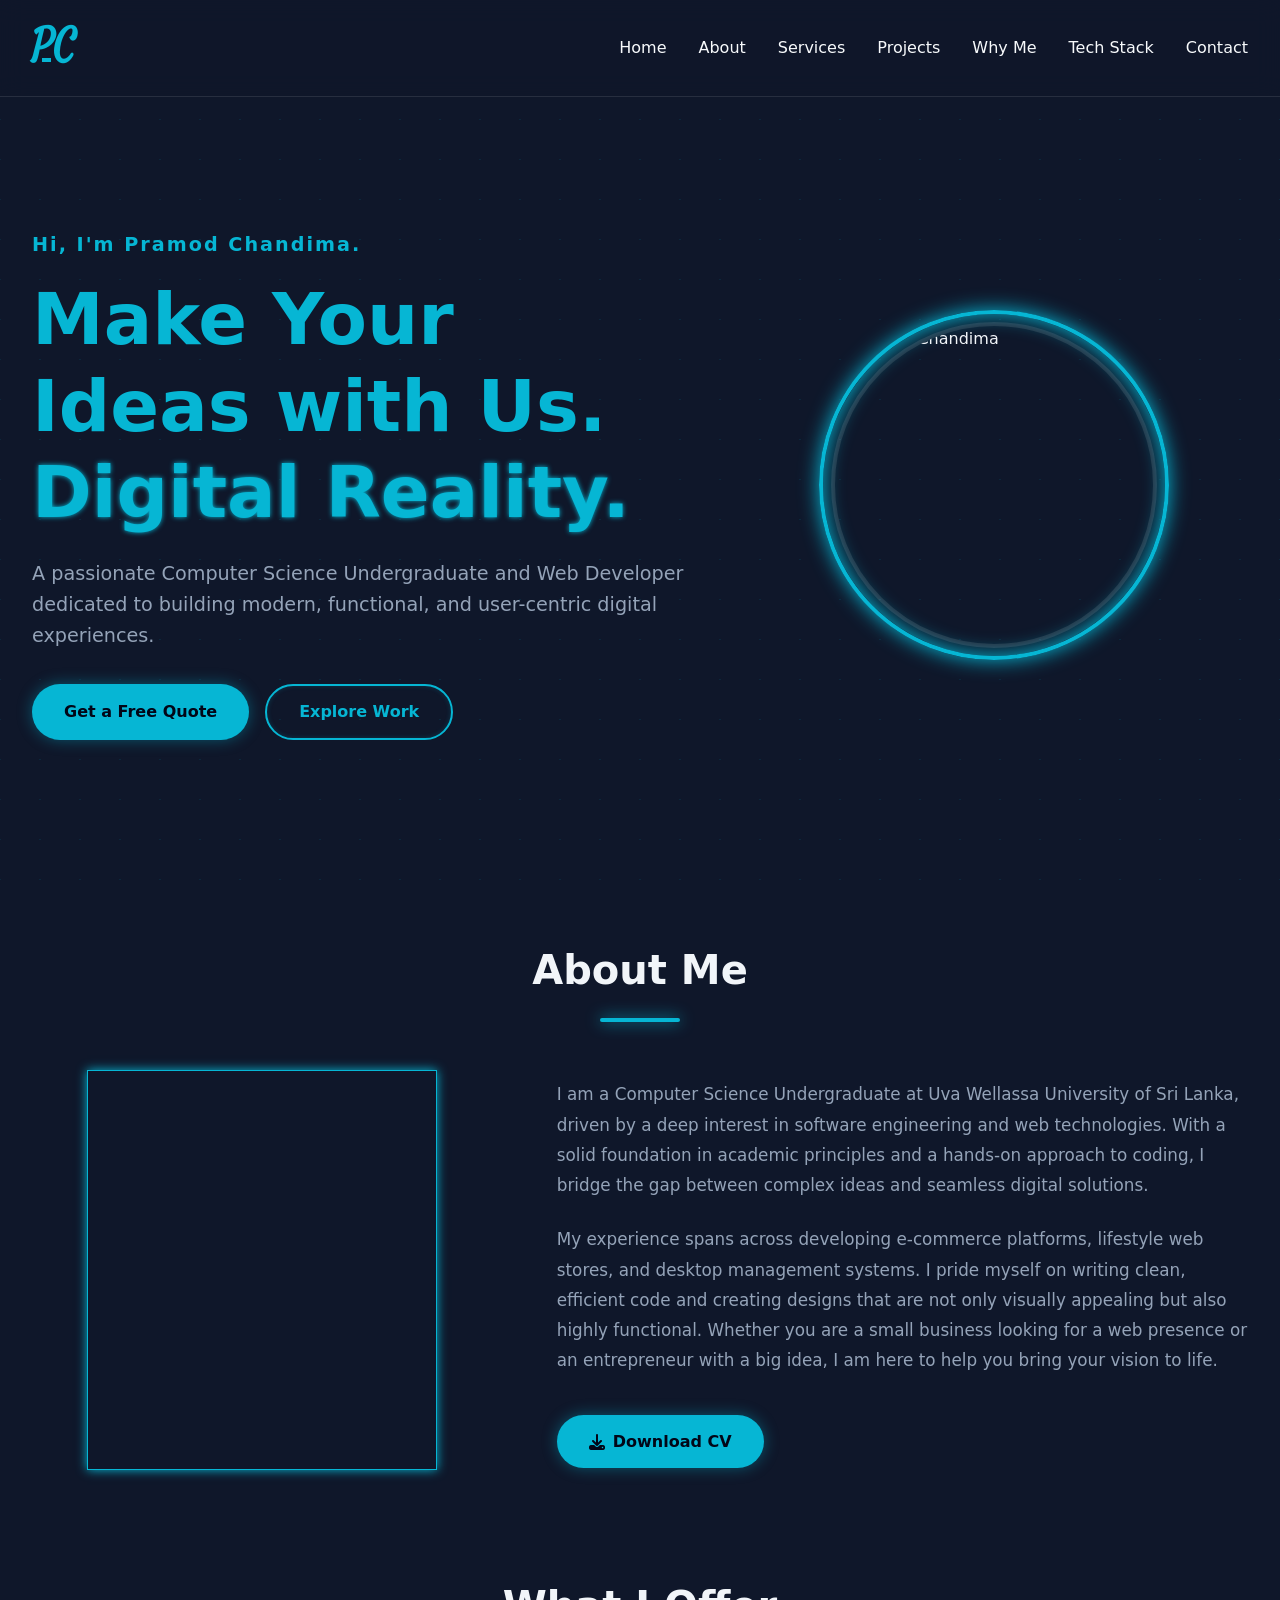
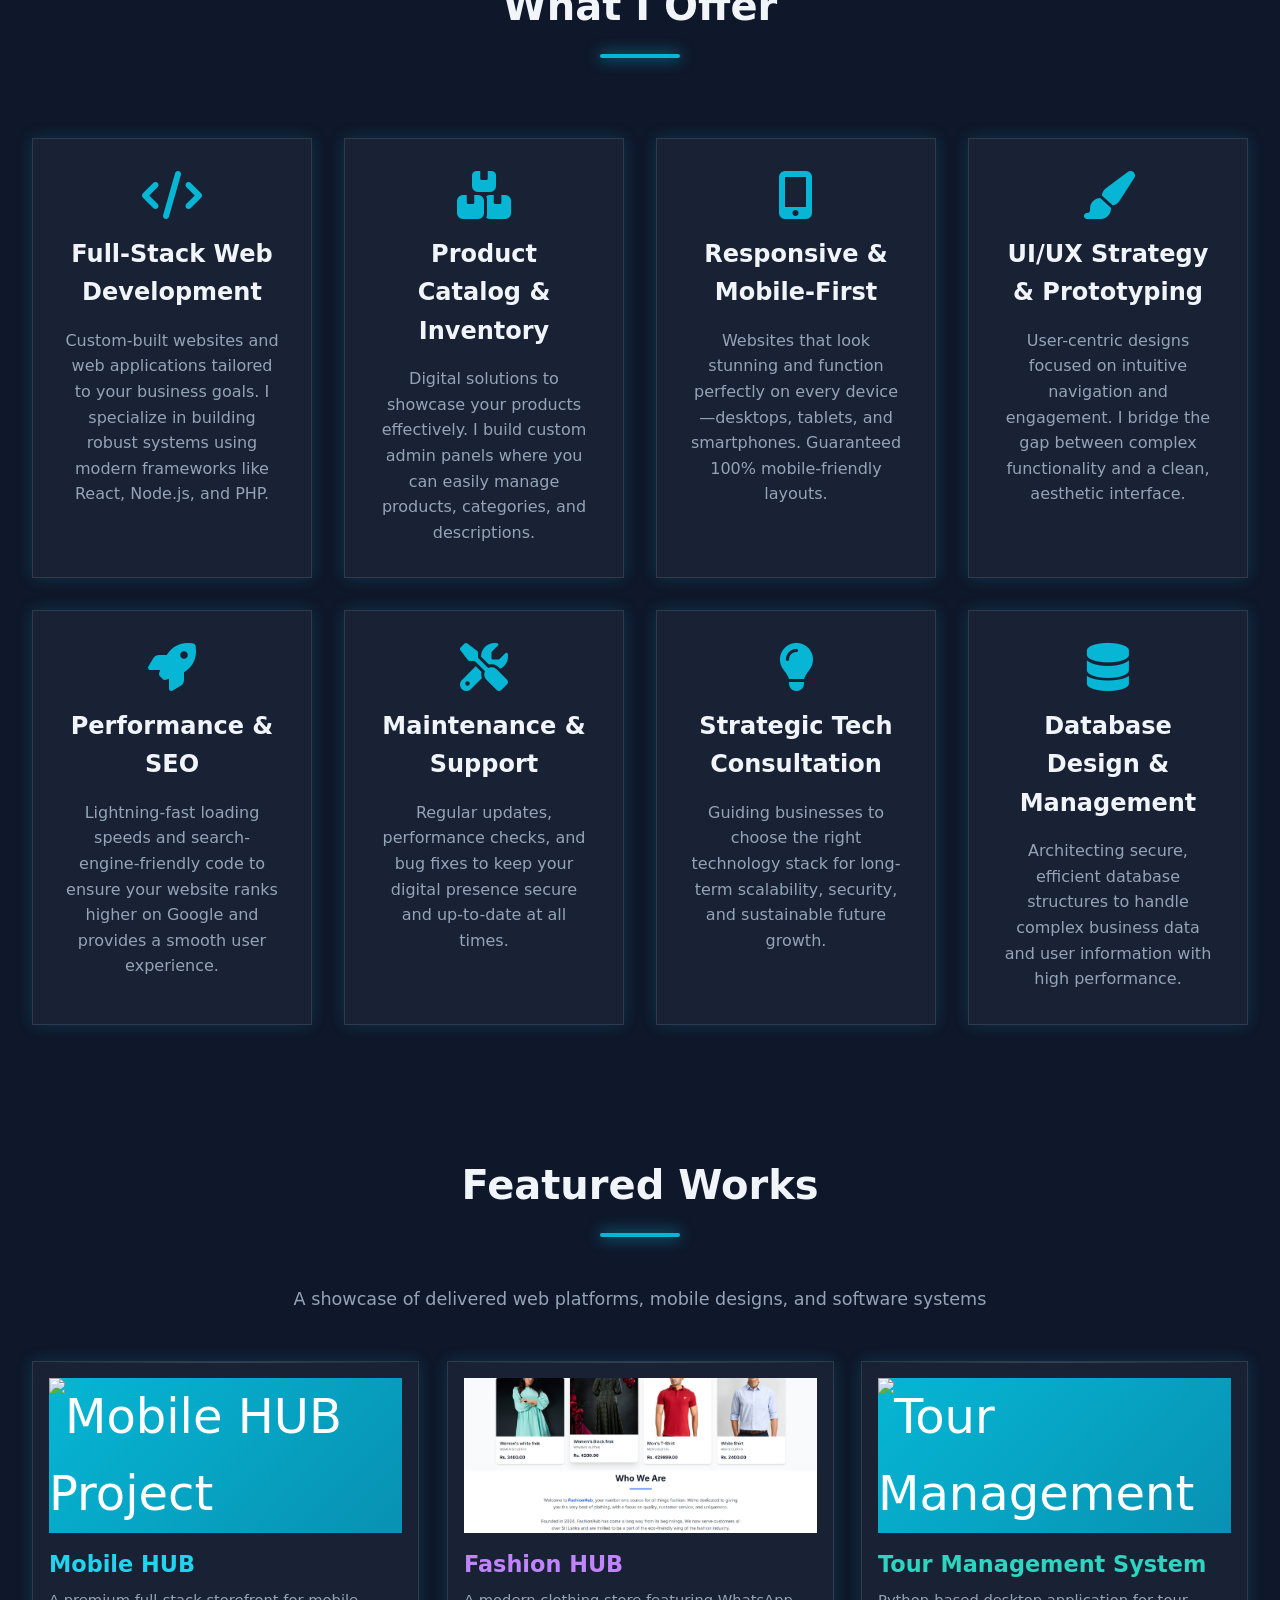
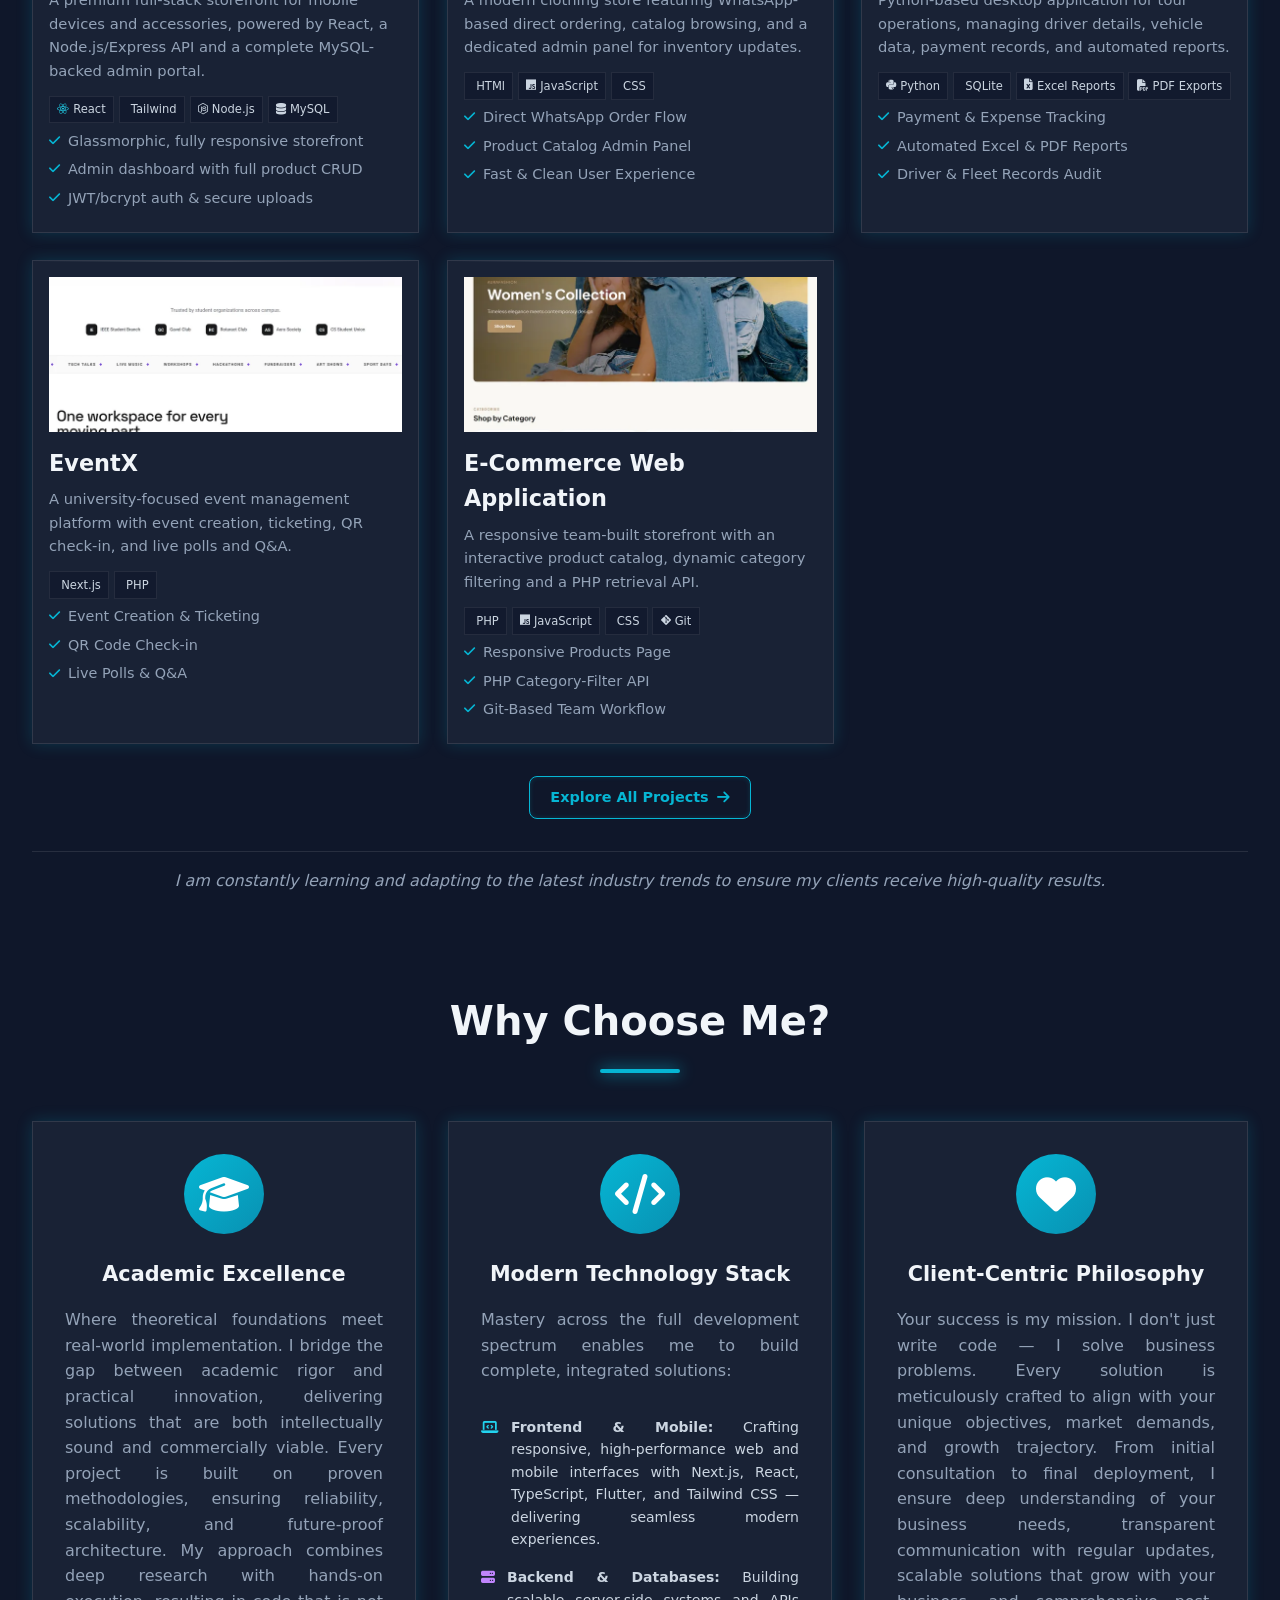
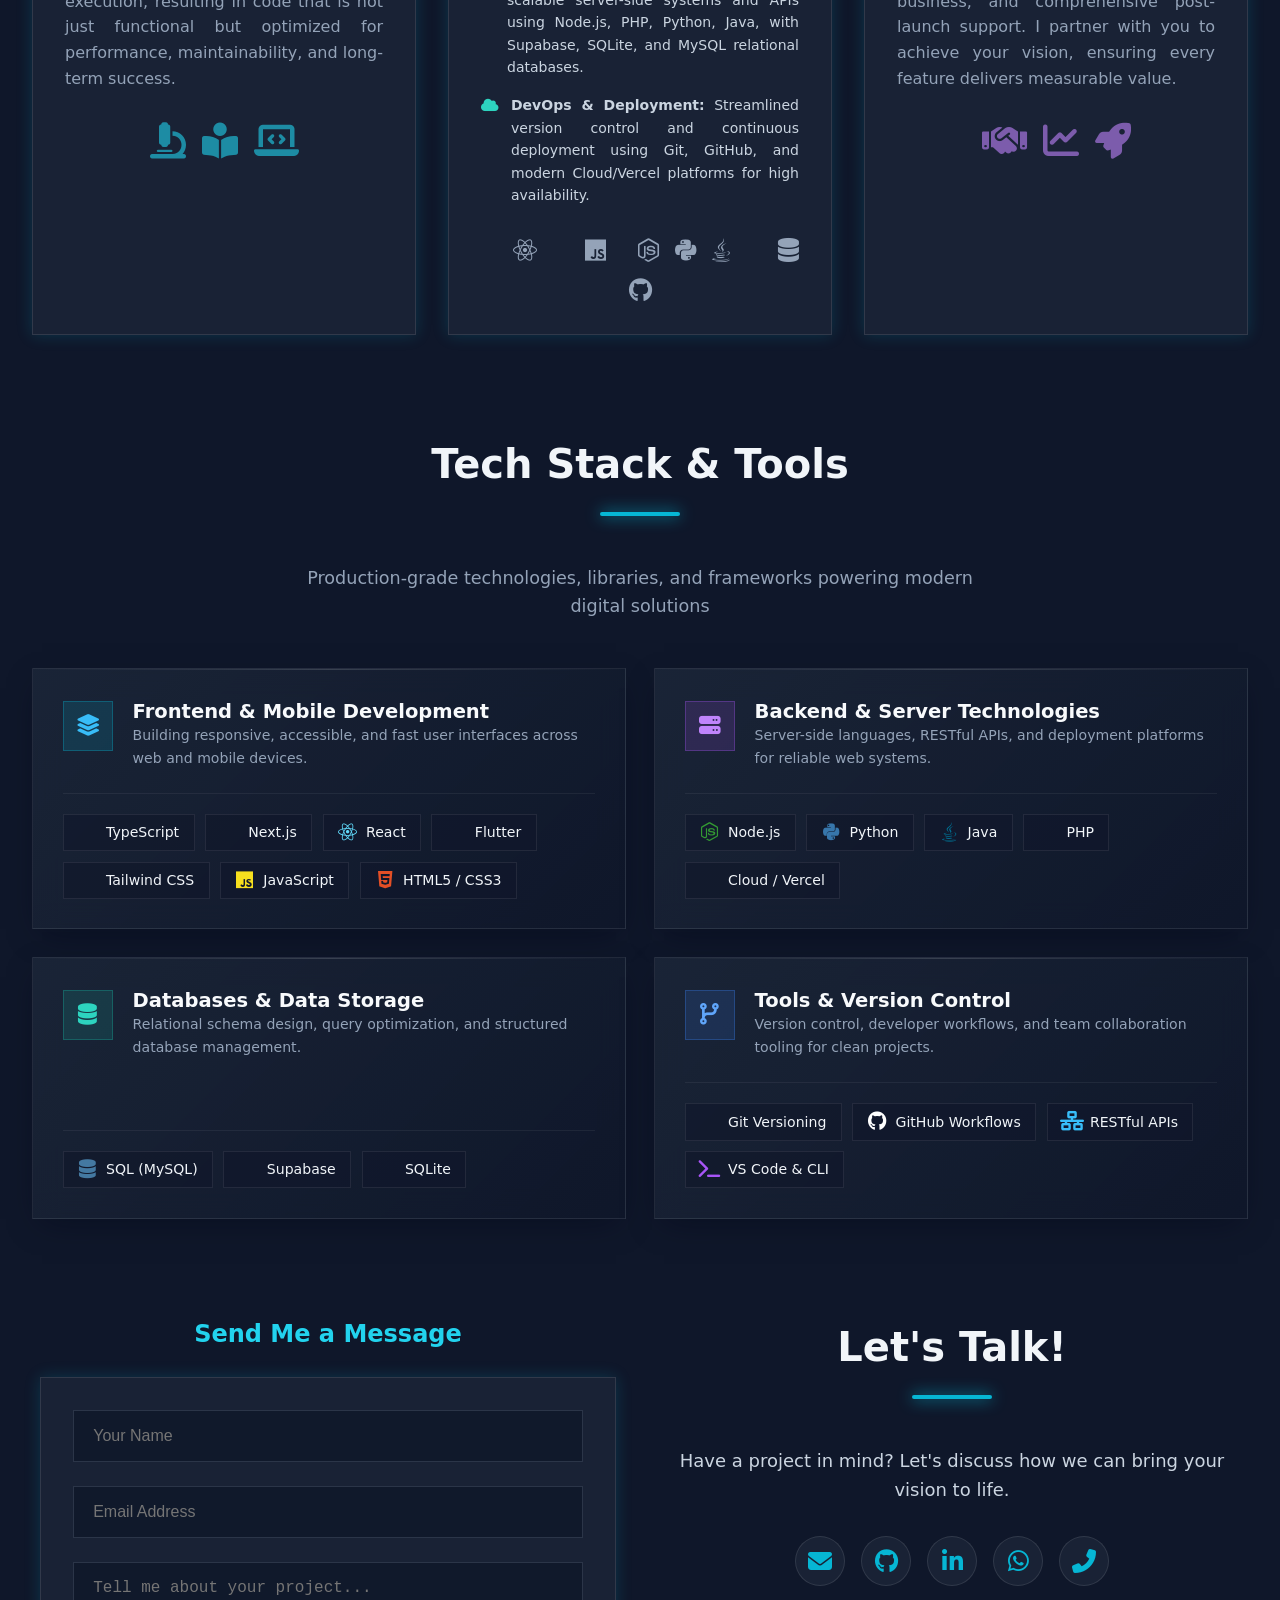
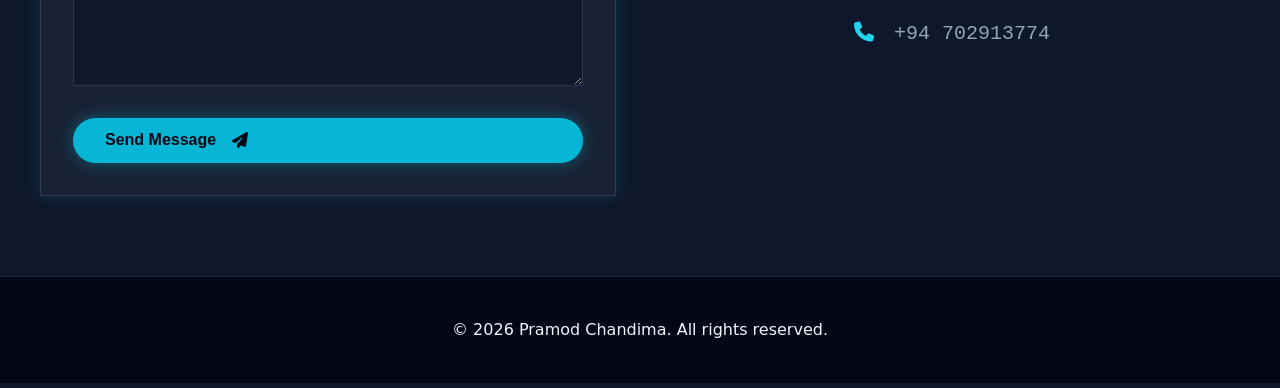
==== index.html @ fe50df1c "add images for events and ecommerce projects" ====
<!DOCTYPE html>
<html lang="en">

<head>
  <meta charset="UTF-8">
  <meta name="viewport" content="width=device-width, initial-scale=1.0, viewport-fit=cover">
  <title>Pramod Chandima | Web Developer Portfolio</title>
  <meta name="description"
    content="Pramod Chandima — Computer Science Undergraduate & Web Developer. Building modern, responsive websites and full-stack web applications. Available for freelance projects.">
  <meta name="author" content="Pramod Chandima">
  <meta name="theme-color" content="#0b1120">

  <!-- Favicon -->
  <link rel="icon" type="image/png" href="images/favicon.png">
  <link rel="apple-touch-icon" href="images/favicon.png">

  <!-- Open Graph / WhatsApp / LinkedIn / Facebook -->
  <meta property="og:type" content="website">
  <meta property="og:site_name" content="Pramod Chandima Portfolio">
  <meta property="og:title" content="Pramod Chandima | Web Developer & Software Engineer">
  <meta property="og:description"
    content="Computer Science Undergraduate & Web Developer specializing in Next.js, React, Node.js, Flutter, and Full-Stack digital solutions.">
  <meta property="og:image" content="images/Profile.jpeg">
  <meta property="og:image:type" content="image/jpeg">
  <meta property="og:image:alt" content="Pramod Chandima Portfolio Preview">

  <!-- Twitter / X Cards -->
  <meta name="twitter:card" content="summary_large_image">
  <meta name="twitter:title" content="Pramod Chandima | Web Developer & Software Engineer">
  <meta name="twitter:description"
    content="Computer Science Undergraduate & Web Developer specializing in Next.js, React, Node.js, Flutter, and Full-Stack digital solutions.">
  <meta name="twitter:image" content="images/Profile.jpeg">

  <!-- Preconnect to CDN origins for faster DNS + TLS -->
  <link rel="preconnect" href="https://cdnjs.cloudflare.com" crossorigin>
  <link rel="preconnect" href="https://unpkg.com" crossorigin>
  <link rel="preconnect" href="https://cdn.jsdelivr.net" crossorigin>

  <!-- Critical CSS first -->
  <link rel="stylesheet" href="style.css">

  <!-- Devicon for modern tech stack icons -->
  <link rel="stylesheet" href="https://cdn.jsdelivr.net/gh/devicons/devicon@latest/devicon.min.css">

  <!-- Font Awesome — non-blocking load -->
  <link rel="preload" href="https://cdnjs.cloudflare.com/ajax/libs/font-awesome/6.5.1/css/all.min.css" as="style"
    onload="this.onload=null;this.rel='stylesheet'">
  <noscript>
    <link rel="stylesheet" href="https://cdnjs.cloudflare.com/ajax/libs/font-awesome/6.5.1/css/all.min.css">
  </noscript>

  <!-- AOS animations — non-blocking -->
  <link rel="preload" href="https://unpkg.com/aos@2.3.1/dist/aos.css" as="style"
    onload="this.onload=null;this.rel='stylesheet'">
  <noscript>
    <link rel="stylesheet" href="https://unpkg.com/aos@2.3.1/dist/aos.css">
  </noscript>
  <script src="https://unpkg.com/aos@2.3.1/dist/aos.js" defer></script>

  <!-- Heavy 3D libraries — deferred, loaded only if needed -->
  <script src="https://cdnjs.cloudflare.com/ajax/libs/three.js/r128/three.min.js" defer></script>
  <script src="https://cdnjs.cloudflare.com/ajax/libs/p5.js/1.4.0/p5.min.js" defer></script>
  <link href="https://fonts.googleapis.com/css2?family=Satisfy&display=swap" rel="stylesheet">

</head>

<body class="dark bg-slate-900 text-slate-100 font-sans antialiased relative overflow-x-hidden">
  <div id="threejs-canvas-container"></div>
  <div id="p5js-canvas-container"></div>

  <div id="formFeedback"></div>

  <div id="siteHeader"></div>

  <main class="relative z-10">
    <section id="home" class="hero">
      <div class="hero-bg-pattern"></div>
      <div class="container hero-content" data-aos="fade-up" data-aos-duration="1000">
        <div class="hero-flex-container">
          <div class="hero-text-content">
            <span class="hero-greeting">Hi, I'm Pramod Chandima.</span>
            <h1 class="text-5xl md:text-7xl font-extrabold mb-4 neon-text">Make Your Ideas with Us.<br><span
                class="hero-highlight">Digital Reality.</span></h1>
            <p class="text-xl md:text-2xl text-slate-300 mb-8 max-w-2xl">A passionate Computer Science Undergraduate and
              Web
              Developer dedicated to building modern, functional, and user-centric digital experiences.</p>
            <div class="cta-group">
              <a href="#contact" class="btn btn-primary">Get a Free Quote</a>
              <a href="#about" class="btn btn-outline">Explore Work</a>
            </div>
          </div>
          <div class="hero-visual">
            <div class="profile-image-container">
              <div class="profile-image-overlay"></div>
              <img src="images/Profile.jpeg" alt="Pramod Chandima" class="profile-image">
            </div>
          </div>
        </div>
      </div>
    </section>

    <section id="about">
      <div class="container">
        <h2 class="section-title" data-aos="fade-up">About Me</h2>
        <div class="about-grid">
          <div class="about-image" data-aos="fade-right" data-aos-delay="100">
            <div class="relative group">
              <video autoplay loop muted playsinline poster="images/gif3.jpg"
                class="w-full max-w-[350px] h-[400px] object-cover neon-border transition-transform duration-300 group-hover:scale-105"
                width="350" height="400">
                <source src="images/gif3.mp4" type="video/mp4">
                Your browser does not support the video tag.
              </video>
              <div
                class="absolute inset-0 flex flex-col items-center justify-center bg-black/40 opacity-0 group-hover:opacity-100 transition-opacity duration-300">
                <span class="text-xl font-bold text-white uppercase tracking-wider"></span>
              </div>
            </div>
          </div>
          <div class="about-text" data-aos="fade-left" data-aos-delay="200">
            <p>I am a Computer Science Undergraduate at Uva Wellassa University of Sri Lanka, driven by a deep interest
              in software engineering and web technologies. With a solid foundation in academic principles and a
              hands-on approach to coding, I bridge the gap between complex ideas and seamless digital solutions.</p>
            <p>My experience spans across developing e-commerce platforms, lifestyle web stores, and desktop management
              systems. I pride myself on writing clean, efficient code and creating designs that are not only visually
              appealing but also highly functional. Whether you are a small business looking for a web presence or an
              entrepreneur with a big idea, I am here to help you bring your vision to life.</p>
            <a href="images/Pramod Chandima CV.pdf" class="btn btn-primary download-cv" id="downloadCV" download>
              <i class="fas fa-download"></i> Download CV
            </a>
          </div>
        </div>
      </div>
    </section>

    <section id="services">
      <div class="container">
        <h2 class="section-title" data-aos="fade-up">What I Offer</h2>
        <div class="services-grid">
          <div class="service-card" data-aos="zoom-in" data-aos-delay="100">
            <i class="fas fa-code"></i>
            <h3>Full-Stack Web Development</h3>
            <p>Custom-built websites and web applications tailored to your business goals. I specialize in building
              robust systems using modern frameworks like React, Node.js, and PHP.</p>
          </div>

          <div class="service-card" data-aos="zoom-in" data-aos-delay="200">
            <i class="fas fa-boxes"></i>
            <h3>Product Catalog & Inventory</h3>
            <p>Digital solutions to showcase your products effectively. I build custom admin panels where you can easily
              manage products, categories, and descriptions.</p>
          </div>

          <div class="service-card" data-aos="zoom-in" data-aos-delay="300">
            <i class="fas fa-mobile-alt"></i>
            <h3>Responsive & Mobile-First</h3>
            <p>Websites that look stunning and function perfectly on every device—desktops, tablets, and smartphones.
              Guaranteed 100% mobile-friendly layouts.</p>
          </div>

          <div class="service-card" data-aos="zoom-in" data-aos-delay="400">
            <i class="fas fa-paint-brush"></i>
            <h3>UI/UX Strategy & Prototyping</h3>
            <p>User-centric designs focused on intuitive navigation and engagement. I bridge the gap between complex
              functionality and a clean, aesthetic interface.</p>
          </div>

          <div class="service-card" data-aos="zoom-in" data-aos-delay="500">
            <i class="fas fa-rocket"></i>
            <h3>Performance & SEO</h3>
            <p>Lightning-fast loading speeds and search-engine-friendly code to ensure your website ranks higher on
              Google and provides a smooth user experience.</p>
          </div>

          <div class="service-card" data-aos="zoom-in" data-aos-delay="600">
            <i class="fas fa-tools"></i>
            <h3>Maintenance & Support</h3>
            <p>Regular updates, performance checks, and bug fixes to keep your digital presence secure and up-to-date at
              all times.</p>
          </div>

          <div class="service-card" data-aos="zoom-in" data-aos-delay="700">
            <i class="fas fa-lightbulb"></i>
            <h3>Strategic Tech Consultation</h3>
            <p>Guiding businesses to choose the right technology stack for long-term scalability, security, and
              sustainable future growth.</p>
          </div>

          <div class="service-card" data-aos="zoom-in" data-aos-delay="800">
            <i class="fas fa-database"></i>
            <h3>Database Design & Management</h3>
            <p>Architecting secure, efficient database structures to handle complex business data and user information
              with high performance.</p>
          </div>

        </div>
      </div>
    </section>

    <section id="projects">
      <div class="container">
        <h2 class="section-title" data-aos="fade-up">Featured Works</h2>
        <p class="section-subtitle" data-aos="fade-up" data-aos-delay="50">A showcase of delivered web platforms, mobile
          designs, and software systems</p>

        <div class="bento-grid-projects">
          <!-- Project Card 1: Mobile HUB -->
          <div class="bento-card project-card group" data-aos="fade-up" data-aos-delay="100">
            <div class="project-img bg-slate-800 relative overflow-hidden">
              <img src="images/MobileHub design.png" alt="Mobile HUB Project" loading="lazy" decoding="async"
                class="w-full h-full object-cover transition-transform duration-500 group-hover:scale-110">
              <div class="img-overlay">
                <div class="overlay-text">Double click to view</div>
              </div>
            </div>
            <div class="project-content">
              <div>
                <h3 class="text-cyan-400">Mobile HUB</h3>
                <p class="bento-desc">A premium full-stack storefront for mobile devices and accessories, powered by React,
                  a Node.js/Express API and a complete MySQL-backed admin portal.</p>
                <div class="bento-tags">
                  <span class="tech-tag"><i class="fab fa-react text-cyan-400"></i> React</span>
                  <span class="tech-tag"><i class="devicon-tailwindcss-plain text-cyan-400"></i> Tailwind</span>
                  <span class="tech-tag"><i class="fab fa-node-js text-green-400"></i> Node.js</span>
                  <span class="tech-tag"><i class="fas fa-database text-blue-400"></i> MySQL</span>
                </div>
              </div>
              <ul class="project-features">
                <li><i class="fas fa-check text-cyan-400"></i> Glassmorphic, fully responsive storefront</li>
                <li><i class="fas fa-check text-cyan-400"></i> Admin dashboard with full product CRUD</li>
                <li><i class="fas fa-check text-cyan-400"></i> JWT/bcrypt auth &amp; secure uploads</li>
              </ul>
            </div>
          </div>

          <!-- Project Card 2: Fashion HUB -->
          <div class="bento-card project-card group" data-aos="fade-up" data-aos-delay="200">
            <div class="project-img bg-slate-800 relative overflow-hidden">
              <img src="images/fashion-hub-design.png" alt="Fashion HUB Project" loading="lazy" decoding="async"
                class="w-full h-full object-cover transition-transform duration-500 group-hover:scale-110">
              <div class="img-overlay">
                <div class="overlay-text">Double click to view</div>
              </div>
            </div>
            <div class="project-content">
              <div>
                <h3 class="text-purple-400">Fashion HUB</h3>
                <p class="bento-desc">A modern clothing store featuring WhatsApp-based direct ordering, catalog
                  browsing, and a dedicated admin panel for inventory updates.</p>
                <div class="bento-tags">
                  <span class="tech-tag"><i class="devicon-html5-plain text-indigo-400"></i> HTMl</span>
                  <span class="tech-tag"><i class="fab fa-js text-yellow-400"></i> JavaScript</span>
                  <span class="tech-tag"><i class="devicon-css-plain text-cyan-400"></i> CSS</span>
                </div>
              </div>
              <ul class="project-features">
                <li><i class="fas fa-check text-purple-400"></i> Direct WhatsApp Order Flow</li>
                <li><i class="fas fa-check text-purple-400"></i> Product Catalog Admin Panel</li>
                <li><i class="fas fa-check text-purple-400"></i> Fast & Clean User Experience</li>
              </ul>
            </div>
          </div>

          <!-- Project Card 3: Tour Management System -->
          <div class="bento-card project-card group" data-aos="fade-up" data-aos-delay="300">
            <div class="project-img bg-slate-800 relative overflow-hidden">
              <img src="images/TourManagement design.png" alt="Tour Management Project" loading="lazy" decoding="async"
                class="w-full h-full object-cover transition-transform duration-500 group-hover:scale-110">
              <div class="img-overlay">
                <div class="overlay-text">Double click to view</div>
              </div>
            </div>
            <div class="project-content">
              <div>
                <h3 class="text-teal-400">Tour Management System</h3>
                <p class="bento-desc">Python-based desktop application for tour operations, managing driver details,
                  vehicle data, payment records, and automated reports.</p>
                <div class="bento-tags">
                  <span class="tech-tag"><i class="fab fa-python text-yellow-400"></i> Python</span>
                  <span class="tech-tag"><i class="devicon-sqlite-plain text-sky-400"></i> SQLite</span>
                  <span class="tech-tag"><i class="fas fa-file-excel text-emerald-400"></i> Excel Reports</span>
                  <span class="tech-tag"><i class="fas fa-file-pdf text-red-400"></i> PDF Exports</span>
                </div>
              </div>
              <ul class="project-features">
                <li><i class="fas fa-check text-teal-400"></i> Payment & Expense Tracking</li>
                <li><i class="fas fa-check text-teal-400"></i> Automated Excel & PDF Reports</li>
                <li><i class="fas fa-check text-teal-400"></i> Driver & Fleet Records Audit</li>
              </ul>
            </div>
          </div>

          <a href="project-detail.html?project=event-x" class="bento-card project-card group" data-aos="fade-up" data-aos-delay="400" aria-label="View EventX details">
            <div class="project-img bg-slate-800 relative overflow-hidden">
              <img src="images/eventx-design.webp" alt="EventX Project" loading="lazy" decoding="async" class="w-full h-full object-cover transition-transform duration-500 group-hover:scale-110">
              <div class="img-overlay">
                <div class="overlay-text">View Details</div>
              </div>
            </div>
            <div class="project-content">
              <div>
                <h3 class="text-indigo-400">EventX</h3>
                <p class="bento-desc">A university-focused event management platform with event creation, ticketing, QR check-in, and live polls and Q&amp;A.</p>
                <div class="bento-tags">
                  <span class="tech-tag"><i class="devicon-nextjs-plain" style="color: #FFFFFF;"></i> Next.js</span>
                  <span class="tech-tag"><i class="devicon-php-plain" style="color: #8892BF;"></i> PHP</span>
                </div>
              </div>
              <ul class="project-features">
                <li><i class="fas fa-check text-indigo-400"></i> Event Creation &amp; Ticketing</li>
                <li><i class="fas fa-check text-indigo-400"></i> QR Code Check-in</li>
                <li><i class="fas fa-check text-indigo-400"></i> Live Polls &amp; Q&amp;A</li>
              </ul>
            </div>
          </a>

          <a href="project-detail.html?project=ecommerce-system" class="bento-card project-card group" data-aos="fade-up" data-aos-delay="500" aria-label="View E-Commerce Web Application details">
            <div class="project-img bg-slate-800 relative overflow-hidden">
              <img src="images/ecommerce-system-design.webp" alt="E-Commerce Web Application Project" loading="lazy" decoding="async" class="w-full h-full object-cover transition-transform duration-500 group-hover:scale-110">
              <div class="img-overlay">
                <div class="overlay-text">View Details</div>
              </div>
            </div>
            <div class="project-content">
              <div>
                <h3 class="text-yellow-400">E-Commerce Web Application</h3>
                <p class="bento-desc">A responsive team-built storefront with an interactive product catalog, dynamic category filtering and a PHP retrieval API.</p>
                <div class="bento-tags">
                  <span class="tech-tag"><i class="devicon-php-plain" style="color: #8892BF;"></i> PHP</span>
                  <span class="tech-tag"><i class="fab fa-js text-yellow-400"></i> JavaScript</span>
                  <span class="tech-tag"><i class="devicon-css-plain text-cyan-400"></i> CSS</span>
                  <span class="tech-tag"><i class="fab fa-git-alt text-orange-400"></i> Git</span>
                </div>
              </div>
              <ul class="project-features">
                <li><i class="fas fa-check text-yellow-400"></i> Responsive Products Page</li>
                <li><i class="fas fa-check text-yellow-400"></i> PHP Category-Filter API</li>
                <li><i class="fas fa-check text-yellow-400"></i> Git-Based Team Workflow</li>
              </ul>
            </div>
          </a>
        </div>

        <div class="projects-more-link" data-aos="fade-up">
          <a href="projects.html" class="btn btn-outline">
            Explore All Projects <i class="fas fa-arrow-right"></i>
          </a>
        </div>

        <p class="projects-footer" data-aos="fade-up">I am constantly learning and adapting to the latest industry
          trends to ensure my clients receive high-quality results.</p>
      </div>
    </section>

    <section id="why-me">
      <div class="container">
        <h2 class="section-title" data-aos="fade-up">Why Choose Me?</h2>
        <div class="why-grid">
          <div class="why-card" data-aos="fade-up" data-aos-delay="100">
            <div class="why-icon"><i class="fas fa-graduation-cap"></i></div>
            <h3>Academic Excellence</h3>
            <p class="text-justify">Where theoretical foundations meet real-world implementation. I bridge the gap
              between academic rigor and
              practical innovation, delivering solutions that are both intellectually sound and commercially viable.
              Every project is built on proven methodologies, ensuring reliability, scalability, and future-proof
              architecture. My approach combines deep research with hands-on execution, resulting in code that is not
              just functional but optimized for performance, maintainability, and long-term success.</p>
            <div class="mt-6 flex justify-center gap-4 text-4xl text-cyan-400/60">
              <i class="fas fa-microscope"></i>
              <i class="fas fa-book-reader"></i>
              <i class="fas fa-laptop-code"></i>
            </div>
          </div>
          <div class="why-card" data-aos="fade-up" data-aos-delay="200">
            <div class="why-icon"><i class="fas fa-code"></i></div>
            <h3>Modern Technology Stack</h3>
            <p class="text-justify">Mastery across the full development spectrum enables me to build complete,
              integrated solutions:</p>
            <div class="mt-4 space-y-4 text-left text-sm text-slate-300">
              <div class="flex items-start gap-3 text-justify">
                <i class="fas fa-laptop-code text-cyan-400 mt-1"></i>
                <span><strong>Frontend & Mobile:</strong> Crafting responsive, high-performance web and mobile
                  interfaces with
                  Next.js, React, TypeScript, Flutter, and Tailwind CSS — delivering seamless modern experiences.</span>
              </div>
              <div class="flex items-start gap-3 text-justify">
                <i class="fas fa-server text-purple-400 mt-1"></i>
                <span><strong>Backend & Databases:</strong> Building scalable server-side systems and APIs using
                  Node.js, PHP, Python, Java, with Supabase, SQLite, and MySQL relational databases.</span>
              </div>
              <div class="flex items-start gap-3 text-justify">
                <i class="fas fa-cloud text-teal-400 mt-1"></i>
                <span><strong>DevOps & Deployment:</strong> Streamlined version control and continuous deployment using
                  Git, GitHub, and modern Cloud/Vercel platforms for high availability.</span>
              </div>
            </div>
            <div class="mt-6 flex flex-wrap justify-center gap-4 text-2xl text-slate-400">
              <i class="devicon-typescript-plain hover:text-blue-400" title="TypeScript"></i>
              <i class="devicon-nextjs-plain hover:text-white" title="Next.js"></i>
              <i class="fab fa-react hover:text-cyan-400" title="React"></i>
              <i class="devicon-flutter-plain hover:text-sky-400" title="Flutter"></i>
              <i class="devicon-tailwindcss-plain hover:text-cyan-400" title="Tailwind CSS"></i>
              <i class="fab fa-js hover:text-yellow-400" title="JavaScript"></i>
              <i class="devicon-php-plain hover:text-indigo-400" title="PHP"></i>
              <i class="fab fa-node-js hover:text-green-500" title="Node.js"></i>
              <i class="fab fa-python hover:text-yellow-500" title="Python"></i>
              <i class="fab fa-java hover:text-red-500" title="Java"></i>
              <i class="devicon-supabase-plain hover:text-emerald-400" title="Supabase"></i>
              <i class="devicon-sqlite-plain hover:text-sky-400" title="SQLite"></i>
              <i class="fas fa-database hover:text-blue-500" title="SQL"></i>
              <i class="devicon-git-plain hover:text-orange-500" title="Git"></i>
              <i class="fab fa-github hover:text-white" title="GitHub"></i>
              <i class="devicon-vercel-original hover:text-white" title="Vercel"></i>
            </div>
          </div>
          <div class="why-card" data-aos="fade-up" data-aos-delay="300">
            <div class="why-icon"><i class="fas fa-heart"></i></div>
            <h3>Client-Centric Philosophy</h3>
            <p class="text-justify">Your success is my mission. I don't just write code — I solve business problems.
              Every solution is
              meticulously crafted to align with your unique objectives, market demands, and growth trajectory. From
              initial consultation to final deployment, I ensure deep understanding of your business needs, transparent
              communication with regular updates, scalable solutions that grow with your business, and comprehensive
              post-launch support. I partner with you to achieve your vision, ensuring every feature delivers measurable
              value.</p>
            <div class="mt-6 flex justify-center gap-4 text-4xl text-purple-400/60">
              <i class="fas fa-handshake"></i>
              <i class="fas fa-chart-line"></i>
              <i class="fas fa-rocket"></i>
            </div>
          </div>
        </div>
      </div>
    </section>

    <section id="tech-stack">
      <div class="container">
        <h2 class="section-title" data-aos="fade-up">Tech Stack & Tools</h2>
        <p class="section-subtitle" data-aos="fade-up" data-aos-delay="50">Production-grade technologies, libraries, and
          frameworks powering modern digital solutions</p>

        <div class="bento-grid-skills">
          <!-- Skill Bento Box 1: Frontend & Mobile -->
          <div class="bento-card bento-skill-card" data-aos="fade-up" data-aos-delay="100">
            <div class="skill-header-main">
              <div class="skill-icon-bubble cyan">
                <i class="fas fa-layer-group"></i>
              </div>
              <div class="skill-title-group">
                <h3 class="skill-card-title">Frontend & Mobile Development</h3>
                <p class="skill-card-desc">Building responsive, accessible, and fast user interfaces across web and
                  mobile devices.</p>
              </div>
            </div>

            <div class="skill-pill-cluster">
              <div class="skill-pill" title="TypeScript"><i class="devicon-typescript-plain"
                  style="color: #3178C6;"></i> <span>TypeScript</span></div>
              <div class="skill-pill" title="Next.js"><i class="devicon-nextjs-plain" style="color: #FFFFFF;"></i>
                <span>Next.js</span>
              </div>
              <div class="skill-pill" title="React"><i class="fab fa-react" style="color: #61DAFB;"></i>
                <span>React</span>
              </div>
              <div class="skill-pill" title="Flutter"><i class="devicon-flutter-plain" style="color: #54C5F8;"></i>
                <span>Flutter</span>
              </div>
              <div class="skill-pill" title="Tailwind CSS"><i class="devicon-tailwindcss-plain"
                  style="color: #06B6D4;"></i> <span>Tailwind CSS</span></div>
              <div class="skill-pill" title="JavaScript"><i class="fab fa-js" style="color: #F7DF1E;"></i>
                <span>JavaScript</span>
              </div>
              <div class="skill-pill" title="HTML5 & CSS3"><i class="fab fa-html5" style="color: #E34F26;"></i>
                <span>HTML5 / CSS3</span>
              </div>
            </div>
          </div>

          <!-- Skill Bento Box 2: Backend Architecture & Cloud -->
          <div class="bento-card bento-skill-card" data-aos="fade-up" data-aos-delay="200">
            <div class="skill-header-main">
              <div class="skill-icon-bubble purple">
                <i class="fas fa-server"></i>
              </div>
              <div class="skill-title-group">
                <h3 class="skill-card-title">Backend & Server Technologies</h3>
                <p class="skill-card-desc">Server-side languages, RESTful APIs, and deployment platforms for reliable
                  web systems.</p>
              </div>
            </div>

            <div class="skill-pill-cluster">
              <div class="skill-pill" title="Node.js"><i class="fab fa-node-js" style="color: #339933;"></i>
                <span>Node.js</span>
              </div>
              <div class="skill-pill" title="Python"><i class="fab fa-python" style="color: #3776AB;"></i>
                <span>Python</span>
              </div>
              <div class="skill-pill" title="Java"><i class="fab fa-java" style="color: #007396;"></i> <span>Java</span>
              </div>
              <div class="skill-pill" title="PHP"><i class="devicon-php-plain" style="color: #8892BF;"></i>
                <span>PHP</span>
              </div>
              <div class="skill-pill" title="Cloud & Vercel"><i class="devicon-vercel-original"
                  style="color: #FFFFFF;"></i> <span>Cloud / Vercel</span></div>
            </div>
          </div>

          <!-- Skill Bento Box 3: Databases & Storage -->
          <div class="bento-card bento-skill-card" data-aos="fade-up" data-aos-delay="300">
            <div class="skill-header-main">
              <div class="skill-icon-bubble teal">
                <i class="fas fa-database"></i>
              </div>
              <div class="skill-title-group">
                <h3 class="skill-card-title">Databases & Data Storage</h3>
                <p class="skill-card-desc">Relational schema design, query optimization, and structured database
                  management.</p>
              </div>
            </div>

            <div class="skill-pill-cluster">
              <div class="skill-pill" title="MySQL / Relational SQL"><i class="fas fa-database"
                  style="color: #4479A1;"></i> <span>SQL (MySQL)</span></div>
              <div class="skill-pill" title="Supabase Realtime"><i class="devicon-supabase-plain"
                  style="color: #3FCF8E;"></i> <span>Supabase</span></div>
              <div class="skill-pill" title="SQLite Embedded"><i class="devicon-sqlite-plain"
                  style="color: #29B5E8;"></i> <span>SQLite</span></div>
            </div>
          </div>

          <!-- Skill Bento Box 4: DevOps & Engineering Workflow -->
          <div class="bento-card bento-skill-card" data-aos="fade-up" data-aos-delay="400">
            <div class="skill-header-main">
              <div class="skill-icon-bubble blue">
                <i class="fas fa-code-branch"></i>
              </div>
              <div class="skill-title-group">
                <h3 class="skill-card-title">Tools & Version Control</h3>
                <p class="skill-card-desc">Version control, developer workflows, and team collaboration tooling for
                  clean projects.</p>
              </div>
            </div>

            <div class="skill-pill-cluster">
              <div class="skill-pill" title="Git Version Control"><i class="devicon-git-plain"
                  style="color: #F05032;"></i> <span>Git Versioning</span></div>
              <div class="skill-pill" title="GitHub Collaboration"><i class="fab fa-github" style="color: #FFFFFF;"></i>
                <span>GitHub Workflows</span>
              </div>
              <div class="skill-pill" title="RESTful APIs"><i class="fas fa-network-wired" style="color: #38BDF8;"></i>
                <span>RESTful APIs</span>
              </div>
              <div class="skill-pill" title="Modern Tooling & IDEs"><i class="fas fa-terminal"
                  style="color: #A855F7;"></i> <span>VS Code & CLI</span></div>
            </div>
          </div>
        </div>
      </div>
    </section>

    <section id="contact">
      <div class="container">
        <div class="contact-wrapper">
          <div class="contact-form-container" data-aos="fade-right" data-aos-delay="100">
            <h3 class="text-2xl font-bold mb-6 text-cyan-400 text-center">Send Me a Message</h3>
            <form id="contactForm" class="contact-form">
              <input type="hidden" name="access_key" value="e1d48ab1-daa3-4543-b4d3-a084418f12f1">
              <input type="hidden" name="subject" value="New Portfolio Message!">
              <input type="checkbox" name="botcheck" class="hidden" style="display: none;">

              <div class="form-group mb-4">
                <input type="text" id="name" name="name" placeholder="Your Name" class="w-full" required>
              </div>
              <div class="form-group mb-4">
                <input type="email" id="email" name="email" placeholder="Email Address" class="w-full" required>
              </div>
              <div class="form-group mb-4">
                <textarea id="message" name="message" placeholder="Tell me about your project..." rows="5"
                  class="w-full" required></textarea>
              </div>
              <button type="submit" class="btn btn-primary w-full">
                <span>Send Message</span>
                <i class="fas fa-paper-plane ml-2"></i>
              </button>
            </form>
          </div>

          <div class="contact-info text-center" data-aos="fade-left" data-aos-delay="200">
            <h2 class="section-title">Let's Talk!</h2>
            <p class="text-lg text-slate-300 mb-8">Have a project in mind? Let's discuss how we can bring your vision to
              life.</p>

            <div class="flex justify-center gap-4 mb-8">
              <a href="mailto:chandimapramod6@gmail.com" class="social-icon" title="Email"><i
                  class="fas fa-envelope"></i></a>
              <a href="https://github.com/pramodchandima" target="_blank" class="social-icon" title="GitHub"><i
                  class="fab fa-github"></i></a>
              <a href="https://www.linkedin.com/in/pramod-fernando/" target="_blank" class="social-icon"
                title="LinkedIn"><i class="fab fa-linkedin-in"></i></a>
              <a href="https://wa.me/94702913774" target="_blank" class="social-icon" title="WhatsApp"><i
                  class="fab fa-whatsapp"></i></a>
              <a href="tel:+94702913774" class="social-icon" title="Call Me"><i class="fas fa-phone-alt"></i></a>
            </div>

            <p class="text-slate-400 font-mono text-xl text-center"><i class="fas fa-phone mr-2 text-cyan-400"></i> +94
              702913774
            </p>
          </div>
        </div>
      </div>
    </section>
  </main>

  <div id="siteFooter"></div>

  <div class="image-modal" id="imageModal">
    <div class="modal-close" id="modalClose">&times;</div>
    <img src="" alt="Fullscreen Project Image" class="modal-content" id="modalImage">
  </div>

  <!-- AOS.init is called inside script.js after DOMContentLoaded -->
  <script src="site-chrome.js" defer></script>
  <script src="script.js" defer></script>
</body>

</html>
---- style.css ----
:root {
  /* Neon Palette */
  --neon-cyan: #06b6d4;
  --neon-purple: #a855f7;
  --neon-teal: #14b8a6;
  --neon-pink: #ec4899;
  --neon-blue: #3b82f6;

  /* Permanent Dark Theme */
  --bg-primary: #0f172a;
  --bg-secondary: #1e293b;
  --text-primary: #f8fafc;
  --text-secondary: #94a3b8;
  --accent: var(--neon-cyan);
  --accent-hover: #0891b2;
  --card-bg: rgba(30, 41, 59, 0.7);
  --border-light: rgba(255, 255, 255, 0.1);
  --shadow-sm: 0 0 15px rgba(6, 182, 212, 0.2);
  --shadow-md: 0 0 30px rgba(6, 182, 212, 0.4);
  --nav-bg: rgba(15, 23, 42, 0.8);
  --footer-bg: #020617;
  --input-bg: #1e293b;
  --pattern-opacity: 0.1;
}

/* ==============================================
   Utility Shim (replaces Tailwind CDN)
   ============================================== */
.hidden {
  display: none !important;
}

.w-full {
  width: 100%;
}

.h-full {
  height: 100%;
}

.object-cover {
  object-fit: cover;
}

.font-mono {
  font-family: ui-monospace, monospace;
}

.font-bold {
  font-weight: 700;
}

.font-extrabold {
  font-weight: 800;
}

.text-center {
  text-align: center;
}

.mb-4 {
  margin-bottom: 1rem;
}

.mb-6 {
  margin-bottom: 1.5rem;
}

.mb-8 {
  margin-bottom: 2rem;
}

.mr-2 {
  margin-right: .5rem;
}

.mt-1 {
  margin-top: .25rem;
}

.mt-4 {
  margin-top: 1rem;
}

.mt-6 {
  margin-top: 1.5rem;
}

.ml-2 {
  margin-left: .5rem;
}

.p-10 {
  padding: 2.5rem;
}

.gap-3 {
  gap: .75rem;
}

.gap-4 {
  gap: 1rem;
}

.space-y-4>*+* {
  margin-top: 1rem;
}

.flex {
  display: flex;
}

.items-center {
  align-items: center;
}

.items-start {
  align-items: flex-start;
}

.justify-center {
  justify-content: center;
}

.justify-between {
  justify-content: space-between;
}

.flex-col {
  flex-direction: column;
}

.flex-wrap {
  flex-wrap: wrap;
}

.relative {
  position: relative;
}

.absolute {
  position: absolute;
}

.inset-0 {
  top: 0;
  right: 0;
  bottom: 0;
  left: 0;
}

.overflow-hidden {
  overflow: hidden;
}

.overflow-x-hidden {
  overflow-x: hidden;
}

.rounded-\[30px\] {
  border-radius: 30px;
}

.max-w-\[350px\] {
  max-width: 350px;
}

.h-\[400px\] {
  height: 400px;
}

.max-w-2xl {
  max-width: 42rem;
}

.text-sm {
  font-size: .875rem;
}

.text-lg {
  font-size: 1.125rem;
}

.text-xl {
  font-size: 1.25rem;
}

.text-2xl {
  font-size: 1.5rem;
}

.text-4xl {
  font-size: 2.25rem;
}

.uppercase {
  text-transform: uppercase;
}

.tracking-wider {
  letter-spacing: .05em;
}

.antialiased {
  -webkit-font-smoothing: antialiased;
}

.font-sans {
  font-family: ui-sans-serif, system-ui, sans-serif;
}

.transition-transform {
  transition-property: transform;
  transition-timing-function: cubic-bezier(.4, 0, .2, 1);
  transition-duration: 150ms;
}

.transition-opacity {
  transition-property: opacity;
  transition-timing-function: cubic-bezier(.4, 0, .2, 1);
  transition-duration: 150ms;
}

.duration-300 {
  transition-duration: 300ms;
}

.duration-500 {
  transition-duration: 500ms;
}

.opacity-0 {
  opacity: 0;
}

.opacity-100 {
  opacity: 1;
}

.border-t {
  border-top-width: 1px;
}

.border-slate-800 {
  border-color: #1e293b;
}

.text-slate-300 {
  color: #cbd5e1;
}

.text-slate-400 {
  color: #94a3b8;
}

.text-slate-100 {
  color: #f1f5f9;
}

.bg-slate-900 {
  background-color: #0f172a;
}

.bg-slate-800 {
  background-color: #1e293b;
}

.bg-black\/40 {
  background-color: rgba(0, 0, 0, .4);
}

.text-cyan-400 {
  color: #22d3ee;
}

.text-purple-400 {
  color: #c084fc;
}

.text-teal-400 {
  color: #2dd4bf;
}

.hover\:text-orange-500:hover {
  color: #f97316;
}

.hover\:text-blue-500:hover {
  color: #3b82f6;
}

.hover\:text-yellow-400:hover {
  color: #facc15;
}

.hover\:text-cyan-400:hover {
  color: #22d3ee;
}

.hover\:text-green-500:hover {
  color: #22c55e;
}

.hover\:text-yellow-500:hover {
  color: #eab308;
}

.hover\:text-red-500:hover {
  color: #ef4444;
}

.text-cyan-400\/60 {
  color: rgba(34, 211, 238, .6);
}

.text-purple-400\/60 {
  color: rgba(192, 132, 252, .6);
}

.group:hover .group-hover\:opacity-100 {
  opacity: 1;
}

.group:hover .group-hover\:scale-105 {
  transform: scale(1.05);
}

.group:hover .group-hover\:scale-110 {
  transform: scale(1.1);
}

/* Fix for Chrome Autofill background color */
input:-webkit-autofill,
input:-webkit-autofill:hover,
input:-webkit-autofill:focus,
textarea:-webkit-autofill,
textarea:-webkit-autofill:hover,
textarea:-webkit-autofill:focus {
  -webkit-text-fill-color: var(--text-primary) !important;
  -webkit-box-shadow: 0 0 0px 1000px var(--input-bg) inset !important;
  transition: background-color 5000s ease-in-out 0s;
}

/* Background Canvas Containers */
#threejs-canvas-container,
#p5js-canvas-container {
  position: fixed;
  top: 0;
  left: 0;
  width: 100%;
  height: 100%;
  z-index: -1;
  pointer-events: none;
  overflow: hidden;
  transition: opacity 0.5s ease-in-out;
}

#p5js-canvas-container {
  opacity: 0.3;
}

#threejs-canvas-container canvas,
#p5js-canvas-container canvas {
  display: block;
  width: 100% !important;
  height: 100% !important;
}

/* Reset & Base Styles */
* {
  margin: 0;
  padding: 0;
  box-sizing: border-box;
}

html {
  scroll-behavior: smooth;
  overflow-x: hidden;
  scroll-padding-top: 80px;
}

body {
  font-family: 'Inter', 'Poppins', sans-serif;
  background-color: var(--bg-primary);
  color: var(--text-primary);
  line-height: 1.6;
  overflow-x: hidden;
  padding-top: 80px;
  /* Promote body compositing */
  -webkit-font-smoothing: antialiased;
  -moz-osx-font-smoothing: grayscale;
}

/* Image Protection */
img {
  user-select: none;
  -webkit-user-drag: none;
  -webkit-touch-callout: none;
}

.profile-image-overlay {
  position: absolute;
  top: 0;
  left: 0;
  width: 100%;
  height: 100%;
  z-index: 10;
  background: transparent;
  border-radius: 50%;
}

.container {
  max-width: 1280px;
  margin: 0 auto;
  padding: 0 2rem;
  position: relative;
  z-index: 10;
}

/* Scroll Reveal Animations */
.section-hidden {
  opacity: 0;
  transform: translateY(30px);
  transition: opacity 0.8s ease-out, transform 0.8s ease-out;
}

.section-visible {
  opacity: 1;
  transform: translateY(0);
}

/* Neon Glow Animations */
@keyframes neon-pulse {

  0%,
  100% {
    text-shadow: 0 0 5px var(--neon-cyan), 0 0 10px var(--neon-cyan), 0 0 15px var(--neon-cyan);
  }

  50% {
    text-shadow: 0 0 10px var(--neon-cyan), 0 0 20px var(--neon-cyan), 0 0 30px var(--neon-cyan);
  }
}

@keyframes neon-glow-purple {

  0%,
  100% {
    box-shadow: 0 0 15px var(--neon-purple);
  }

  50% {
    box-shadow: 0 0 30px var(--neon-purple);
  }
}

.neon-text {
  color: var(--neon-cyan);
  animation: neon-pulse 2s infinite;
}

.neon-border {
  border: 1px solid var(--neon-cyan);
  box-shadow: 0 0 10px var(--neon-cyan);
}

.neon-border-purple {
  border: 1px solid var(--neon-purple);
  box-shadow: 0 0 10px var(--neon-purple);
}

@media (max-width: 768px) {
  .container {
    padding: 0 1.5rem;
  }
}

/* Sticky Navbar */
.navbar {
  position: fixed;
  top: 0;
  left: 0;
  width: 100%;
  z-index: 100;
  background: var(--nav-bg);
  backdrop-filter: blur(12px);
  border-bottom: 1px solid var(--border-light);
  padding: 1rem 0;
  transition: all 0.3s ease;
  will-change: transform;
}

/* Hamburger Menu Toggle */
.menu-toggle {
  display: none;
  flex-direction: column;
  cursor: pointer;
  z-index: 101;
}

.menu-toggle .bar {
  width: 25px;
  height: 3px;
  background-color: var(--neon-cyan);
  margin: 2px 0;
  transition: all 0.3s ease;
  border-radius: 2px;
  box-shadow: 0 0 5px var(--neon-cyan);
}

.nav-container {
  display: flex;
  align-items: center;
  justify-content: space-between;
  flex-wrap: wrap;
  gap: 1rem;
}

.logo {
  font-family: 'Satisfy', cursive;
  font-size: 40px;
  font-weight: 800;
  letter-spacing: -0.5px;
  color: var(--neon-cyan);
  transition: transform 0.3s ease;
}

.logo:hover {
  transform: scale(1.05);
}

.nav-links {
  display: flex;
  gap: 2rem;
  align-items: center;
  list-style: none;
  flex-wrap: wrap;
}

.nav-links a {
  text-decoration: none;
  font-weight: 500;
  color: var(--text-primary);
  transition: all 0.3s ease;
  font-size: 1rem;
  position: relative;
}

.nav-links a::after {
  content: '';
  position: absolute;
  bottom: -5px;
  left: 0;
  width: 0;
  height: 2px;
  background: var(--neon-cyan);
  box-shadow: 0 0 10px var(--neon-cyan);
  transition: width 0.3s ease;
}

.nav-links a:hover::after,
.nav-links a.active::after {
  width: 100%;
}

.nav-links a:hover {
  color: var(--neon-cyan);
  text-shadow: 0 0 5px var(--neon-cyan);
}

/* Buttons */
.btn {
  display: inline-flex;
  align-items: center;
  gap: 0.5rem;
  padding: 0.85rem 2rem;
  border-radius: 50px;
  font-weight: 600;
  text-decoration: none;
  transition: all 0.3s ease;
  border: none;
  cursor: pointer;
  font-size: 1rem;
}

.btn-primary {
  background: var(--neon-cyan);
  color: #020617;
  box-shadow: 0 0 15px rgba(6, 182, 212, 0.4);
}

.btn-primary:hover {
  background: #22d3ee;
  transform: translateY(-3px);
  box-shadow: 0 0 25px rgba(6, 182, 212, 0.6);
}

.btn-outline {
  background: transparent;
  border: 2px solid var(--neon-cyan);
  color: var(--neon-cyan);
  box-shadow: inset 0 0 5px rgba(6, 182, 212, 0.2);
}

.btn-outline:hover {
  background: var(--neon-cyan);
  color: #020617;
  transform: translateY(-3px);
  box-shadow: 0 0 20px rgba(6, 182, 212, 0.4);
}

/* Hero Section with Geometric Pattern */
.hero {
  min-height: 90vh;
  display: flex;
  align-items: center;
  position: relative;
  overflow: hidden;
  padding: 6rem 0;
}

.hero-bg-pattern {
  position: absolute;
  top: 0;
  left: 0;
  width: 100%;
  height: 100%;
  background-image:
    linear-gradient(45deg, var(--accent) 1px, transparent 1px),
    linear-gradient(-45deg, var(--accent) 1px, transparent 1px);
  background-size: 40px 40px;
  opacity: var(--pattern-opacity);
  pointer-events: none;
  animation: patternFloat 20s linear infinite;
}

@keyframes patternFloat {
  0% {
    transform: translate(0, 0);
  }

  100% {
    transform: translate(40px, 40px);
  }
}

.hero-content {
  position: relative;
  z-index: 2;
  width: 100%;
}

.hero-flex-container {
  display: flex;
  align-items: center;
  justify-content: space-between;
  gap: 3rem;
}

.hero-text-content {
  flex: 1.3;
}

.hero-visual {
  flex: 1;
  display: flex;
  justify-content: center;
  align-items: center;
  position: relative;
}

.profile-image-container {
  width: 350px;
  height: 350px;
  position: relative;
  border-radius: 50%;
  padding: 8px;
  display: flex;
  justify-content: center;
  align-items: center;
  background: transparent;
  animation: neon-breathing 4s ease-in-out infinite;
  box-shadow: 0 0 20px var(--neon-cyan), inset 0 0 20px var(--neon-cyan);
  border: 4px solid var(--neon-cyan);
  transition: transform 0.3s ease;
}

.profile-image-container:hover {
  transform: scale(1.05);
}

.profile-image {
  width: 100%;
  height: 100%;
  object-fit: cover;
  border-radius: 50%;
  border: 4px solid rgba(255, 255, 255, 0.1);
  display: block;
}

@keyframes neon-breathing {

  0%,
  100% {
    box-shadow: 0 0 15px var(--neon-cyan), inset 0 0 10px var(--neon-cyan);
    border-color: rgba(6, 182, 212, 0.4);
    filter: brightness(0.9);
  }

  50% {
    box-shadow: 0 0 40px var(--neon-cyan), inset 0 0 25px var(--neon-cyan);
    border-color: rgba(6, 182, 212, 1);
    filter: brightness(1.2);
  }
}

@media (max-width: 968px) {
  .nav-container {
    flex-wrap: nowrap;
    justify-content: space-between;
  }

  .hero-flex-container {
    flex-direction: column;
    text-align: center;
  }

  .hero-text-content {
    max-width: 800px;
    margin: 0 auto;
  }

  .profile-image-container {
    width: 280px;
    height: 280px;
    margin: 0 auto;
  }

  /* Mobile Menu Display */
  .menu-toggle {
    display: flex;
  }

  .nav-links {
    position: fixed;
    top: 0;
    right: -100%;
    width: 70%;
    height: 100vh;
    background: rgba(15, 23, 42, 0.95);
    backdrop-filter: blur(15px);
    flex-direction: column;
    justify-content: center;
    transition: 0.4s ease;
    z-index: 99;
    box-shadow: -5px 0 20px rgba(0, 0, 0, 0.5);
    border-left: 1px solid var(--border-light);
  }

  .nav-links.active {
    right: 0;
  }

  .nav-links li {
    margin: 1.5rem 0;
  }

  /* Hamburger Animation to X */
  .menu-toggle.active .bar:nth-child(1) {
    transform: translateY(7px) rotate(45deg);
  }

  .menu-toggle.active .bar:nth-child(2) {
    opacity: 0;
  }

  .menu-toggle.active .bar:nth-child(3) {
    transform: translateY(-7px) rotate(-45deg);
  }
}

.hero-greeting {
  font-size: 1.2rem;
  color: var(--accent);
  font-weight: 600;
  letter-spacing: 2px;
  margin-bottom: 1rem;
  display: inline-block;
}

.hero h1 {
  font-size: clamp(2.5rem, 6vw, 4.5rem);
  font-weight: 800;
  line-height: 1.2;
  margin-bottom: 1.5rem;
}

.hero-highlight {
  color: var(--neon-cyan);
  text-shadow: 0 0 5px var(--neon-cyan);
  position: relative;
  display: inline-block;
}

.hero p {
  font-size: 1.2rem;
  color: var(--text-secondary);
  margin-bottom: 2rem;
  max-width: 700px;
}

.cta-group {
  display: flex;
  gap: 1rem;
  flex-wrap: wrap;
}

/* Sections */
section {
  padding: 3rem 0;
}

.text-justify {
  text-align: justify;
}

.section-title {
  font-size: 2.5rem;
  font-weight: 700;
  margin-bottom: 3rem;
  text-align: center;
  position: relative;
}

.section-title::after {
  content: '';
  width: 80px;
  height: 4px;
  background: var(--neon-cyan);
  display: block;
  margin: 1rem auto 0;
  border-radius: 4px;
  box-shadow: 0 0 15px var(--neon-cyan);
}

.section-subtitle {
  text-align: center;
  color: var(--text-secondary);
  font-size: 1.1rem;
  margin-bottom: 3rem;
  max-width: 700px;
  margin-left: auto;
  margin-right: auto;
}

/* About Section */
.about-grid {
  display: grid;
  grid-template-columns: 1fr 1.5fr;
  gap: 4rem;
  align-items: center;
}

.about-image {
  display: flex;
  justify-content: center;
}

.image-placeholder {
  width: 100%;
  max-width: 350px;
  height: 400px;
  background: linear-gradient(135deg, var(--accent) 0%, var(--accent-hover) 100%);
  border-radius: 0;
  display: flex;
  flex-direction: column;
  align-items: center;
  justify-content: center;
  gap: 1rem;
  color: white;
  box-shadow: var(--shadow-md);
  transition: transform 0.3s ease;
}

.image-placeholder:hover {
  transform: scale(1.02);
}

.image-placeholder i {
  font-size: 5rem;
}

.image-placeholder span {
  font-size: 1.2rem;
  font-weight: 600;
}

.about-text p {
  color: var(--text-secondary);
  margin-bottom: 1.5rem;
  font-size: 1.05rem;
  line-height: 1.8;
}

.download-cv {
  margin-top: 1rem;
  display: inline-flex;
}

/* Services Section - first definition removed, see below */

.service-card {
  background: var(--card-bg);
  padding: 2rem;
  border-radius: 0;
  text-align: center;
  border: 1px solid var(--border-light);
  transition: transform 0.3s ease, box-shadow 0.3s ease, border-color 0.3s ease;
  box-shadow: var(--shadow-sm);
  will-change: transform;
  contain: layout style;
}

.service-card:hover {
  transform: translateY(-10px);
  box-shadow: var(--shadow-md);
  border-color: var(--accent);
}

.service-card i {
  font-size: 3rem;
  color: var(--accent);
  margin-bottom: 1rem;
}

.service-card h3 {
  font-size: 1.5rem;
  margin-bottom: 1rem;
}

.service-card p {
  color: var(--text-secondary);
  line-height: 1.6;
}

/* Projects Section */
.projects-grid,
.bento-grid-projects {
  display: grid;
  grid-template-columns: repeat(3, 1fr);
  gap: 1.5rem;
  margin-bottom: 2.5rem;
}

/* ==============================================
   BENTO GRID SYSTEM (Projects & Skills)
   ============================================== */

/* --- Common Bento Card Styles --- */
.bento-card {
  background: linear-gradient(135deg, rgba(30, 41, 59, 0.75) 0%, rgba(15, 23, 42, 0.85) 100%);
  border: 1px solid rgba(255, 255, 255, 0.08);
  border-radius: 0;
  padding: 1.75rem;
  backdrop-filter: blur(14px);
  -webkit-backdrop-filter: blur(14px);
  box-shadow: 0 10px 30px -10px rgba(2, 6, 23, 0.5);
  transition: transform 0.35s cubic-bezier(0.4, 0, 0.2, 1),
              border-color 0.35s ease,
              box-shadow 0.35s ease;
  position: relative;
  overflow: hidden;
}

.bento-card::before {
  content: '';
  position: absolute;
  top: 0;
  left: 0;
  right: 0;
  height: 1px;
  background: linear-gradient(90deg, transparent, rgba(255, 255, 255, 0.15), transparent);
}

.bento-card::after {
  content: '';
  position: absolute;
  top: var(--mouse-y, -1000px);
  left: var(--mouse-x, -1000px);
  width: 320px;
  height: 320px;
  background: radial-gradient(circle, rgba(6, 182, 212, 0.15) 0%, transparent 70%);
  transform: translate(-50%, -50%);
  pointer-events: none;
  opacity: 0;
  transition: opacity 0.3s ease;
  z-index: 1;
}

.bento-card:hover::after {
  opacity: 1;
}

.bento-card:hover {
  transform: translateY(-6px);
  border-color: rgba(6, 182, 212, 0.4);
  box-shadow: 0 20px 40px -15px rgba(6, 182, 212, 0.25);
}

.bento-card-header {
  display: flex;
  align-items: center;
  justify-content: space-between;
  margin-bottom: 1.25rem;
  flex-wrap: wrap;
  gap: 0.5rem;
}

/* Bento Badges */
.bento-badge {
  display: inline-flex;
  align-items: center;
  gap: 0.4rem;
  font-size: 0.75rem;
  font-weight: 700;
  text-transform: uppercase;
  letter-spacing: 0.05em;
  padding: 0.35rem 0.75rem;
  border-radius: 9999px;
  border: 1px solid transparent;
}

.bento-badge.cyan {
  background: rgba(6, 182, 212, 0.12);
  color: #38bdf8;
  border-color: rgba(6, 182, 212, 0.3);
}

.bento-badge.purple {
  background: rgba(168, 85, 247, 0.12);
  color: #c084fc;
  border-color: rgba(168, 85, 247, 0.3);
}

.bento-badge.teal {
  background: rgba(20, 184, 166, 0.12);
  color: #2dd4bf;
  border-color: rgba(20, 184, 166, 0.3);
}

.bento-badge.pink {
  background: rgba(236, 72, 153, 0.12);
  color: #f472b6;
  border-color: rgba(236, 72, 153, 0.3);
}

.bento-badge.amber {
  background: rgba(245, 158, 11, 0.12);
  color: #fbbf24;
  border-color: rgba(245, 158, 11, 0.3);
}

.bento-status {
  display: inline-flex;
  align-items: center;
  gap: 0.5rem;
  font-size: 0.78rem;
  color: var(--text-secondary);
}

.bento-category {
  font-size: 0.78rem;
  color: var(--text-secondary);
  text-transform: uppercase;
  letter-spacing: 0.05em;
  font-weight: 600;
}

.status-dot {
  width: 8px;
  height: 8px;
  border-radius: 50%;
  background: #10b981;
  box-shadow: 0 0 8px #10b981;
}

.status-dot.ping {
  background: #ec4899;
  box-shadow: 0 0 8px #ec4899;
  animation: pulse-ping 2s cubic-bezier(0, 0, 0.2, 1) infinite;
}

@keyframes pulse-ping {
  0% { transform: scale(0.95); box-shadow: 0 0 0 0 rgba(236, 72, 153, 0.7); }
  70% { transform: scale(1.1); box-shadow: 0 0 0 8px rgba(236, 72, 153, 0); }
  100% { transform: scale(0.95); box-shadow: 0 0 0 0 rgba(236, 72, 153, 0); }
}

/* Bento Tags */
.bento-tags {
  display: flex;
  flex-wrap: wrap;
  gap: 0.5rem;
  margin: 0.85rem 0 1rem 0;
}

.tech-tag {
  display: inline-flex;
  align-items: center;
  gap: 0.35rem;
  background: rgba(15, 23, 42, 0.6);
  border: 1px solid rgba(255, 255, 255, 0.08);
  padding: 0.25rem 0.65rem;
  border-radius: 0;
  font-size: 0.8rem;
  color: #cbd5e1;
  transition: border-color 0.2s ease, transform 0.2s ease;
}

.tech-tag:hover {
  border-color: var(--neon-cyan);
  transform: translateY(-2px);
}

.bento-desc {
  font-size: 0.92rem;
  color: var(--text-secondary);
  line-height: 1.6;
}

/* --- Projects Grid (All cards equal/same size) --- */
.bento-grid-projects {
  display: grid;
  grid-template-columns: repeat(3, 1fr);
  gap: 1.75rem;
  margin-bottom: 2rem;
}

.bento-grid-projects .bento-card {
  display: flex;
  flex-direction: column;
  justify-content: space-between;
  height: 100%;
  padding: 1rem;
}

.bento-grid-projects .project-img {
  height: 155px;
  width: 100%;
  border-radius: 0;
  margin-bottom: 0.85rem;
  flex-shrink: 0;
}

.bento-grid-projects .project-content {
  display: flex;
  flex-direction: column;
  flex-grow: 1;
  justify-content: flex-start;
  padding: 0;
}

.bento-grid-projects .bento-tags {
  flex-wrap: nowrap;
  gap: 0.3rem;
  margin-bottom: 0.25rem;
}

.bento-grid-projects .tech-tag {
  padding: 0.22rem 0.45rem;
  gap: 0.25rem;
  font-size: 0.72rem;
  white-space: nowrap;
}

.bento-grid-projects .project-content h3 {
  font-size: 1.4rem;
  margin-bottom: 0.35rem;
}

.bento-grid-projects .project-content p {
  margin-bottom: 0.65rem;
}

.bento-grid-projects .project-features {
  margin-top: 0.15rem;
}

.bento-grid-projects .project-features li {
  margin-bottom: 0.35rem;
}

@media (max-width: 700px) {
  .bento-grid-projects .bento-tags {
    flex-wrap: wrap;
  }
}

/* --- Skills Bento Grid (Balanced 2x2 Layout with Pixel-Perfect Alignment) --- */
.bento-grid-skills {
  display: grid;
  grid-template-columns: repeat(2, 1fr);
  gap: 1.75rem;
  margin-top: 2.5rem;
}

.bento-skill-card {
  display: flex;
  flex-direction: column;
  justify-content: space-between;
  height: 100%;
  padding: 1.85rem;
}

.skill-header-main {
  display: flex;
  align-items: flex-start;
  gap: 1.25rem;
  width: 100%;
}

.skill-icon-bubble {
  width: 50px;
  height: 50px;
  border-radius: 0;
  display: inline-flex;
  align-items: center;
  justify-content: center;
  font-size: 1.35rem;
  flex-shrink: 0;
  margin-top: 2px;
}

.skill-icon-bubble.cyan {
  background: rgba(6, 182, 212, 0.15);
  color: #38bdf8;
  border: 1px solid rgba(6, 182, 212, 0.3);
}

.skill-icon-bubble.purple {
  background: rgba(168, 85, 247, 0.15);
  color: #c084fc;
  border: 1px solid rgba(168, 85, 247, 0.3);
}

.skill-icon-bubble.teal {
  background: rgba(20, 184, 166, 0.15);
  color: #2dd4bf;
  border: 1px solid rgba(20, 184, 166, 0.3);
}

.skill-icon-bubble.blue {
  background: rgba(59, 130, 246, 0.15);
  color: #60a5fa;
  border: 1px solid rgba(59, 130, 246, 0.3);
}

.skill-title-group {
  flex: 1;
  min-width: 0;
}

.skill-title-badge-row {
  display: flex;
  align-items: center;
  justify-content: space-between;
  gap: 0.75rem;
  flex-wrap: wrap;
  margin-bottom: 0.5rem;
}

.skill-card-title {
  font-size: 1.22rem;
  font-weight: 700;
  color: var(--text-primary);
  margin: 0;
  line-height: 1.3;
}

.skill-card-desc {
  font-size: 0.88rem;
  color: var(--text-secondary);
  line-height: 1.6;
  margin: 0;
}

.skill-pill-cluster {
  display: flex;
  flex-wrap: wrap;
  gap: 0.65rem;
  margin-top: 1.5rem;
  padding-top: 1.25rem;
  border-top: 1px solid rgba(255, 255, 255, 0.06);
}

.skill-pill {
  display: inline-flex;
  align-items: center;
  gap: 0.55rem;
  background: rgba(15, 23, 42, 0.6);
  border: 1px solid rgba(255, 255, 255, 0.08);
  padding: 0.5rem 0.9rem;
  border-radius: 0;
  font-size: 0.88rem;
  font-weight: 500;
  color: #f1f5f9;
  line-height: 1;
  transition: all 0.25s ease;
  user-select: none;
}

.skill-pill i {
  font-size: 1.2rem;
  width: 1.2rem;
  height: 1.2rem;
  display: inline-flex;
  align-items: center;
  justify-content: center;
  line-height: 1;
  flex-shrink: 0;
}

.skill-pill span {
  line-height: 1.2;
  display: inline-block;
}

.skill-pill:hover {
  background: rgba(30, 41, 59, 0.95);
  transform: translateY(-3px) scale(1.03);
  border-color: var(--accent);
  box-shadow: 0 8px 20px -4px rgba(6, 182, 212, 0.35);
}

/* Responsive adjustments for Bento Grids */
@media (max-width: 1024px) {
  .bento-grid-projects {
    grid-template-columns: repeat(2, 1fr);
  }

  .bento-grid-skills {
    grid-template-columns: 1fr;
  }
}

@media (max-width: 768px) {
  .bento-grid-projects {
    grid-template-columns: 1fr;
  }
}

.project-card {
  background: var(--card-bg);
  border-radius: 0;
  overflow: hidden;
  border: 1px solid var(--border-light);
  transition: transform 0.3s ease, box-shadow 0.3s ease;
  box-shadow: var(--shadow-sm);
  will-change: transform;
  contain: layout style;
}

.project-card:hover {
  transform: translateY(-10px);
  box-shadow: var(--shadow-md);
}

.project-img {
  height: 180px;
  background: linear-gradient(135deg, var(--accent) 0%, var(--accent-hover) 100%);
  display: flex;
  align-items: center;
  justify-content: center;
  font-size: 3rem;
  color: white;
  position: relative;
  /* Ensure overlay is positioned correctly */
  cursor: pointer;
  overflow: hidden;
}

.img-overlay {
  position: absolute;
  top: 0;
  left: 0;
  width: 100%;
  height: 100%;
  background: rgba(15, 23, 42, 0.7);
  backdrop-filter: blur(3px);
  display: flex;
  align-items: center;
  justify-content: center;
  opacity: 0;
  transition: all 0.4s ease;
  pointer-events: none;
  z-index: 2;
}

.project-card:hover .img-overlay {
  opacity: 1;
}

.overlay-text {
  color: white;
  font-size: 0.85rem;
  font-weight: 700;
  text-transform: uppercase;
  letter-spacing: 1.5px;
  background: var(--neon-cyan);
  padding: 0.6rem 1.2rem;
  border-radius: 50px;
  box-shadow: 0 0 20px var(--neon-cyan);
  transform: translateY(20px);
  transition: transform 0.4s ease;
  color: #020617;
}

.project-card:hover .overlay-text {
  transform: translateY(0);
}

/* Fullscreen Modal */
.image-modal {
  position: fixed;
  top: 0;
  left: 0;
  width: 100%;
  height: 100%;
  background: rgba(2, 6, 23, 0.95);
  z-index: 10000;
  display: none;
  align-items: center;
  justify-content: center;
  opacity: 0;
  transition: opacity 0.4s ease;
  backdrop-filter: blur(15px);
}

.image-modal.active {
  display: flex;
  opacity: 1;
}

.modal-content {
  max-width: 90%;
  max-height: 85vh;
  transform: scale(0.8);
  transition: transform 0.4s cubic-bezier(0.34, 1.56, 0.64, 1);
  border: 2px solid var(--neon-cyan);
  border-radius: 0;
  box-shadow: 0 0 50px rgba(6, 182, 212, 0.5);
  object-fit: contain;
}

.image-modal.active .modal-content {
  transform: scale(1);
}

.modal-close {
  position: absolute;
  top: 2rem;
  right: 2rem;
  font-size: 2.5rem;
  color: white;
  cursor: pointer;
  z-index: 10001;
  transition: all 0.3s ease;
  width: 50px;
  height: 50px;
  display: flex;
  align-items: center;
  justify-content: center;
  background: rgba(255, 255, 255, 0.1);
  border-radius: 50%;
}

.modal-close:hover {
  color: var(--neon-cyan);
  transform: rotate(90deg);
  background: rgba(6, 182, 212, 0.1);
}

.project-content {
  padding: 1rem;
}

.project-content h3 {
  font-size: 1.5rem;
  margin-bottom: 0.75rem;
}

.project-content p {
  color: var(--text-secondary);
  margin-bottom: 1rem;
}

.project-features {
  list-style: none;
  margin-top: 1rem;
}

.project-features li {
  display: flex;
  align-items: center;
  gap: 0.5rem;
  font-size: 0.9rem;
  color: var(--text-secondary);
  margin-bottom: 0.5rem;
}

.project-features li i {
  color: var(--accent);
  font-size: 0.8rem;
}

.projects-footer {
  text-align: center;
  color: var(--text-secondary);
  font-style: italic;
  margin-top: 2rem;
  padding-top: 1rem;
  border-top: 1px solid var(--border-light);
}

.projects-more-link {
  display: flex;
  justify-content: center;
  margin: 1.25rem 0 0.5rem;
}

.projects-more-link .btn {
  display: inline-flex;
  align-items: center;
  gap: 0.5rem;
  padding: 0.55rem 1.25rem;
  font-size: 0.9rem;
  border-width: 1px;
  border-radius: 8px;
}

.projects-more-link .btn i {
  transition: transform 0.25s ease;
}

.projects-more-link .btn:hover i {
  transform: translateX(4px);
}

.project-details-page {
  padding: 9rem 0 5rem;
}

.project-detail-page-view.project-details-page {
  padding-top: 6.5rem;
}

.project-details-intro {
  max-width: 720px;
  margin: 0 auto 3rem;
  text-align: center;
}

.project-details-intro p {
  color: var(--text-secondary);
  line-height: 1.7;
}

.project-detail-card {
  display: grid;
  grid-template-columns: minmax(240px, 0.9fr) 1.1fr;
  gap: 2rem;
  align-items: center;
  margin-bottom: 1.5rem;
}

.project-detail-card:nth-child(even) {
  grid-template-columns: 1.1fr minmax(240px, 0.9fr);
}

.project-detail-card:nth-child(even) .project-detail-image {
  order: 2;
}

.project-detail-image {
  width: 100%;
  height: 250px;
  object-fit: cover;
  border: 1px solid var(--border-light);
}

.project-detail-content h3 {
  margin-bottom: 0.7rem;
  color: var(--neon-cyan);
}

.project-detail-content p {
  color: var(--text-secondary);
  line-height: 1.7;
}

.project-detail-content ul {
  list-style: none;
  margin: 1rem 0 0;
}

.project-detail-content li {
  margin-bottom: 0.45rem;
  color: var(--text-secondary);
}

.project-detail-content li i {
  margin-right: 0.5rem;
  color: var(--neon-cyan);
}

.project-detail-card--featured {
  border-color: rgba(6, 182, 212, 0.28);
  box-shadow: var(--shadow-sm);
}

.detail-media {
  position: relative;
  align-self: stretch;
}

.project-detail-card--featured:nth-child(even) .detail-media {
  order: 2;
}

.project-detail-card--featured .project-detail-image {
  height: 100%;
  min-height: 250px;
  border-color: rgba(6, 182, 212, 0.35);
}

.detail-media-caption {
  position: absolute;
  left: 0;
  bottom: 0;
  width: 100%;
  padding: 0.6rem 0.85rem;
  background: linear-gradient(0deg, rgba(2, 6, 23, 0.9), transparent);
  color: var(--text-primary);
  font-size: 0.8rem;
  letter-spacing: 0.03em;
}

.detail-media-caption i {
  margin-right: 0.45rem;
  color: var(--neon-cyan);
}

.detail-eyebrow {
  display: flex;
  align-items: center;
  flex-wrap: wrap;
  gap: 0.75rem;
  margin-bottom: 0.9rem;
}

.detail-category {
  font-size: 0.78rem;
  color: var(--text-secondary);
  letter-spacing: 0.04em;
  text-transform: uppercase;
}

.detail-category i {
  margin-right: 0.35rem;
  color: var(--neon-purple);
}

.detail-lead {
  max-width: 62ch;
}

.detail-stack {
  margin: 1rem 0 1.15rem;
}

.detail-feature-grid {
  display: grid;
  grid-template-columns: repeat(2, minmax(0, 1fr));
  gap: 1.25rem;
}

.detail-subtitle {
  margin-bottom: 0.65rem;
  color: var(--text-primary);
  font-size: 0.9rem;
  font-weight: 700;
  letter-spacing: 0.03em;
}

.detail-subtitle i {
  margin-right: 0.45rem;
  color: var(--neon-cyan);
}

.detail-feature-group li {
  font-size: 0.87rem;
  line-height: 1.5;
}

@media (max-width: 700px) {
  .project-detail-card,
  .project-detail-card:nth-child(even) {
    display: flex;
    flex-direction: column;
    align-items: stretch;
  }

  .project-detail-card:nth-child(even) .project-detail-image {
    order: 0;
  }

  .project-detail-card--featured:nth-child(even) .detail-media {
    order: 0;
  }

  .project-detail-card--featured .project-detail-image {
    height: 220px;
    min-height: 0;
  }

  .detail-feature-grid {
    grid-template-columns: 1fr;
  }
}

a.project-card {
  color: inherit;
  text-decoration: none;
}

a.project-card:focus-visible {
  outline: 2px solid var(--neon-cyan);
  outline-offset: 3px;
}

.project-loading {
  padding: 12rem 1.5rem 6rem;
  text-align: center;
  color: var(--text-secondary);
}

.project-split {
  display: grid;
  grid-template-columns: minmax(0, 0.8fr) minmax(0, 1.2fr);
  gap: 2.75rem;
  align-items: start;
  padding: 1.25rem;
  background: linear-gradient(135deg, rgba(30, 41, 59, 0.78), rgba(15, 23, 42, 0.9));
  border: 1px solid rgba(255, 255, 255, 0.08);
  box-shadow: 0 18px 45px -25px rgba(2, 6, 23, 0.8);
}

.project-split-media {
  position: relative;
  overflow: hidden;
  background: var(--bg-secondary);
  border: 1px solid var(--border-light);
  min-height: 430px;
}

.project-split-media img {
  display: block;
  width: 100%;
  height: 100%;
  min-height: 430px;
  object-fit: cover;
  object-position: center top;
}

.project-media-caption {
  position: absolute;
  left: 0;
  right: 0;
  bottom: 0;
  padding: 1.75rem 1.25rem 1rem;
  background: linear-gradient(0deg, rgba(2, 6, 23, 0.92), transparent);
  color: var(--text-primary);
  font-size: 0.8rem;
  letter-spacing: 0.03em;
}

.project-media-caption i {
  margin-right: 0.5rem;
  color: var(--neon-cyan);
}

.project-split-content {
  padding: 1rem 1rem 1rem 0.25rem;
}

.project-split-content .project-back,
.project-detail-page-view .btn-outline {
  padding: 0.45rem 1rem;
  font-size: 0.875rem;
  border-width: 1px;
  border-radius: 8px;
  gap: 0.45rem;
}

.project-split-content .project-back {
  margin-bottom: 1.5rem;
}

.project-detail-title {
  margin: 0.75rem 0 1rem;
  font-size: clamp(2rem, 3.5vw, 3rem);
  line-height: 1.08;
  color: var(--text-primary);
}

.project-detail-lead {
  max-width: 60ch;
  color: var(--text-secondary);
  font-size: 1rem;
  line-height: 1.75;
}

.project-detail-meta {
  margin: 0.75rem 0 0;
  color: var(--text-secondary);
  font-size: 0.85rem;
}

.project-detail-meta i {
  margin-right: 0.45rem;
  color: var(--neon-purple);
}

.project-split-content .tech-tag {
  background: rgba(15, 23, 42, 0.7);
}

.project-section-title {
  margin: 2rem 0 1.5rem;
  font-size: clamp(1.5rem, 2.5vw, 2rem);
  color: var(--neon-cyan);
}

.project-detail-grid {
  display: grid;
  grid-template-columns: repeat(auto-fit, minmax(230px, 1fr));
  gap: 1rem;
}

.project-detail-panel {
  padding: 1.25rem;
  background: var(--card-bg);
  border: 1px solid var(--border-light);
  backdrop-filter: blur(14px);
  -webkit-backdrop-filter: blur(14px);
  transition: border-color 0.3s ease, transform 0.3s ease;
}

.project-detail-panel:hover {
  border-color: rgba(6, 182, 212, 0.4);
  transform: translateY(-4px);
}

.project-detail-panel .detail-subtitle {
  font-size: 1rem;
}

.project-detail-list {
  list-style: none;
  margin: 1.2rem 0 0;
}

.project-detail-list li {
  display: flex;
  align-items: flex-start;
  gap: 0.6rem;
  margin-bottom: 0.8rem;
  color: var(--text-secondary);
  font-size: 0.9rem;
  line-height: 1.6;
}

.project-detail-list li i {
  flex-shrink: 0;
  margin-top: 0.25rem;
  color: var(--neon-cyan);
}

.project-detail-footer {
  margin-top: 2.5rem;
  padding-top: 1.75rem;
  border-top: 1px solid var(--border-light);
}

.detail-links {
  display: flex;
  flex-wrap: wrap;
  gap: 0.75rem;
}

.related-projects {
  margin-top: 3.5rem;
  padding-top: 2rem;
  border-top: 1px solid var(--border-light);
}

.related-projects .section-title {
  margin-bottom: 1.75rem;
}

.related-projects-grid {
  display: grid;
  grid-template-columns: repeat(3, minmax(0, 1fr));
  gap: 1rem;
}

.related-project-card {
  display: block;
  padding: 0.85rem;
  color: inherit;
  text-decoration: none;
}

.related-project-card .project-img {
  height: 145px;
  margin-bottom: 0.8rem;
}

.related-project-card .project-content {
  padding: 0;
}

.related-project-card h3 {
  margin-bottom: 0.35rem;
  font-size: 1.05rem;
}

.related-project-card p {
  margin-bottom: 0;
  font-size: 0.82rem;
  line-height: 1.5;
}

.related-project-card.is-current-project {
  border-color: rgba(6, 182, 212, 0.5);
  box-shadow: 0 0 22px rgba(6, 182, 212, 0.12);
}

.related-project-card.is-current-project::after {
  opacity: 0;
}

@media (max-width: 900px) {
  .project-split {
    grid-template-columns: 1fr;
    gap: 1.5rem;
  }

  .project-split-media {
    min-height: 0;
  }

  .project-split-media img {
    height: 220px;
    min-height: 0;
  }

  .project-split-content {
    padding: 0.25rem;
  }

  .related-projects-grid {
    grid-template-columns: repeat(2, minmax(0, 1fr));
  }
}

@media (max-width: 600px) {
  .project-detail-page-view.project-details-page {
    padding-top: 5.75rem;
  }

  .related-projects-grid {
    grid-template-columns: 1fr;
  }
}

/* Why Choose Me Section */
.why-grid {
  display: grid;
  grid-template-columns: repeat(3, 1fr);
  gap: 2rem;
}



.why-card {
  background: var(--card-bg);
  padding: 2rem;
  border-radius: 0;
  text-align: center;
  border: 1px solid var(--border-light);
  transition: transform 0.3s ease, box-shadow 0.3s ease;
  box-shadow: var(--shadow-sm);
  will-change: transform;
  contain: layout style;
}

.why-card:hover {
  transform: translateY(-5px);
  box-shadow: var(--shadow-md);
}

.why-icon {
  width: 80px;
  height: 80px;
  background: linear-gradient(135deg, var(--accent) 0%, var(--accent-hover) 100%);
  border-radius: 50%;
  display: flex;
  align-items: center;
  justify-content: center;
  margin: 0 auto 1.5rem;
}

.why-icon i {
  font-size: 2.5rem;
  color: white;
}

.why-card h3 {
  font-size: 1.3rem;
  margin-bottom: 1rem;
}

.why-card p {
  color: var(--text-secondary);
  margin-bottom: 1.5rem;
}

.why-card .mt-6,
.why-card .mt-4 {
  margin-top: 2rem !important;
}

/* Services Section */
.services-grid {
  display: grid;
  grid-template-columns: repeat(4, 1fr);
  gap: 2rem;
  padding: 2rem 0;
}

@media (max-width: 1100px) {
  .services-grid {
    grid-template-columns: repeat(2, 1fr);
  }
}

@media (max-width: 600px) {
  .services-grid {
    grid-template-columns: 1fr;
  }
}

/* Tech Stack Section */
.tech-grid {
  display: grid;
  grid-template-columns: repeat(auto-fit, minmax(120px, 1fr));
  gap: 2rem;
  padding: 2rem 0;
}



.tech-item {
  background: var(--card-bg);
  padding: 1.5rem;
  border-radius: 0;
  text-align: center;
  border: 1px solid var(--border-light);
  transition: all 0.3s ease;
  cursor: pointer;
  animation: float 3s ease-in-out infinite;
}

@keyframes float {

  0%,
  100% {
    transform: translateY(0px);
  }

  50% {
    transform: translateY(-10px);
  }
}

.tech-item:hover {
  transform: translateY(-5px) scale(1.05);
  border-color: var(--accent);
  box-shadow: var(--shadow-md);
}

.tech-item i {
  font-size: 3rem;
  color: var(--accent);
  margin-bottom: 0.5rem;
  display: block;
}

.tech-item span {
  font-size: 0.9rem;
  font-weight: 500;
  color: var(--text-primary);
}

/* Utilities */
.scrollbar-hide::-webkit-scrollbar {
  display: none;
}

.scrollbar-hide {
  -ms-overflow-style: none;
  scrollbar-width: none;
}

/* Contact Section */
.contact-wrapper {
  display: grid;
  grid-template-columns: 1fr 1fr;
  gap: 3rem;
  align-items: start;
  max-width: 1200px;
  margin: 0 auto;
}

.contact-form {
  background: var(--card-bg);
  padding: 2rem;
  border-radius: 0;
  border: 1px solid var(--border-light);
  box-shadow: var(--shadow-sm);
}

.form-group {
  margin-bottom: 1.5rem;
}

.contact-form input,
.contact-form textarea {
  width: 100%;
  padding: 1rem 1.2rem;
  background: rgba(15, 23, 42, 0.8);
  border: 1px solid rgba(148, 163, 184, 0.2);
  border-radius: 0;
  color: white;
  font-size: 1rem;
  transition: all 0.3s ease;
  outline: none;
}

.contact-form input:focus,
.contact-form textarea:focus {
  border-color: var(--neon-cyan);
  background: rgba(15, 23, 42, 0.95);
  box-shadow: 0 0 15px rgba(6, 182, 212, 0.3);
}

textarea {
  resize: vertical;
}

/* Modern Glassmorphism Notifications */
#formFeedback {
  position: fixed;
  top: 2rem;
  left: 50%;
  transform: translateX(-50%);
  z-index: 10000;
  min-width: 320px;
  max-width: 500px;
  padding: 1rem 2rem;
  border-radius: 0;
  text-align: center;
  font-weight: 500;
  display: none;
  backdrop-filter: blur(12px) saturate(180%);
  -webkit-backdrop-filter: blur(12px) saturate(180%);
  background: rgba(15, 23, 42, 0.85);
  border: 1px solid rgba(255, 255, 255, 0.15);
  box-shadow: 0 20px 50px rgba(0, 0, 0, 0.5),
    0 0 20px rgba(6, 182, 212, 0.2);
  color: white;
  line-height: 1.6;
  /* transition handled by JS */
}

#formFeedback.success {
  border-color: rgba(16, 185, 129, 0.3);
  box-shadow: 0 20px 50px rgba(0, 0, 0, 0.5),
    0 0 20px rgba(16, 185, 129, 0.2);
}

#formFeedback.error {
  border-color: rgba(239, 68, 68, 0.3);
  box-shadow: 0 20px 50px rgba(0, 0, 0, 0.5),
    0 0 20px rgba(239, 68, 68, 0.2);
}

/* Contact Info Section */

.contact-info {
  text-align: center;
}

.social-icon {
  width: 50px;
  height: 50px;
  background: var(--card-bg);
  border-radius: 50%;
  display: flex;
  align-items: center;
  justify-content: center;
  font-size: 1.5rem;
  color: var(--accent);
  transition: all 0.3s ease;
  border: 1px solid var(--border-light);
  text-decoration: none;
}

.social-icon:hover {
  transform: translateY(-5px);
  color: white;
  background: var(--accent);
  border-color: var(--accent);
}

/* Footer */
footer {
  position: relative;
  z-index: 10;
  background: var(--footer-bg);
  padding: 2rem 0;
  margin-top: 2rem;
  border-top: 1px solid var(--border-light);
}

.footer-content {
  display: flex;
  justify-content: center;
  align-items: center;
  text-align: center;
  flex-wrap: wrap;
  gap: 1rem;
}

.footer-links {
  display: flex;
  gap: 1.5rem;
  align-items: center;
  flex-wrap: wrap;
}

.footer-links a {
  color: var(--text-secondary);
  text-decoration: none;
  transition: color 0.3s ease;
}

.footer-links a:hover {
  color: var(--accent);
}

.footer-links i {
  color: #ff4444;
}

/* Responsive Design */
@media (max-width: 968px) {
  .about-grid {
    grid-template-columns: 1fr;
    gap: 2rem;
    text-align: center;
  }

  .about-image {
    justify-content: center;
  }

  .contact-wrapper {
    grid-template-columns: 1fr;
    gap: 2rem;
  }

  .footer-content {
    flex-direction: column;
    text-align: center;
  }

  .nav-links {
    gap: 1rem;
    font-size: 0.9rem;
  }
}

@media (max-width: 768px) {
  .hero {
    text-align: center;
    padding: 4rem 0;
  }

  .cta-group {
    justify-content: center;
  }

  .section-title {
    font-size: 2rem;
  }

  /* Projects: 3 cols on tablets */
  .projects-grid {
    grid-template-columns: repeat(3, 1fr);
    gap: 1rem;
  }

  /* Why-me: keep 3 cols on tablets */
  .why-grid {
    grid-template-columns: repeat(3, 1fr);
    gap: 1rem;
  }

  .tech-grid {
    grid-template-columns: repeat(auto-fit, minmax(100px, 1fr));
    gap: 1rem;
  }

  .project-card {
    max-width: 100%;
  }

  .project-img {
    height: 140px;
  }

  .why-card {
    padding: 1.2rem;
  }

  .why-icon {
    width: 60px;
    height: 60px;
  }

  .why-icon i {
    font-size: 1.8rem;
  }

  .why-card h3 {
    font-size: 1rem;
  }
}

@media (max-width: 600px) {

  /* Collapse projects, bento grids and why-me to 1 col on phones */
  .projects-grid,
  .bento-grid-projects,
  .bento-grid-skills,
  .why-grid {
    grid-template-columns: 1fr;
  }
}

@media (max-width: 480px) {
  .container {
    padding: 0 1rem;
  }

  .hero h1 {
    font-size: 2rem;
  }

  .btn {
    padding: 0.7rem 1.5rem;
    font-size: 0.9rem;
  }

  .tech-item {
    padding: 1rem;
  }

  .tech-item i {
    font-size: 2rem;
  }

  .why-grid {
    grid-template-columns: 1fr;
  }

  .project-img {
    height: 130px;
  }

  .contact-wrapper {
    gap: 1.5rem;
  }

  #formFeedback {
    min-width: unset;
    width: 90%;
    top: 1rem;
    font-size: 0.9rem;
  }
}

/* ==============================================
   FLOATING AI ASSISTANT WIDGET (Sharp Corners)
   ============================================== */
.ai-chat-widget {
  position: fixed;
  bottom: 2rem;
  right: 2rem;
  z-index: 9999;
}

/* Toggle Button */
.ai-chat-toggle {
  display: inline-flex;
  align-items: center;
  gap: 0.65rem;
  background: rgba(15, 23, 42, 0.95);
  border: 1px solid var(--neon-cyan);
  color: var(--text-primary);
  padding: 0.8rem 1.3rem;
  font-size: 0.92rem;
  font-weight: 600;
  cursor: pointer;
  border-radius: 0;
  box-shadow: 0 4px 20px rgba(6, 182, 212, 0.35);
  transition: all 0.3s ease;
  backdrop-filter: blur(12px);
  -webkit-backdrop-filter: blur(12px);
}

.ai-chat-toggle:hover {
  background: rgba(6, 182, 212, 0.15);
  border-color: #38bdf8;
  box-shadow: 0 6px 25px rgba(6, 182, 212, 0.5);
  transform: translateY(-2px);
}

.ai-chat-toggle .chat-icon-close {
  display: none;
}

.ai-chat-widget.active .ai-chat-toggle .chat-icon-open {
  display: none;
}

.ai-chat-widget.active .ai-chat-toggle .chat-icon-close {
  display: inline-block;
}

/* Chat Window Box */
.ai-chat-window {
  position: absolute;
  bottom: 4rem;
  right: 0;
  width: 360px;
  max-width: calc(100vw - 2.5rem);
  height: 480px;
  max-height: calc(100vh - 7rem);
  background: rgba(11, 17, 32, 0.97);
  border: 1px solid rgba(6, 182, 212, 0.4);
  border-radius: 0;
  display: flex;
  flex-direction: column;
  box-shadow: 0 15px 45px rgba(0, 0, 0, 0.7);
  backdrop-filter: blur(16px);
  -webkit-backdrop-filter: blur(16px);
  opacity: 0;
  transform: translateY(15px) scale(0.96);
  pointer-events: none;
  transition: opacity 0.3s ease, transform 0.3s ease;
}

.ai-chat-widget.active .ai-chat-window {
  opacity: 1;
  transform: translateY(0) scale(1);
  pointer-events: auto;
}

/* Header */
.ai-chat-header {
  display: flex;
  align-items: center;
  justify-content: space-between;
  padding: 1rem 1.2rem;
  background: rgba(15, 23, 42, 0.95);
  border-bottom: 1px solid rgba(255, 255, 255, 0.08);
}

.ai-chat-header-info {
  display: flex;
  align-items: center;
  gap: 0.75rem;
}

.chat-status-indicator {
  width: 8px;
  height: 8px;
  background: #10b981;
  border-radius: 0;
  box-shadow: 0 0 8px #10b981;
}

.ai-chat-header-info h4 {
  font-size: 0.95rem;
  font-weight: 700;
  color: #f8fafc;
  margin: 0;
  line-height: 1.2;
}

.ai-chat-header-info p {
  font-size: 0.75rem;
  color: var(--text-secondary);
  margin: 0;
  line-height: 1.2;
}

.ai-chat-close {
  background: transparent;
  border: none;
  color: var(--text-secondary);
  font-size: 1.1rem;
  cursor: pointer;
  padding: 0.2rem 0.5rem;
  transition: color 0.2s ease;
}

.ai-chat-close:hover {
  color: var(--neon-cyan);
}

/* Quick Chips */
.ai-chat-suggestions {
  display: flex;
  gap: 0.4rem;
  padding: 0.6rem 1rem;
  background: rgba(15, 23, 42, 0.6);
  border-bottom: 1px solid rgba(255, 255, 255, 0.05);
  overflow-x: auto;
  scrollbar-width: none;
}

.ai-chat-suggestions::-webkit-scrollbar {
  display: none;
}

.chat-chip {
  background: rgba(30, 41, 59, 0.75);
  border: 1px solid rgba(255, 255, 255, 0.1);
  color: #cbd5e1;
  padding: 0.35rem 0.7rem;
  font-size: 0.76rem;
  cursor: pointer;
  border-radius: 0;
  white-space: nowrap;
  transition: all 0.2s ease;
}

.chat-chip:hover {
  background: rgba(6, 182, 212, 0.2);
  border-color: var(--neon-cyan);
  color: white;
}

/* Messages Area */
.ai-chat-messages {
  flex: 1;
  padding: 1rem;
  overflow-y: auto;
  display: flex;
  flex-direction: column;
  gap: 0.85rem;
  font-size: 0.88rem;
  line-height: 1.5;
}

.chat-msg {
  display: flex;
  max-width: 88%;
}

.chat-msg.user {
  margin-left: auto;
}

.chat-msg.bot {
  margin-right: auto;
}

.msg-bubble {
  padding: 0.7rem 0.95rem;
  border-radius: 0;
  word-break: break-word;
}

.chat-msg.user .msg-bubble {
  background: var(--neon-cyan);
  color: #020617;
  font-weight: 500;
}

.chat-msg.bot .msg-bubble {
  background: rgba(30, 41, 59, 0.9);
  color: #f1f5f9;
  border: 1px solid rgba(255, 255, 255, 0.08);
}

.chat-msg.bot .msg-bubble a {
  color: var(--neon-cyan);
  text-decoration: underline;
  word-break: break-all;
}

.chat-msg.bot .msg-bubble strong {
  color: #38bdf8;
  font-weight: 600;
}

.chat-msg.bot .msg-bubble .chat-ul {
  margin: 0.4rem 0 0.5rem 0;
  padding-left: 1.1rem;
  list-style-type: square;
}

.chat-msg.bot .msg-bubble .chat-li {
  margin-bottom: 0.35rem;
  line-height: 1.45;
  color: #e2e8f0;
}

.chat-msg.bot .msg-bubble .chat-link {
  display: inline-flex;
  align-items: center;
  gap: 0.35rem;
  padding: 0.15rem 0.4rem;
  background: rgba(6, 182, 212, 0.1);
  border: 1px solid rgba(6, 182, 212, 0.25);
  border-radius: 0;
  text-decoration: none;
  font-weight: 500;
  font-size: 0.82rem;
  margin: 0.15rem 0;
  transition: all 0.2s ease;
}

.chat-msg.bot .msg-bubble .chat-link:hover {
  background: rgba(6, 182, 212, 0.25);
  border-color: var(--neon-cyan);
  color: #ffffff;
}

.chat-msg.bot .msg-bubble .email-link {
  border-color: rgba(56, 189, 248, 0.4);
  color: #7dd3fc;
}

.chat-msg.bot .msg-bubble .wa-link {
  border-color: rgba(34, 197, 94, 0.4);
  color: #4ade80;
  background: rgba(34, 197, 94, 0.08);
}

.chat-msg.bot .msg-bubble .wa-link:hover {
  background: rgba(34, 197, 94, 0.2);
  border-color: #22c55e;
}

/* Typing Indicator Dots */
.typing-dots {
  display: inline-flex;
  gap: 4px;
  padding: 0.4rem 0.6rem;
  align-items: center;
}

.typing-dot {
  width: 5px;
  height: 5px;
  background: var(--neon-cyan);
  border-radius: 0;
  animation: typing-blink 1.4s infinite both;
}

.typing-dot:nth-child(2) { animation-delay: 0.2s; }
.typing-dot:nth-child(3) { animation-delay: 0.4s; }

@keyframes typing-blink {
  0%, 80%, 100% { opacity: 0.2; transform: scale(0.8); }
  40% { opacity: 1; transform: scale(1.2); }
}

/* Chat Input Form */
.ai-chat-form {
  display: flex;
  border-top: 1px solid rgba(255, 255, 255, 0.08);
  background: rgba(15, 23, 42, 0.95);
  padding: 0.5rem;
  gap: 0.4rem;
}

.ai-chat-form input {
  flex: 1;
  background: rgba(11, 17, 32, 0.8);
  border: 1px solid rgba(255, 255, 255, 0.1);
  color: white;
  padding: 0.65rem 0.85rem;
  font-size: 0.88rem;
  border-radius: 0;
  outline: none;
  transition: border-color 0.2s ease;
}

.ai-chat-form input:focus {
  border-color: var(--neon-cyan);
}

.ai-chat-form button {
  background: var(--neon-cyan);
  color: #020617;
  border: none;
  padding: 0 1rem;
  cursor: pointer;
  border-radius: 0;
  font-size: 0.95rem;
  transition: background 0.2s ease;
}

.ai-chat-form button:hover {
  background: #0891b2;
}

@media (max-width: 480px) {
  .ai-chat-widget {
    bottom: 1rem;
    right: 1rem;
  }
  .ai-chat-window {
    width: calc(100vw - 2rem);
    bottom: 3.8rem;
    height: 420px;
  }
}
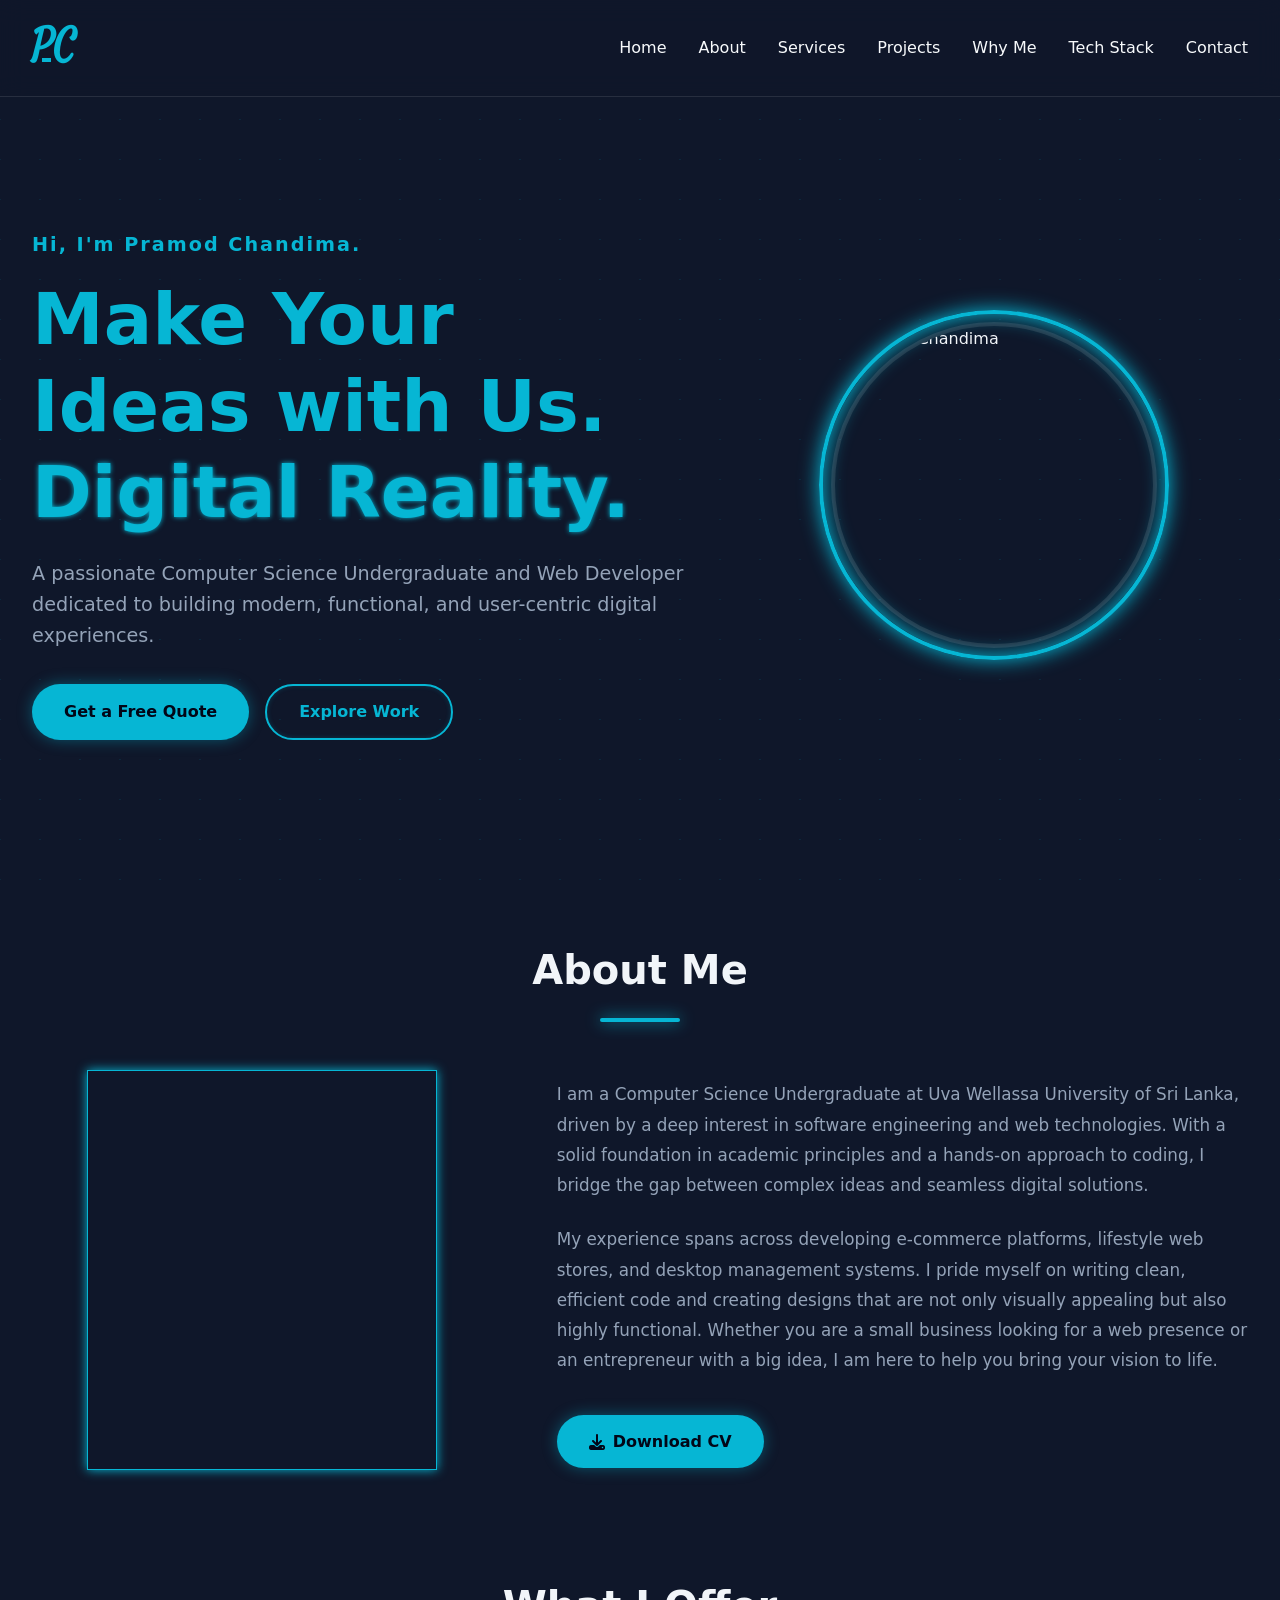
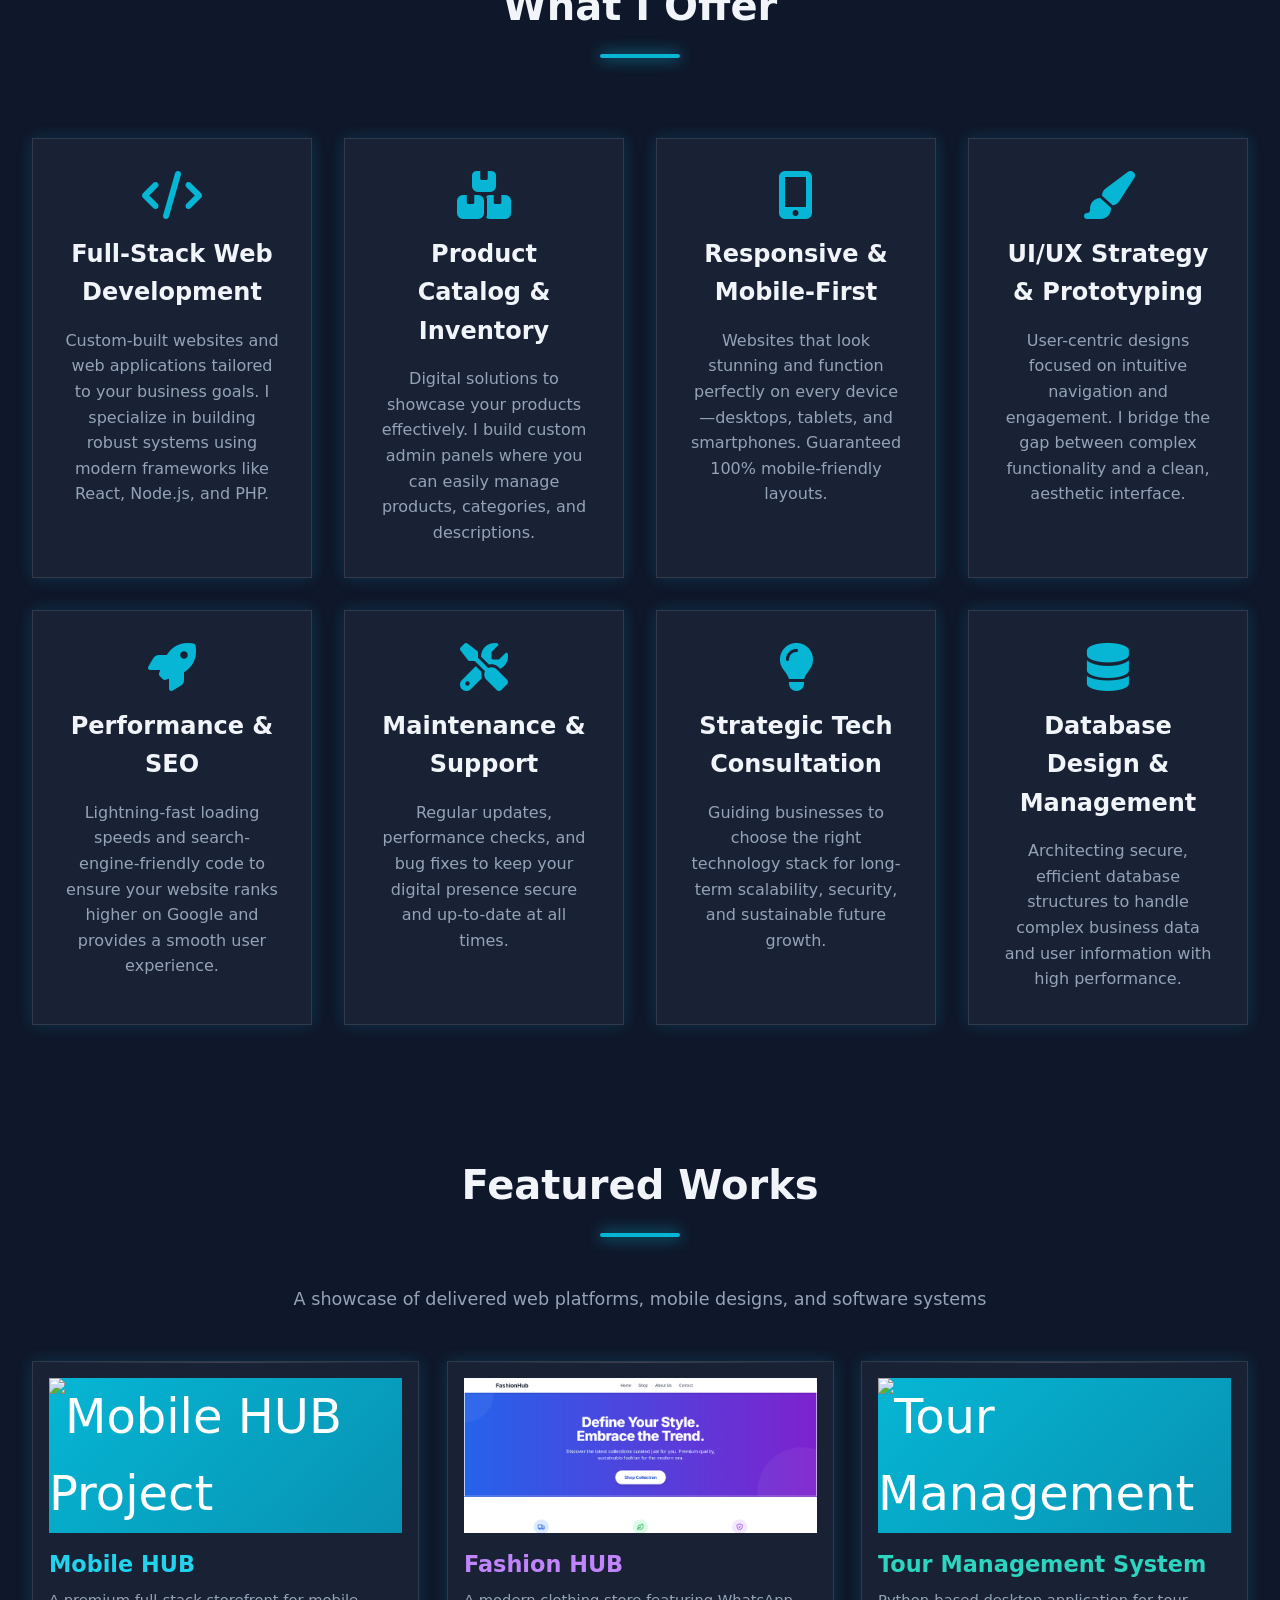
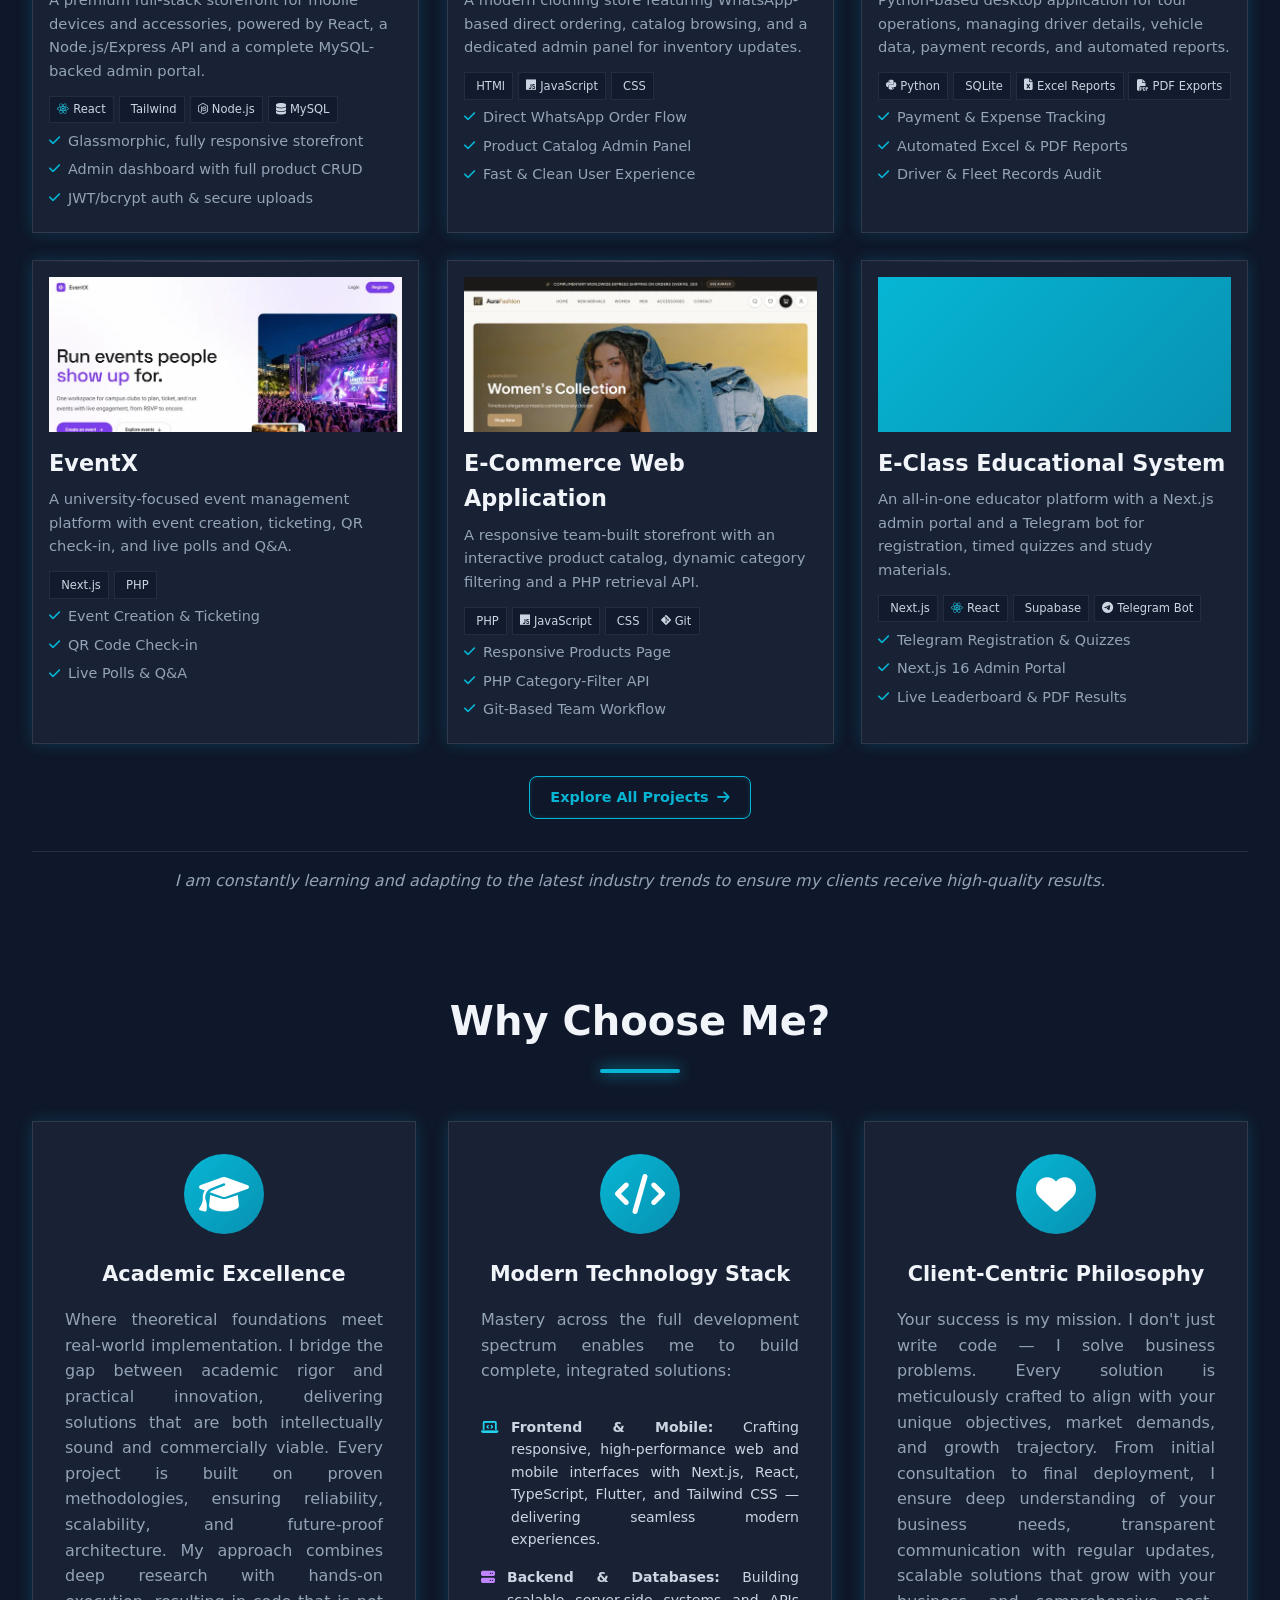
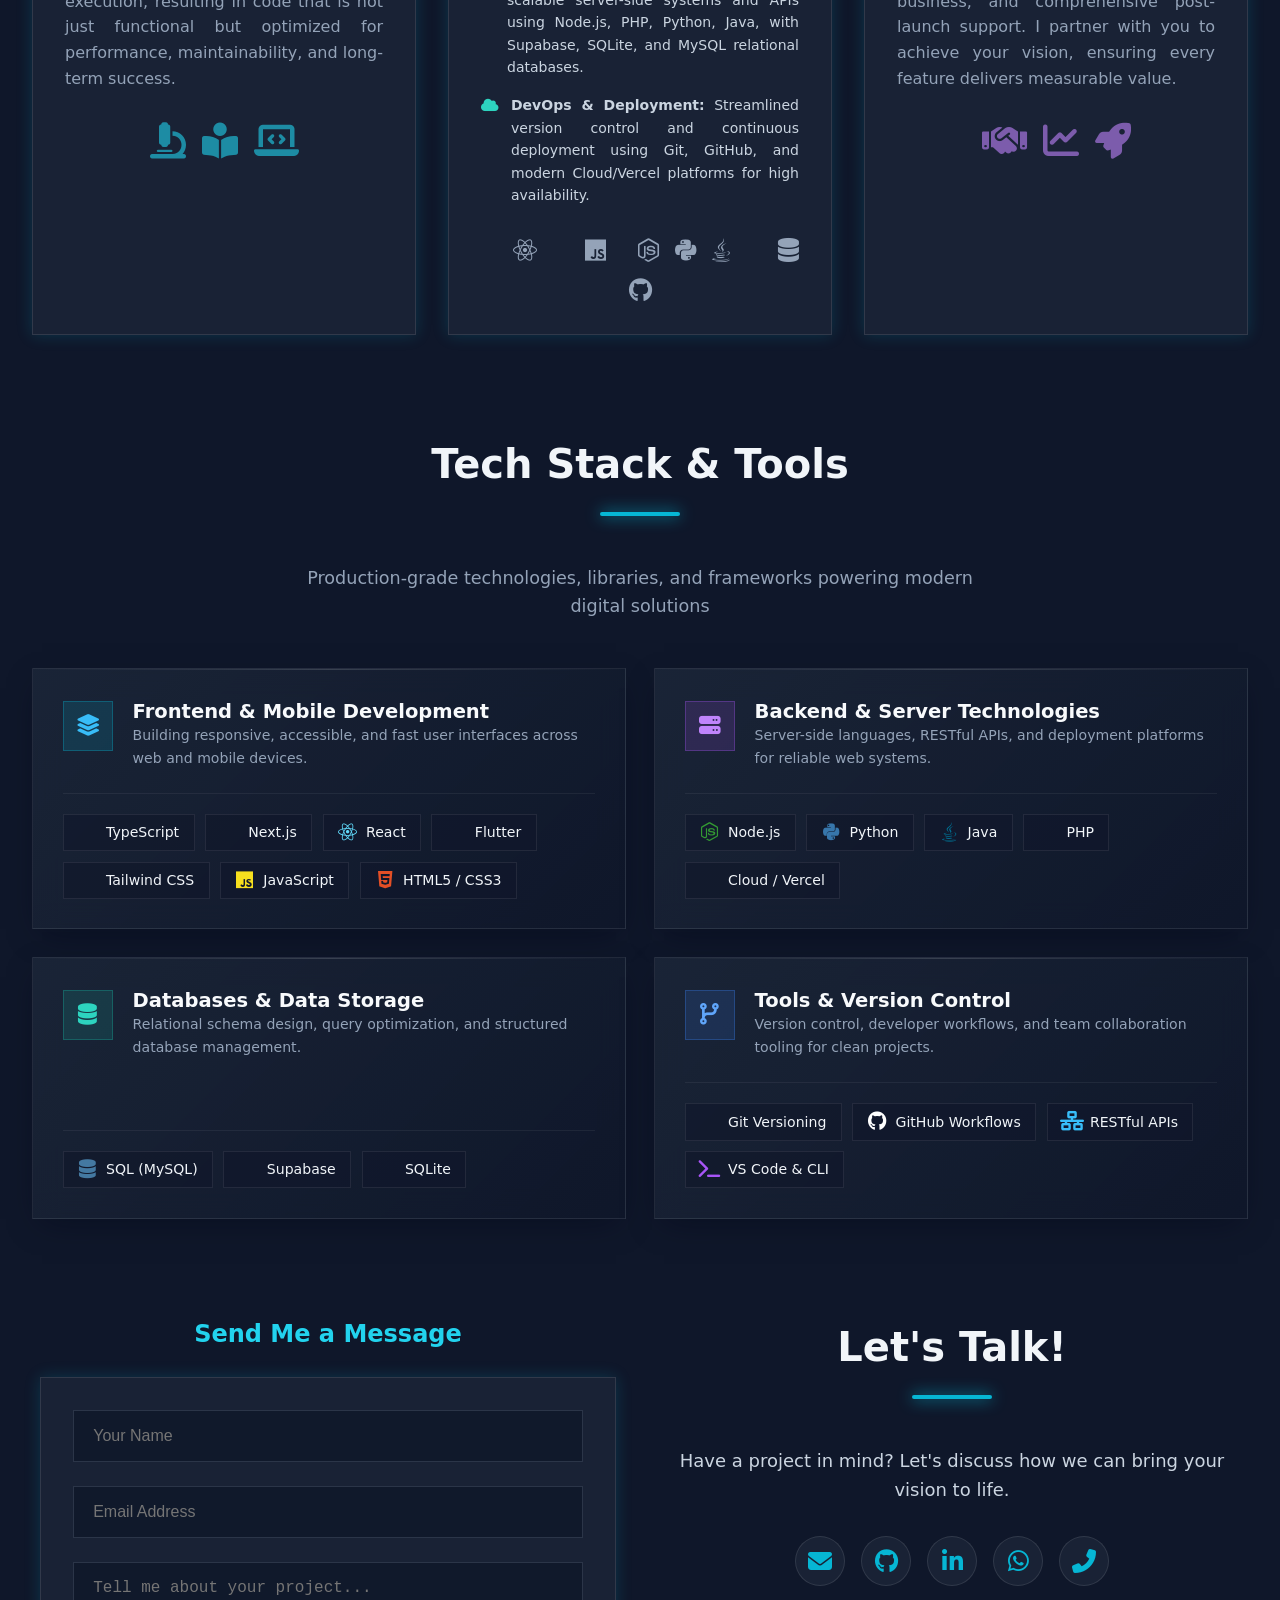
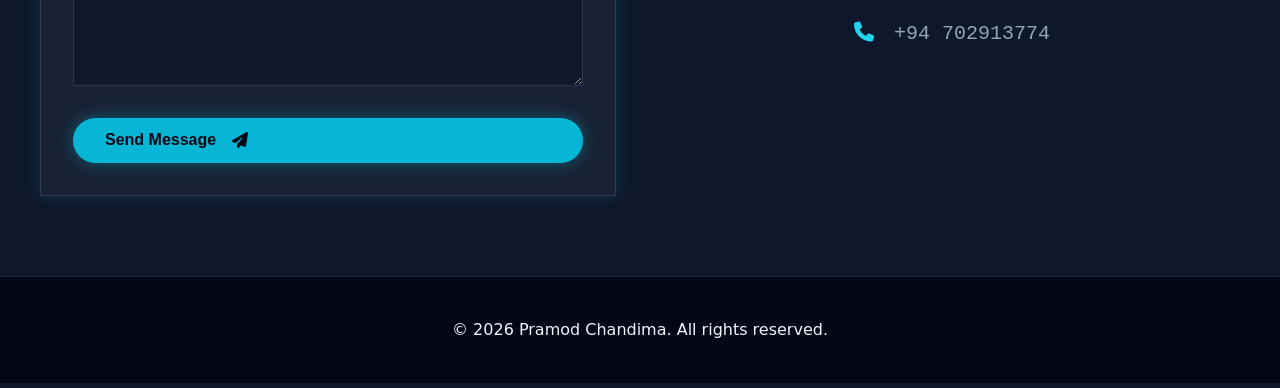
==== commit 04d72272: "add e class project" ====
--- a/index.html
+++ b/index.html
@@ -336,6 +336,31 @@
                 <li><i class="fas fa-check text-yellow-400"></i> Responsive Products Page</li>
                 <li><i class="fas fa-check text-yellow-400"></i> PHP Category-Filter API</li>
                 <li><i class="fas fa-check text-yellow-400"></i> Git-Based Team Workflow</li>
+              </ul>
+            </div>
+          </a>
+
+          <a href="project-detail.html?project=eclass-system" class="bento-card project-card group" data-aos="fade-up" data-aos-delay="600" aria-label="View E-Class Educational System details">
+            <div class="project-img bg-slate-800 relative overflow-hidden">
+              <div class="img-overlay">
+                <div class="overlay-text">View Details</div>
+              </div>
+            </div>
+            <div class="project-content">
+              <div>
+                <h3 class="text-sky-400">E-Class Educational System</h3>
+                <p class="bento-desc">An all-in-one educator platform with a Next.js admin portal and a Telegram bot for registration, timed quizzes and study materials.</p>
+                <div class="bento-tags">
+                  <span class="tech-tag"><i class="devicon-nextjs-plain" style="color: #FFFFFF;"></i> Next.js</span>
+                  <span class="tech-tag"><i class="fab fa-react text-cyan-400"></i> React</span>
+                  <span class="tech-tag"><i class="devicon-supabase-plain" style="color: #3FCF8E;"></i> Supabase</span>
+                  <span class="tech-tag"><i class="fab fa-telegram-plane text-sky-400"></i> Telegram Bot</span>
+                </div>
+              </div>
+              <ul class="project-features">
+                <li><i class="fas fa-check text-sky-400"></i> Telegram Registration &amp; Quizzes</li>
+                <li><i class="fas fa-check text-sky-400"></i> Next.js 16 Admin Portal</li>
+                <li><i class="fas fa-check text-sky-400"></i> Live Leaderboard &amp; PDF Results</li>
               </ul>
             </div>
           </a>
--- a/style.css
+++ b/style.css
@@ -1060,6 +1060,12 @@
   border-color: rgba(245, 158, 11, 0.3);
 }
 
+.bento-badge.sky {
+  background: rgba(14, 165, 233, 0.12);
+  color: #38bdf8;
+  border-color: rgba(14, 165, 233, 0.3);
+}
+
 .bento-status {
   display: inline-flex;
   align-items: center;
@@ -1377,6 +1383,10 @@
   /* Ensure overlay is positioned correctly */
   cursor: pointer;
   overflow: hidden;
+}
+
+.project-img img {
+  object-position: center top;
 }
 
 .img-overlay {
@@ -1772,6 +1782,10 @@
   object-position: center top;
 }
 
+.project-split-media .project-image-placeholder {
+  min-height: 430px;
+}
+
 .project-media-caption {
   position: absolute;
   left: 0;
@@ -1963,6 +1977,10 @@
   .project-split-media img {
     height: 220px;
     min-height: 0;
+  }
+
+  .project-split-media .project-image-placeholder {
+    min-height: 220px;
   }
 
   .project-split-content {
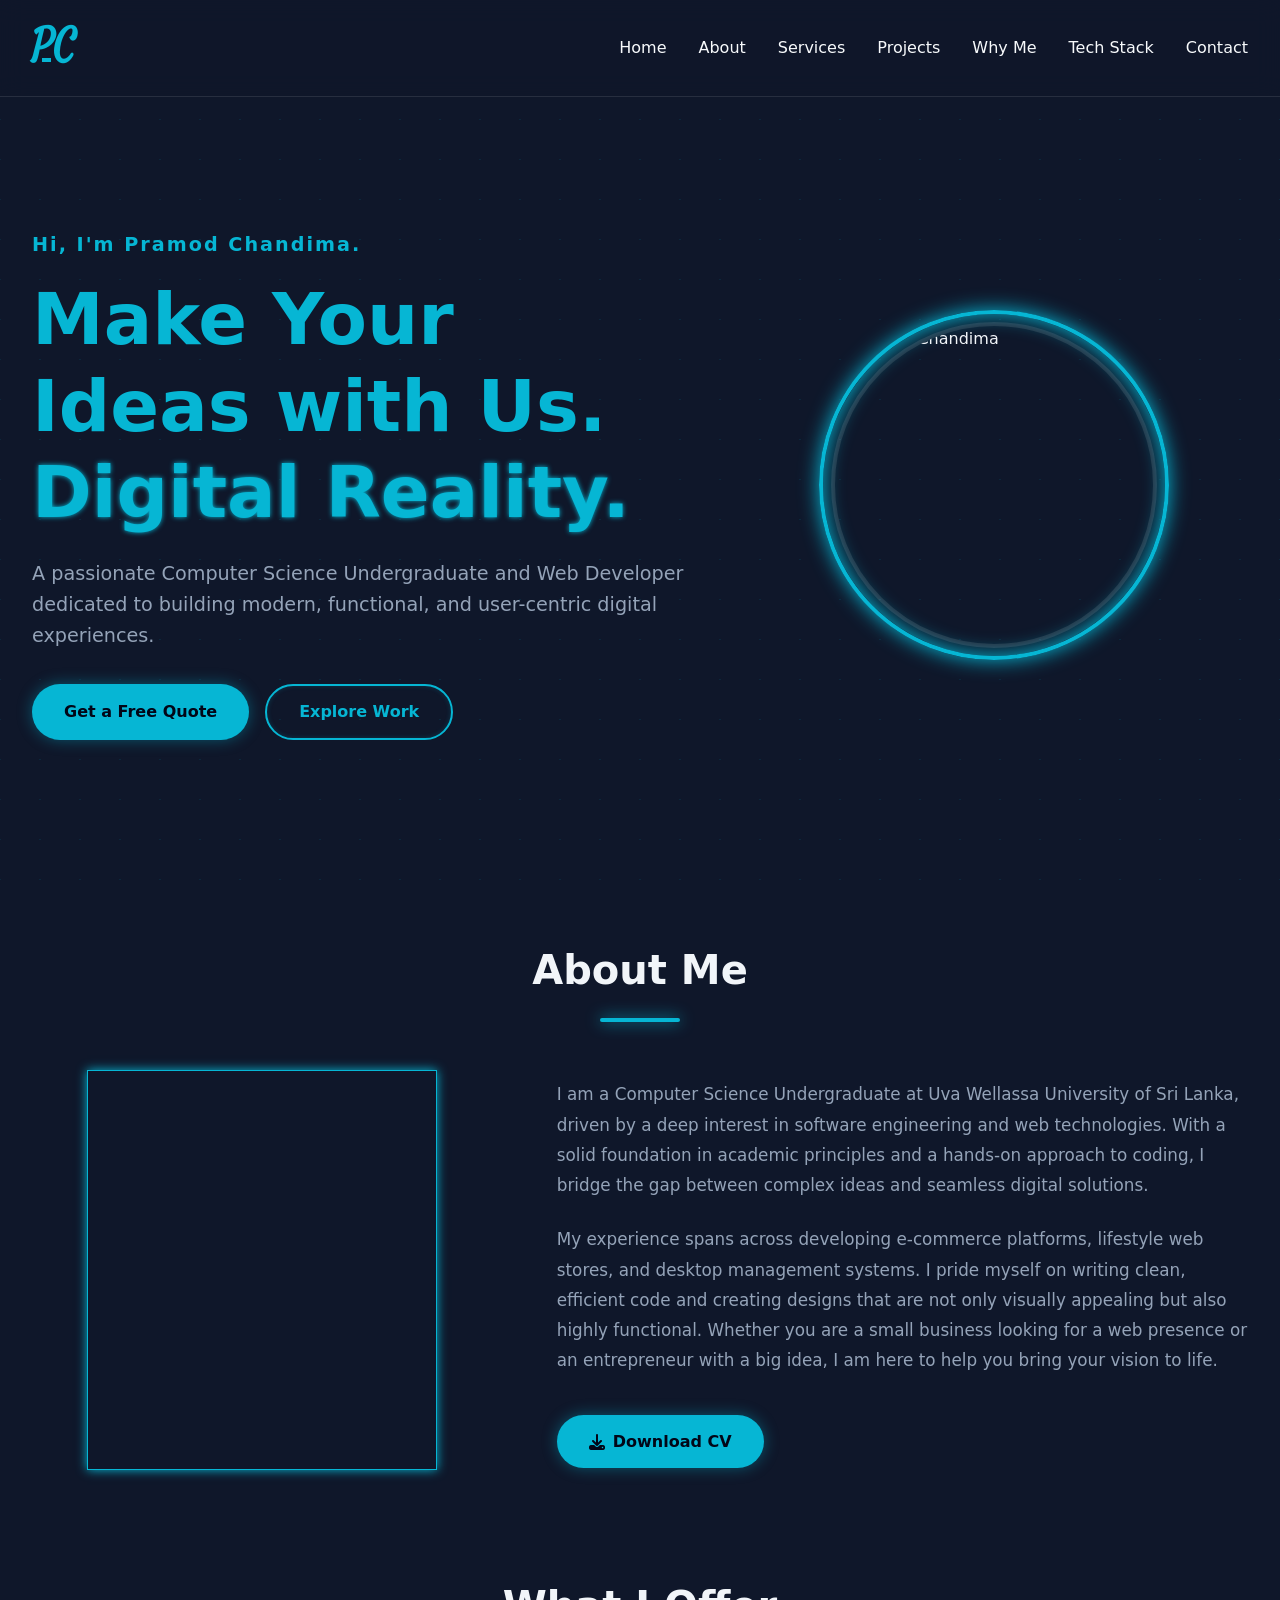
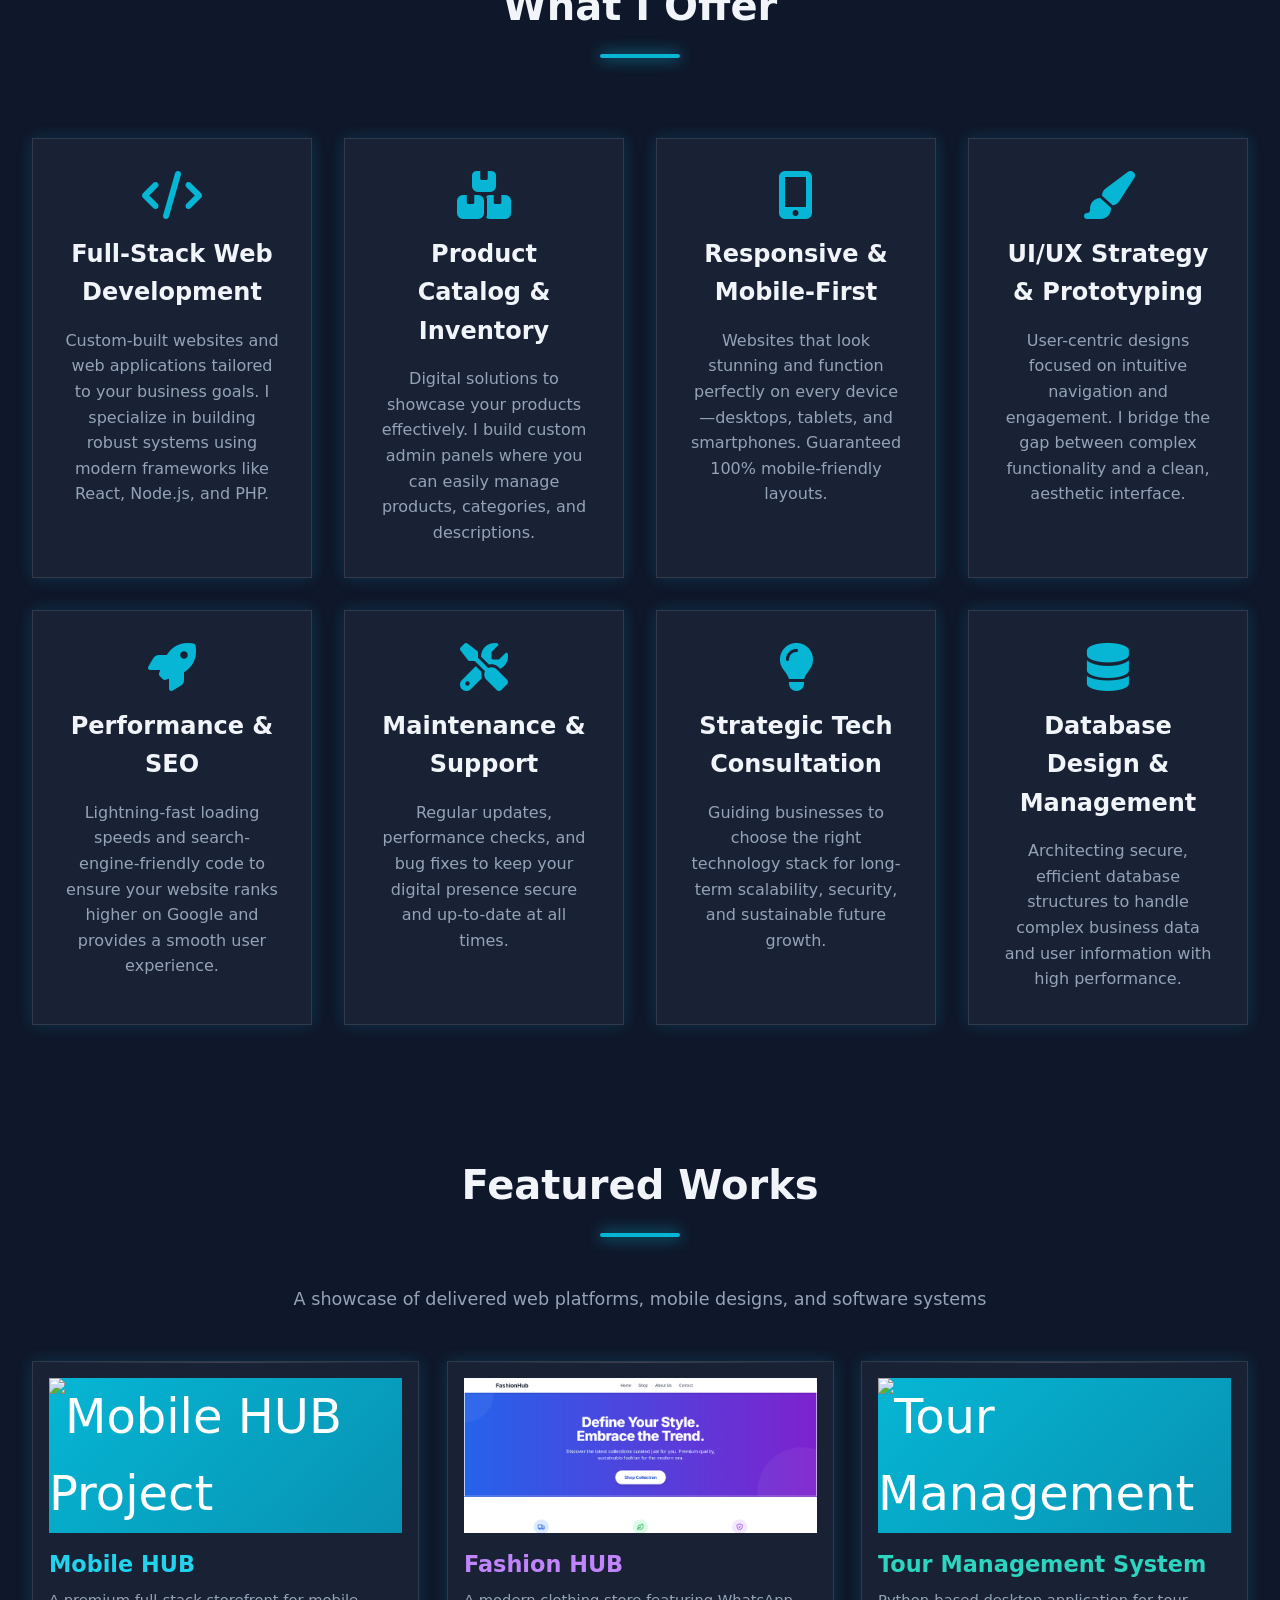
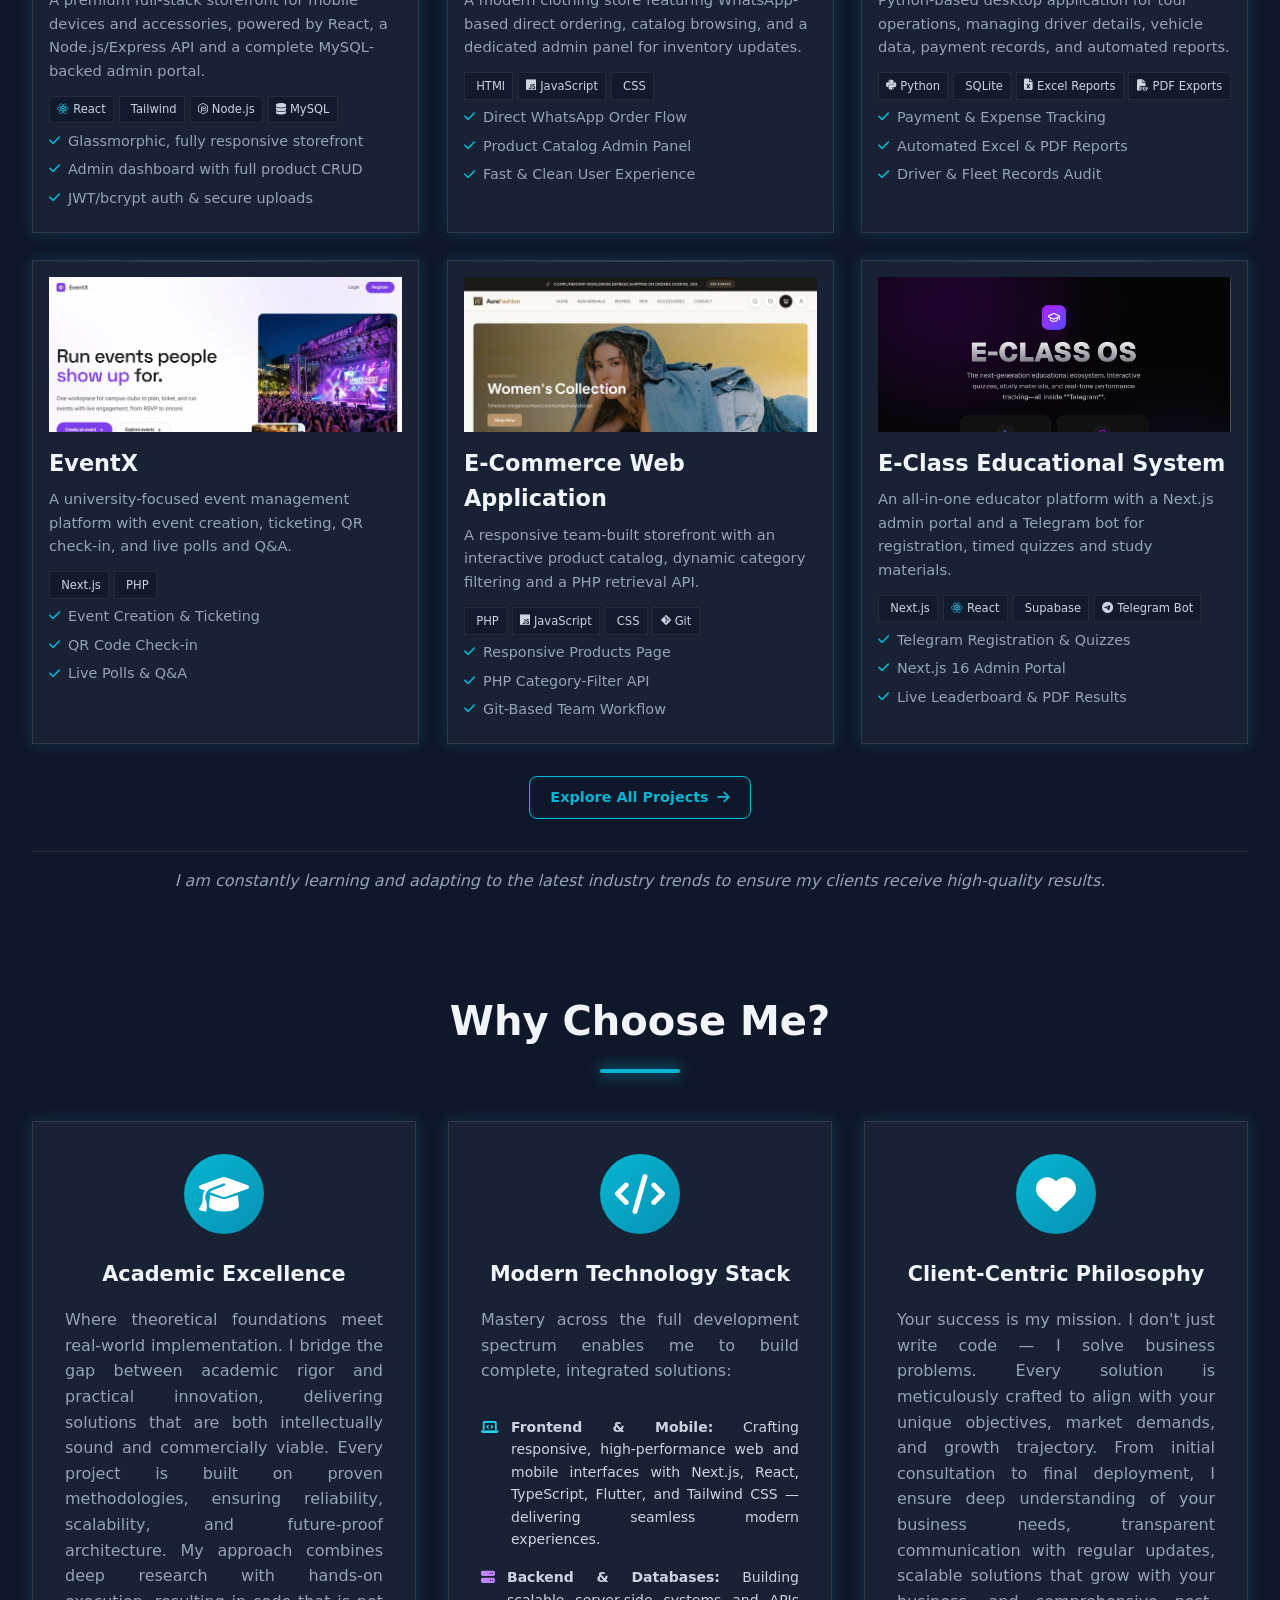
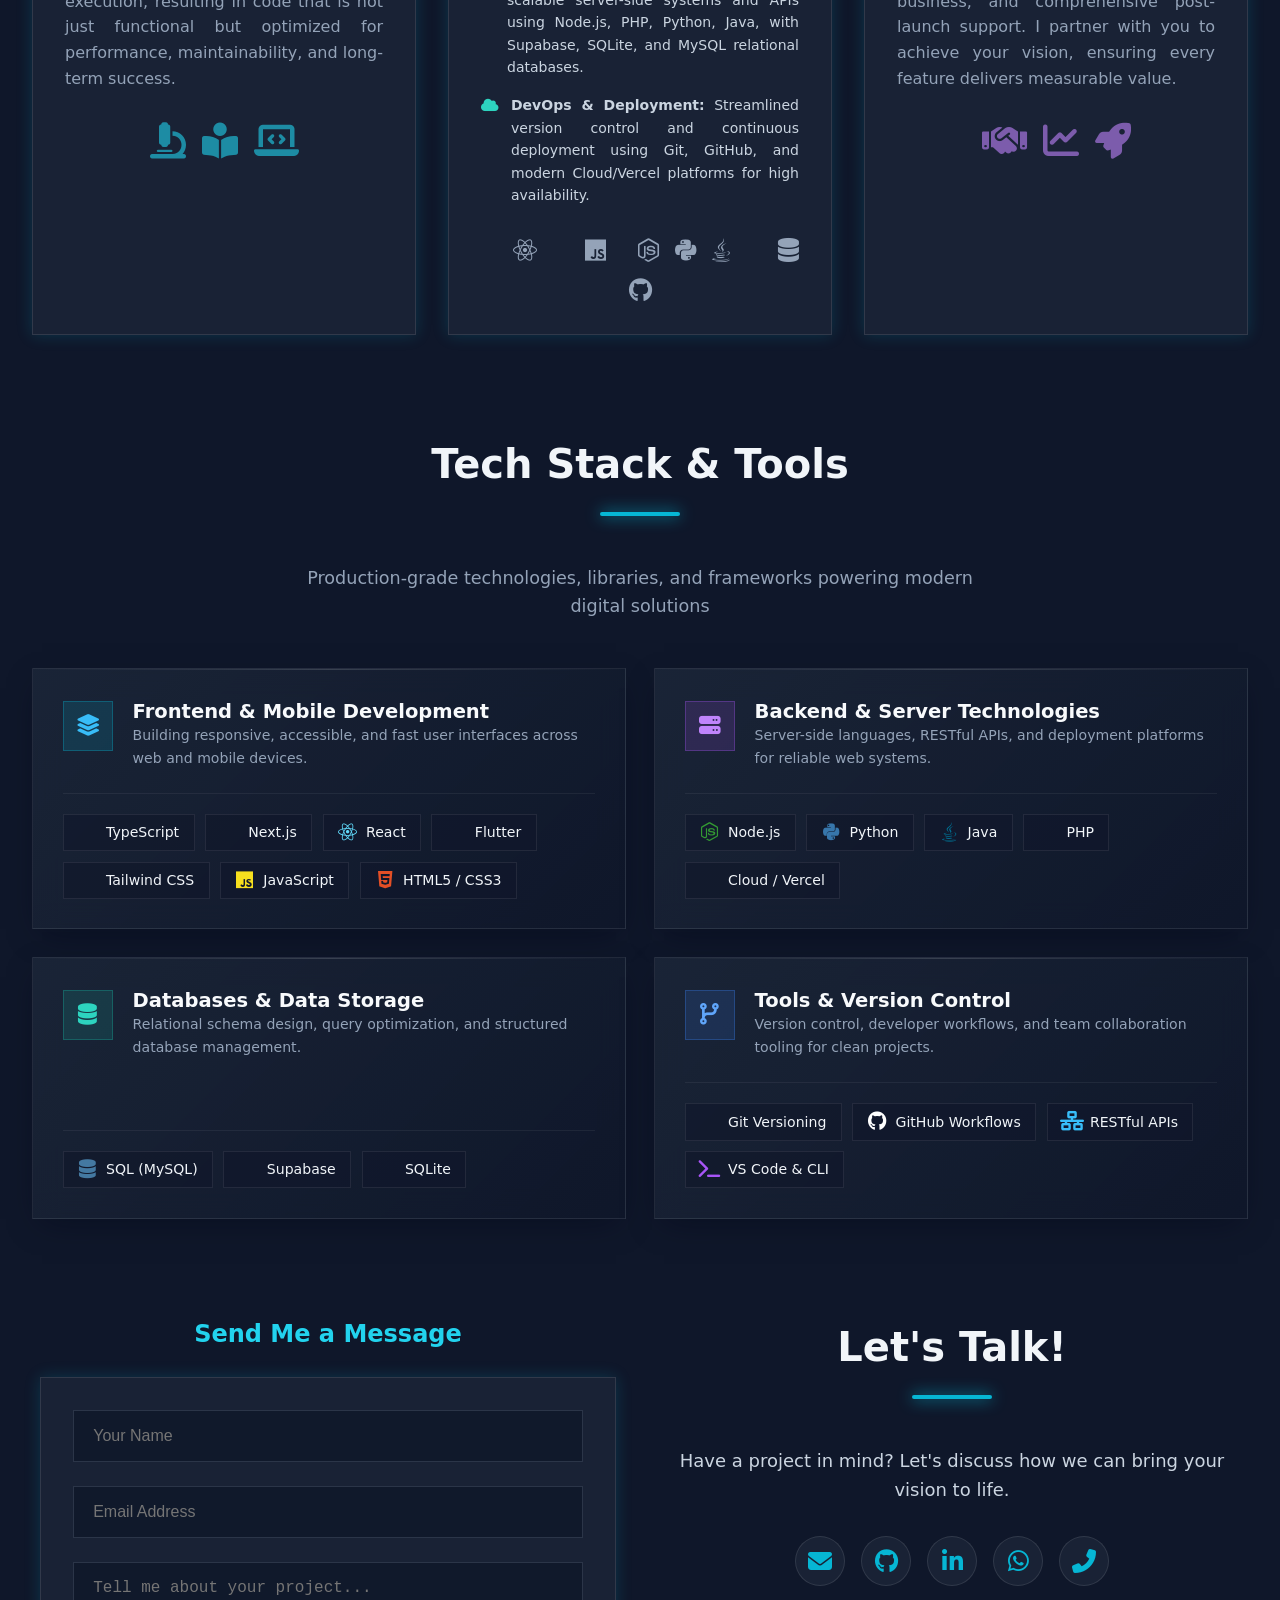
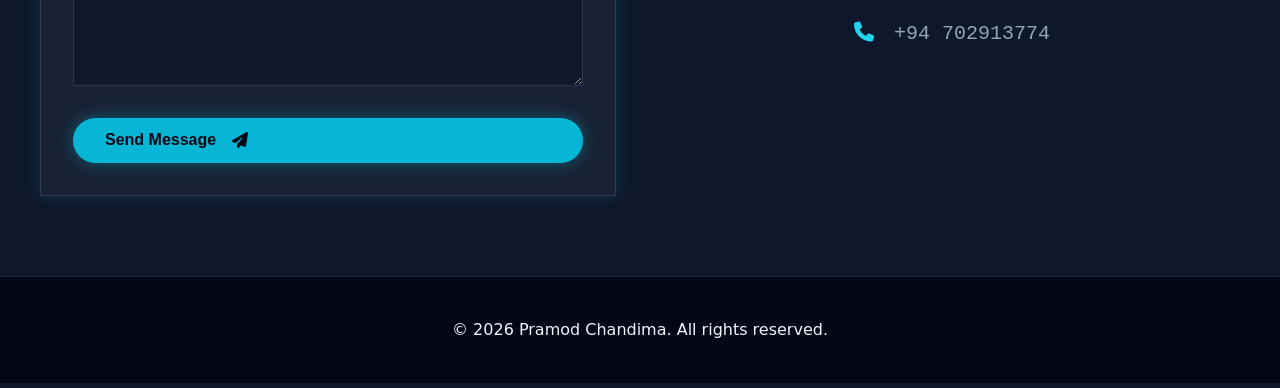
==== commit bd3bd7ec: "add image for e class project" ====
--- a/index.html
+++ b/index.html
@@ -342,6 +342,8 @@
 
           <a href="project-detail.html?project=eclass-system" class="bento-card project-card group" data-aos="fade-up" data-aos-delay="600" aria-label="View E-Class Educational System details">
             <div class="project-img bg-slate-800 relative overflow-hidden">
+              <img src="images/eclass02.png" alt="E-Class Educational System preview" loading="lazy" decoding="async"
+                class="w-full h-full object-cover transition-transform duration-500 group-hover:scale-110">
               <div class="img-overlay">
                 <div class="overlay-text">View Details</div>
               </div>
--- a/style.css
+++ b/style.css
@@ -1786,6 +1786,46 @@
   min-height: 430px;
 }
 
+.project-image-gallery {
+  display: grid;
+  grid-template-rows: minmax(0, 1fr) 105px;
+  gap: 0.65rem;
+  min-height: 430px;
+  padding: 0.65rem;
+  background: rgba(2, 6, 23, 0.45);
+}
+
+.project-gallery-main {
+  width: 100%;
+  height: 100%;
+  min-height: 0;
+  object-fit: cover;
+  border: 1px solid rgba(255, 255, 255, 0.1);
+}
+
+.project-gallery-thumb {
+  width: 135px;
+  height: 105px;
+  padding: 0.25rem;
+  border: 1px solid rgba(6, 182, 212, 0.65);
+  background: rgba(15, 23, 42, 0.85);
+  cursor: pointer;
+  transition: border-color 0.25s ease, transform 0.25s ease;
+}
+
+.project-gallery-thumb:hover {
+  border-color: var(--neon-cyan);
+  transform: translateY(-2px);
+}
+
+.project-gallery-thumb img {
+  display: block;
+  width: 100%;
+  height: 100%;
+  min-height: 0;
+  object-fit: cover;
+}
+
 .project-media-caption {
   position: absolute;
   left: 0;
@@ -1981,6 +2021,17 @@
 
   .project-split-media .project-image-placeholder {
     min-height: 220px;
+  }
+
+  .project-image-gallery {
+    min-height: 220px;
+    height: 280px;
+    grid-template-rows: minmax(0, 1fr) 72px;
+  }
+
+  .project-gallery-thumb {
+    width: 92px;
+    height: 72px;
   }
 
   .project-split-content {
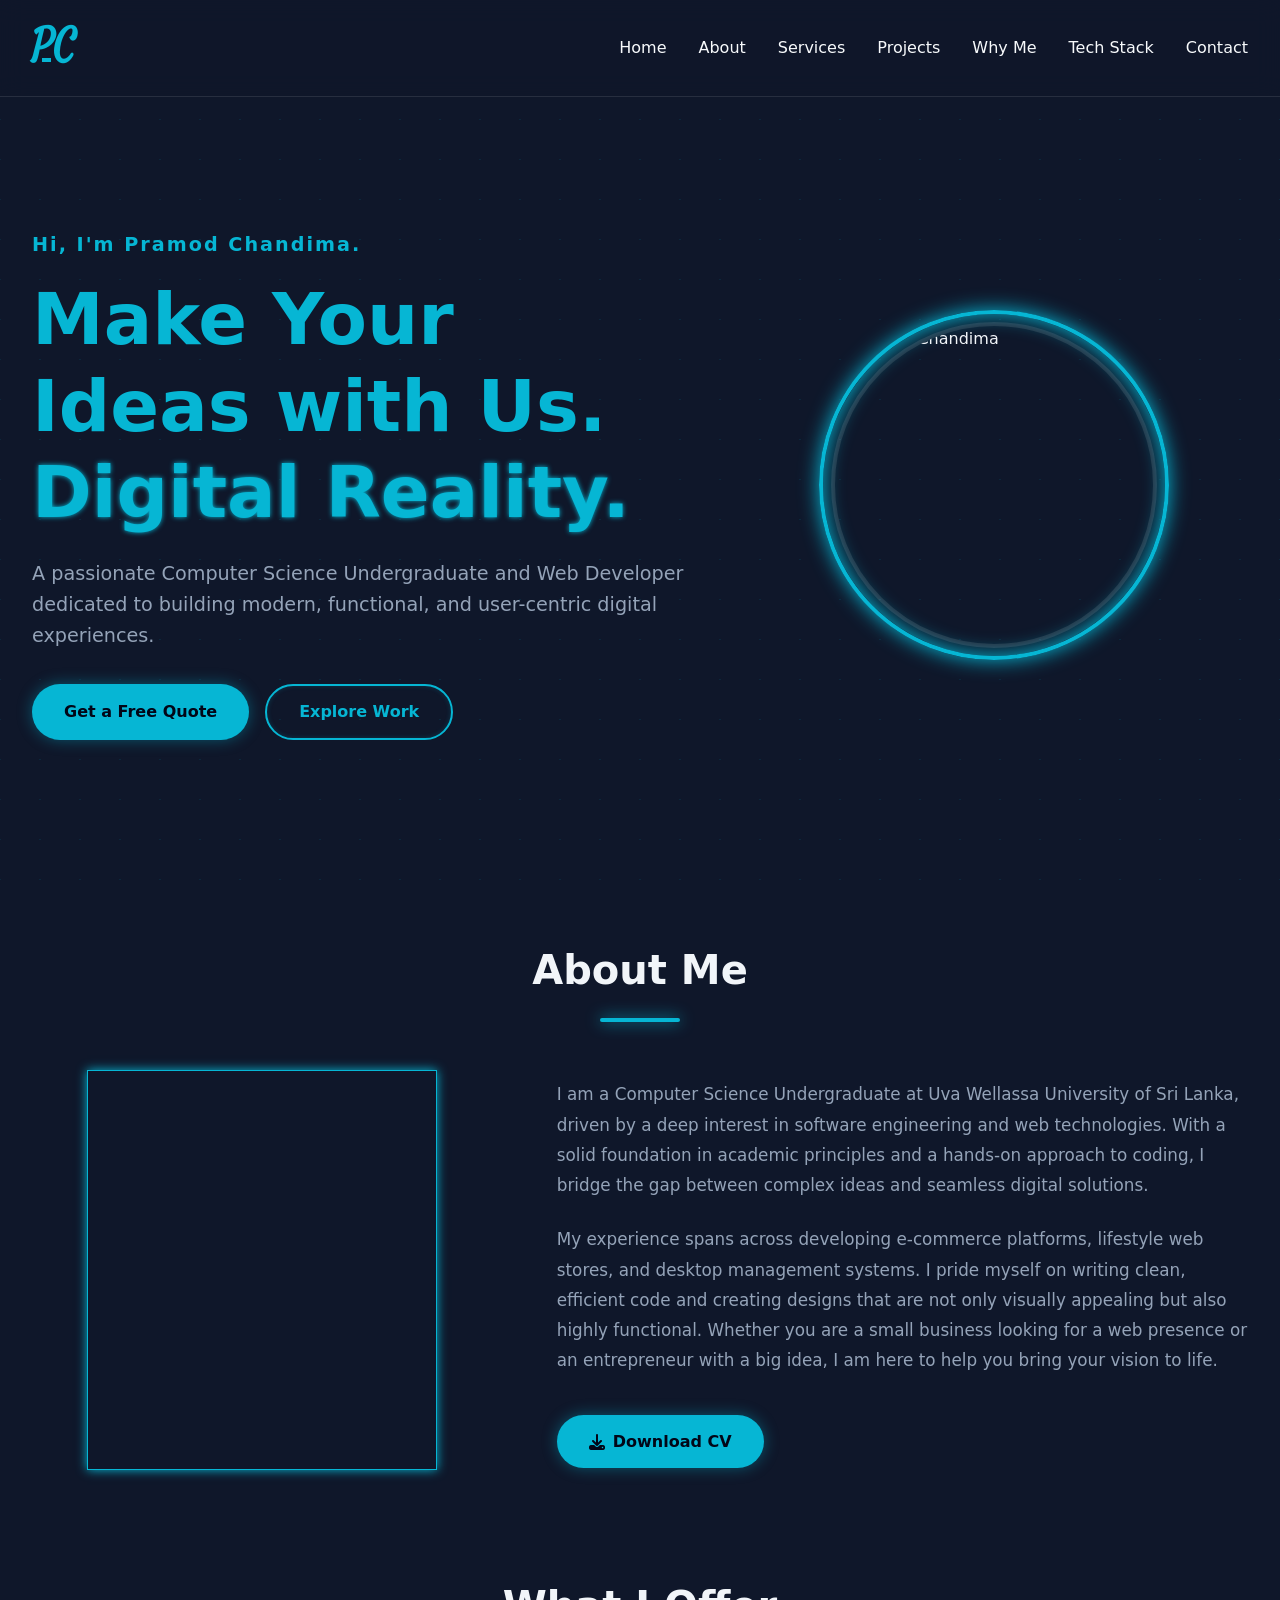
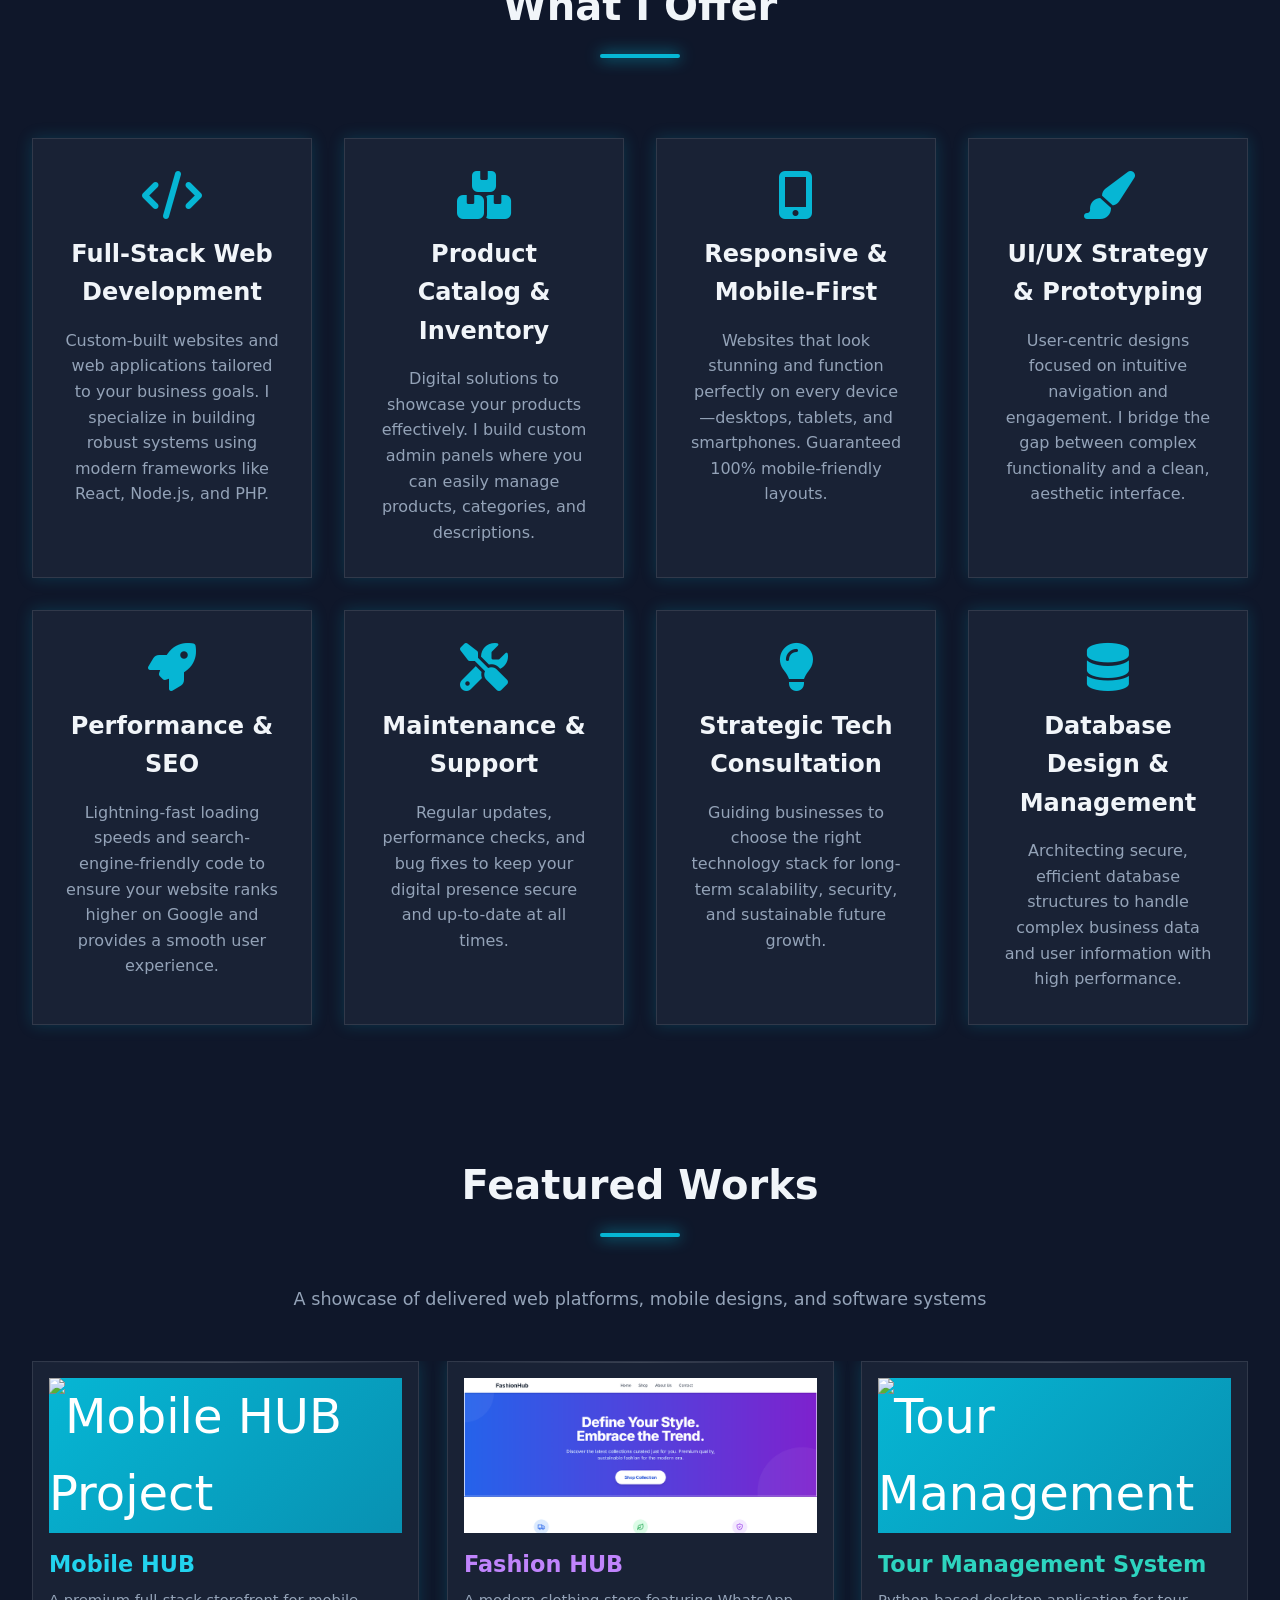
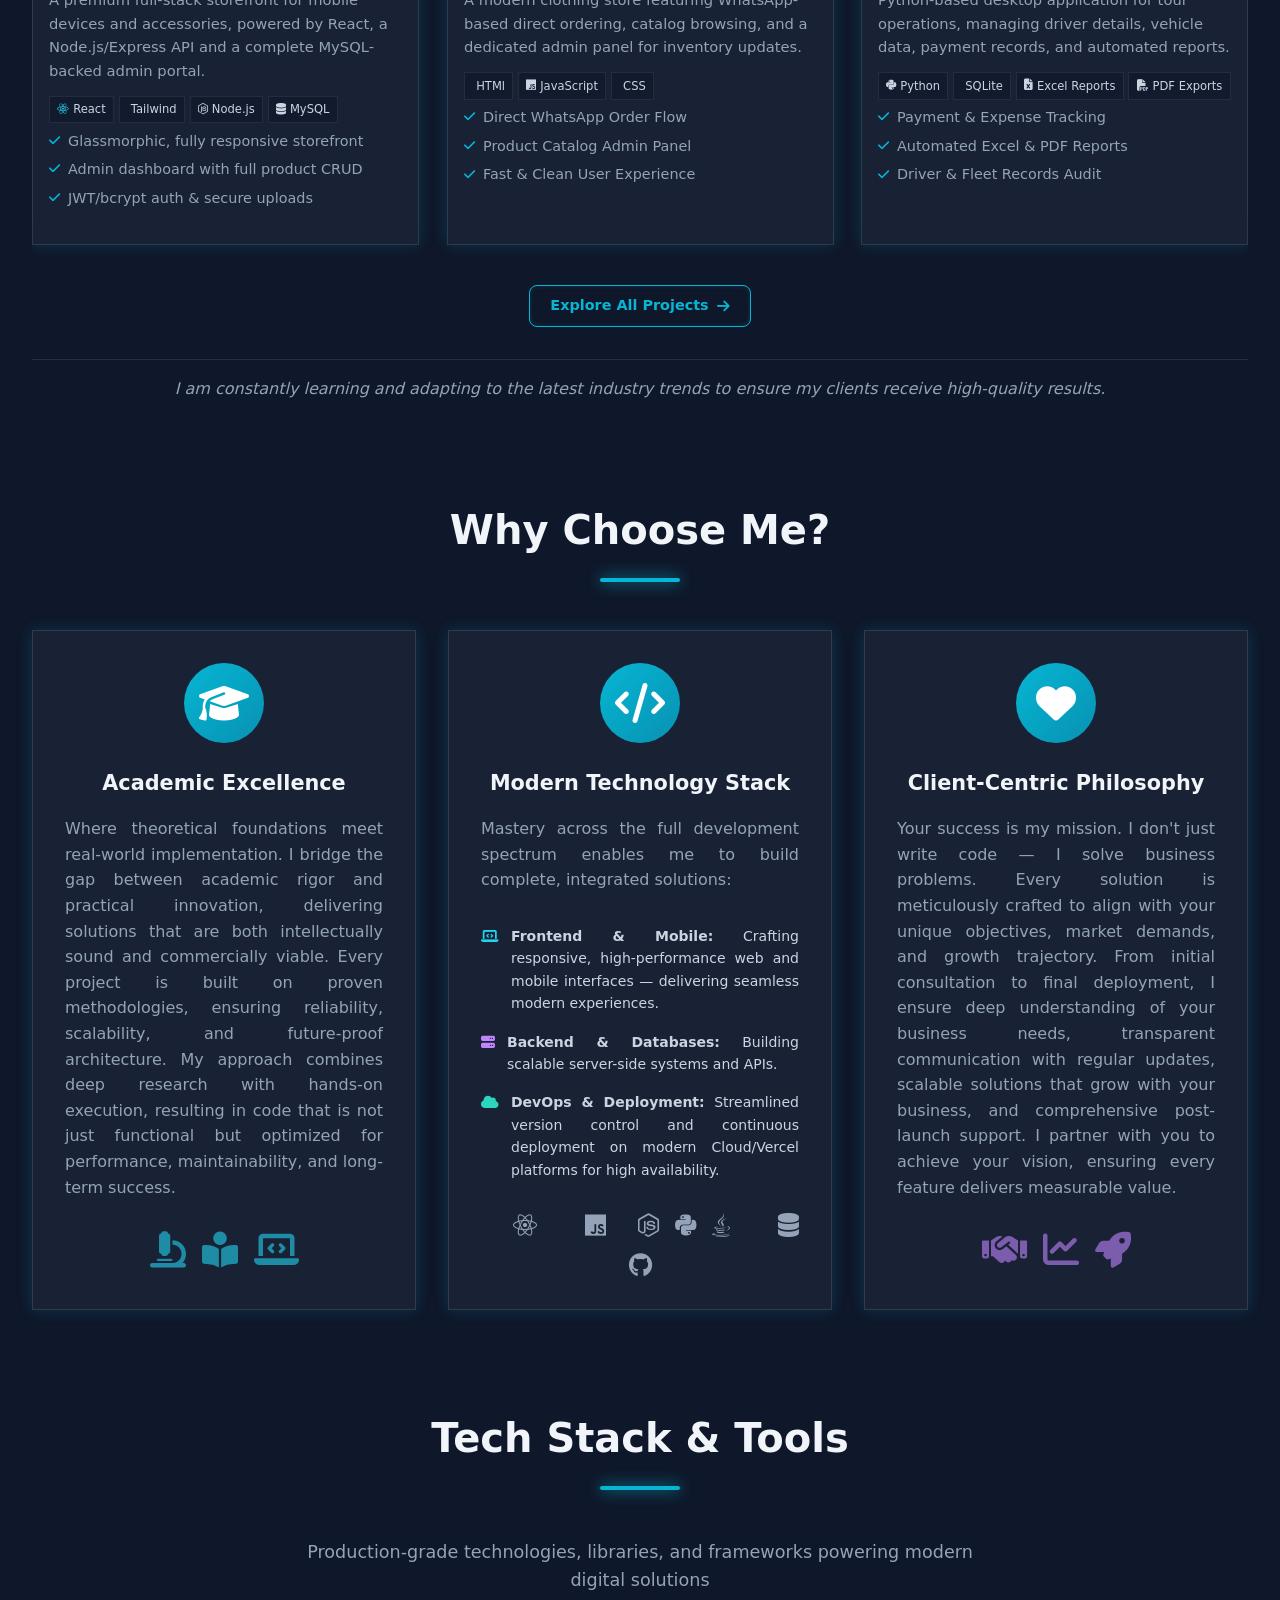
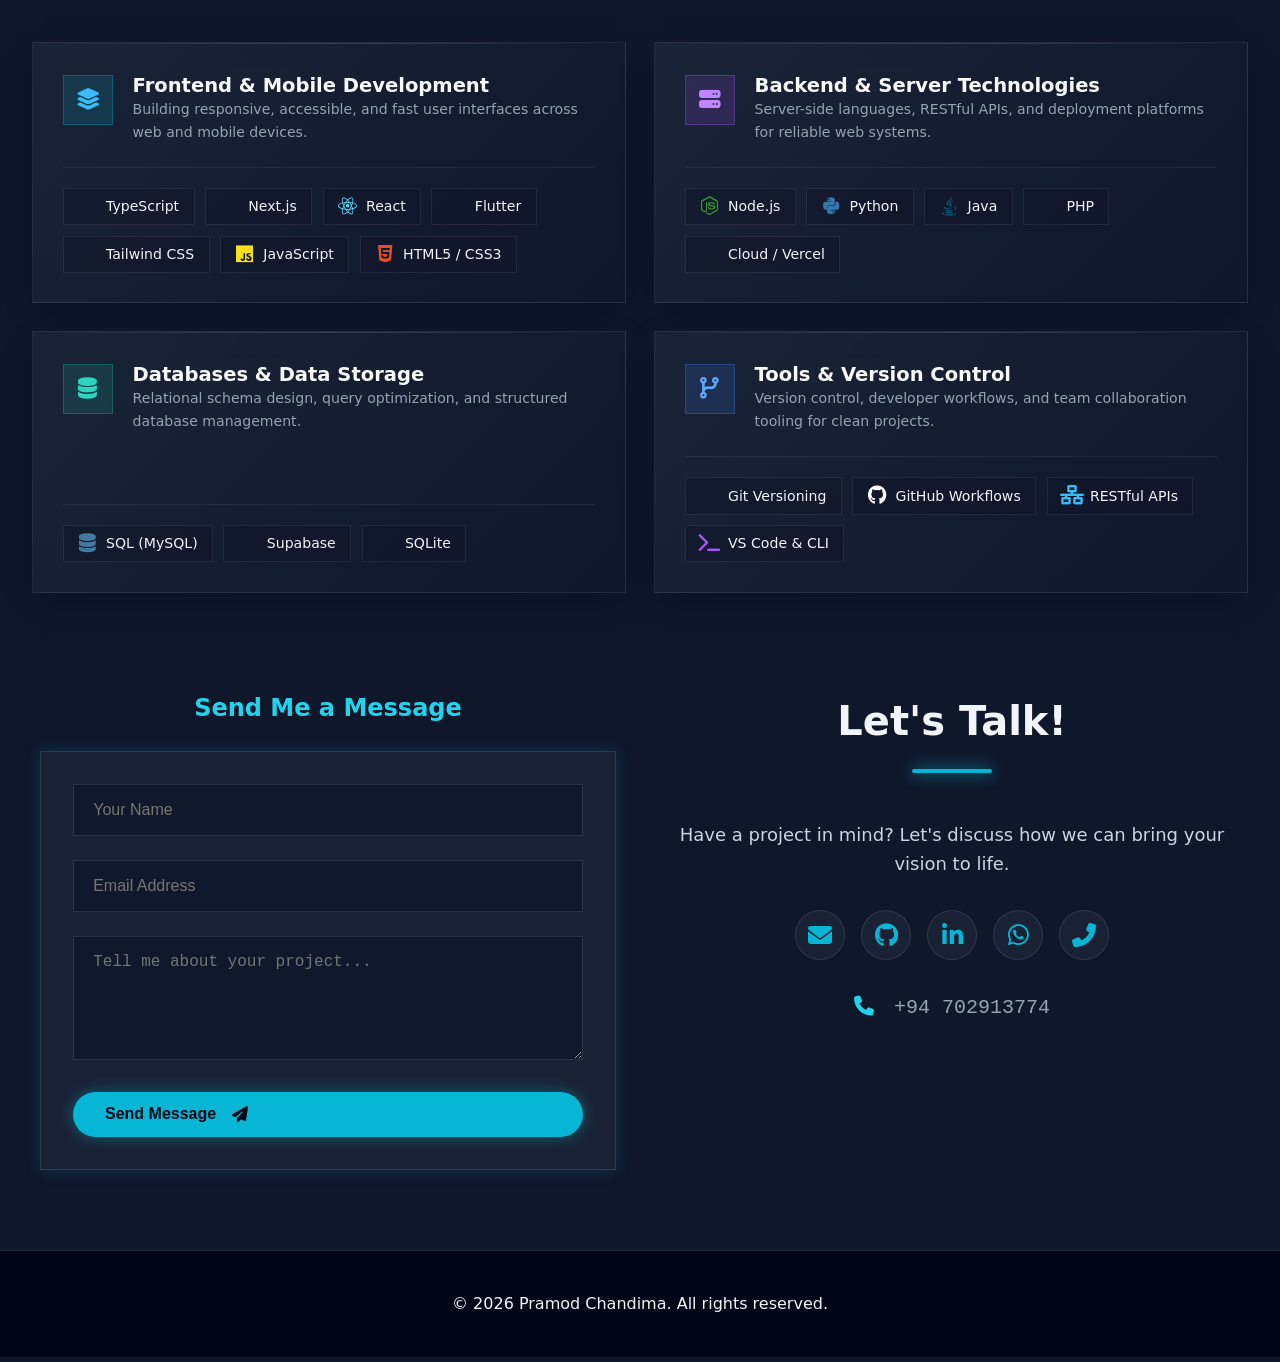
==== commit 7eaf8f0a: "modify the why me content" ====
--- a/index.html
+++ b/index.html
@@ -216,7 +216,8 @@
             <div class="project-content">
               <div>
                 <h3 class="text-cyan-400">Mobile HUB</h3>
-                <p class="bento-desc">A premium full-stack storefront for mobile devices and accessories, powered by React,
+                <p class="bento-desc">A premium full-stack storefront for mobile devices and accessories, powered by
+                  React,
                   a Node.js/Express API and a complete MySQL-backed admin portal.</p>
                 <div class="bento-tags">
                   <span class="tech-tag"><i class="fab fa-react text-cyan-400"></i> React</span>
@@ -290,9 +291,11 @@
             </div>
           </div>
 
-          <a href="project-detail.html?project=event-x" class="bento-card project-card group" data-aos="fade-up" data-aos-delay="400" aria-label="View EventX details">
+          <a href="project-detail.html?project=event-x" class="bento-card project-card group" data-aos="fade-up"
+            data-aos-delay="400" aria-label="View EventX details">
             <div class="project-img bg-slate-800 relative overflow-hidden">
-              <img src="images/eventx-design.webp" alt="EventX Project" loading="lazy" decoding="async" class="w-full h-full object-cover transition-transform duration-500 group-hover:scale-110">
+              <img src="images/eventx-design.webp" alt="EventX Project" loading="lazy" decoding="async"
+                class="w-full h-full object-cover transition-transform duration-500 group-hover:scale-110">
               <div class="img-overlay">
                 <div class="overlay-text">View Details</div>
               </div>
@@ -300,7 +303,8 @@
             <div class="project-content">
               <div>
                 <h3 class="text-indigo-400">EventX</h3>
-                <p class="bento-desc">A university-focused event management platform with event creation, ticketing, QR check-in, and live polls and Q&amp;A.</p>
+                <p class="bento-desc">A university-focused event management platform with event creation, ticketing, QR
+                  check-in, and live polls and Q&amp;A.</p>
                 <div class="bento-tags">
                   <span class="tech-tag"><i class="devicon-nextjs-plain" style="color: #FFFFFF;"></i> Next.js</span>
                   <span class="tech-tag"><i class="devicon-php-plain" style="color: #8892BF;"></i> PHP</span>
@@ -314,9 +318,12 @@
             </div>
           </a>
 
-          <a href="project-detail.html?project=ecommerce-system" class="bento-card project-card group" data-aos="fade-up" data-aos-delay="500" aria-label="View E-Commerce Web Application details">
+          <a href="project-detail.html?project=ecommerce-system" class="bento-card project-card group"
+            data-aos="fade-up" data-aos-delay="500" aria-label="View E-Commerce Web Application details">
             <div class="project-img bg-slate-800 relative overflow-hidden">
-              <img src="images/ecommerce-system-design.webp" alt="E-Commerce Web Application Project" loading="lazy" decoding="async" class="w-full h-full object-cover transition-transform duration-500 group-hover:scale-110">
+              <img src="images/ecommerce-system-design.webp" alt="E-Commerce Web Application Project" loading="lazy"
+                decoding="async"
+                class="w-full h-full object-cover transition-transform duration-500 group-hover:scale-110">
               <div class="img-overlay">
                 <div class="overlay-text">View Details</div>
               </div>
@@ -324,7 +331,8 @@
             <div class="project-content">
               <div>
                 <h3 class="text-yellow-400">E-Commerce Web Application</h3>
-                <p class="bento-desc">A responsive team-built storefront with an interactive product catalog, dynamic category filtering and a PHP retrieval API.</p>
+                <p class="bento-desc">A responsive team-built storefront with an interactive product catalog, dynamic
+                  category filtering and a PHP retrieval API.</p>
                 <div class="bento-tags">
                   <span class="tech-tag"><i class="devicon-php-plain" style="color: #8892BF;"></i> PHP</span>
                   <span class="tech-tag"><i class="fab fa-js text-yellow-400"></i> JavaScript</span>
@@ -340,7 +348,8 @@
             </div>
           </a>
 
-          <a href="project-detail.html?project=eclass-system" class="bento-card project-card group" data-aos="fade-up" data-aos-delay="600" aria-label="View E-Class Educational System details">
+          <a href="project-detail.html?project=eclass-system" class="bento-card project-card group" data-aos="fade-up"
+            data-aos-delay="600" aria-label="View E-Class Educational System details">
             <div class="project-img bg-slate-800 relative overflow-hidden">
               <img src="images/eclass02.png" alt="E-Class Educational System preview" loading="lazy" decoding="async"
                 class="w-full h-full object-cover transition-transform duration-500 group-hover:scale-110">
@@ -351,7 +360,8 @@
             <div class="project-content">
               <div>
                 <h3 class="text-sky-400">E-Class Educational System</h3>
-                <p class="bento-desc">An all-in-one educator platform with a Next.js admin portal and a Telegram bot for registration, timed quizzes and study materials.</p>
+                <p class="bento-desc">An all-in-one educator platform with a Next.js admin portal and a Telegram bot for
+                  registration, timed quizzes and study materials.</p>
                 <div class="bento-tags">
                   <span class="tech-tag"><i class="devicon-nextjs-plain" style="color: #FFFFFF;"></i> Next.js</span>
                   <span class="tech-tag"><i class="fab fa-react text-cyan-400"></i> React</span>
@@ -407,18 +417,16 @@
               <div class="flex items-start gap-3 text-justify">
                 <i class="fas fa-laptop-code text-cyan-400 mt-1"></i>
                 <span><strong>Frontend & Mobile:</strong> Crafting responsive, high-performance web and mobile
-                  interfaces with
-                  Next.js, React, TypeScript, Flutter, and Tailwind CSS — delivering seamless modern experiences.</span>
+                  interfaces — delivering seamless modern experiences.</span>
               </div>
               <div class="flex items-start gap-3 text-justify">
                 <i class="fas fa-server text-purple-400 mt-1"></i>
-                <span><strong>Backend & Databases:</strong> Building scalable server-side systems and APIs using
-                  Node.js, PHP, Python, Java, with Supabase, SQLite, and MySQL relational databases.</span>
+                <span><strong>Backend & Databases:</strong> Building scalable server-side systems and APIs.</span>
               </div>
               <div class="flex items-start gap-3 text-justify">
                 <i class="fas fa-cloud text-teal-400 mt-1"></i>
-                <span><strong>DevOps & Deployment:</strong> Streamlined version control and continuous deployment using
-                  Git, GitHub, and modern Cloud/Vercel platforms for high availability.</span>
+                <span><strong>DevOps & Deployment:</strong> Streamlined version control and continuous deployment on
+                  modern Cloud/Vercel platforms for high availability.</span>
               </div>
             </div>
             <div class="mt-6 flex flex-wrap justify-center gap-4 text-2xl text-slate-400">
@@ -651,4 +659,4 @@
   <script src="script.js" defer></script>
 </body>
 
-</html>
+</html>
--- a/style.css
+++ b/style.css
@@ -2822,3 +2822,36 @@
     height: 420px;
   }
 }
+
+#projects .bento-grid-projects {
+  display: flex;
+  flex-wrap: nowrap;
+  gap: 1.75rem;
+  overflow-x: auto;
+  overscroll-behavior-x: contain;
+  scroll-behavior: auto;
+  scrollbar-width: none;
+  padding-bottom: 1rem;
+  margin-bottom: 1.5rem;
+}
+
+#projects .bento-grid-projects::-webkit-scrollbar {
+  display: none;
+}
+
+#projects .bento-grid-projects .bento-card {
+  flex: 0 0 calc((100% - 3.5rem) / 3);
+  height: auto;
+}
+
+@media (max-width: 1024px) {
+  #projects .bento-grid-projects .bento-card {
+    flex-basis: calc((100% - 1.75rem) / 2);
+  }
+}
+
+@media (max-width: 768px) {
+  #projects .bento-grid-projects .bento-card {
+    flex-basis: 85%;
+  }
+}
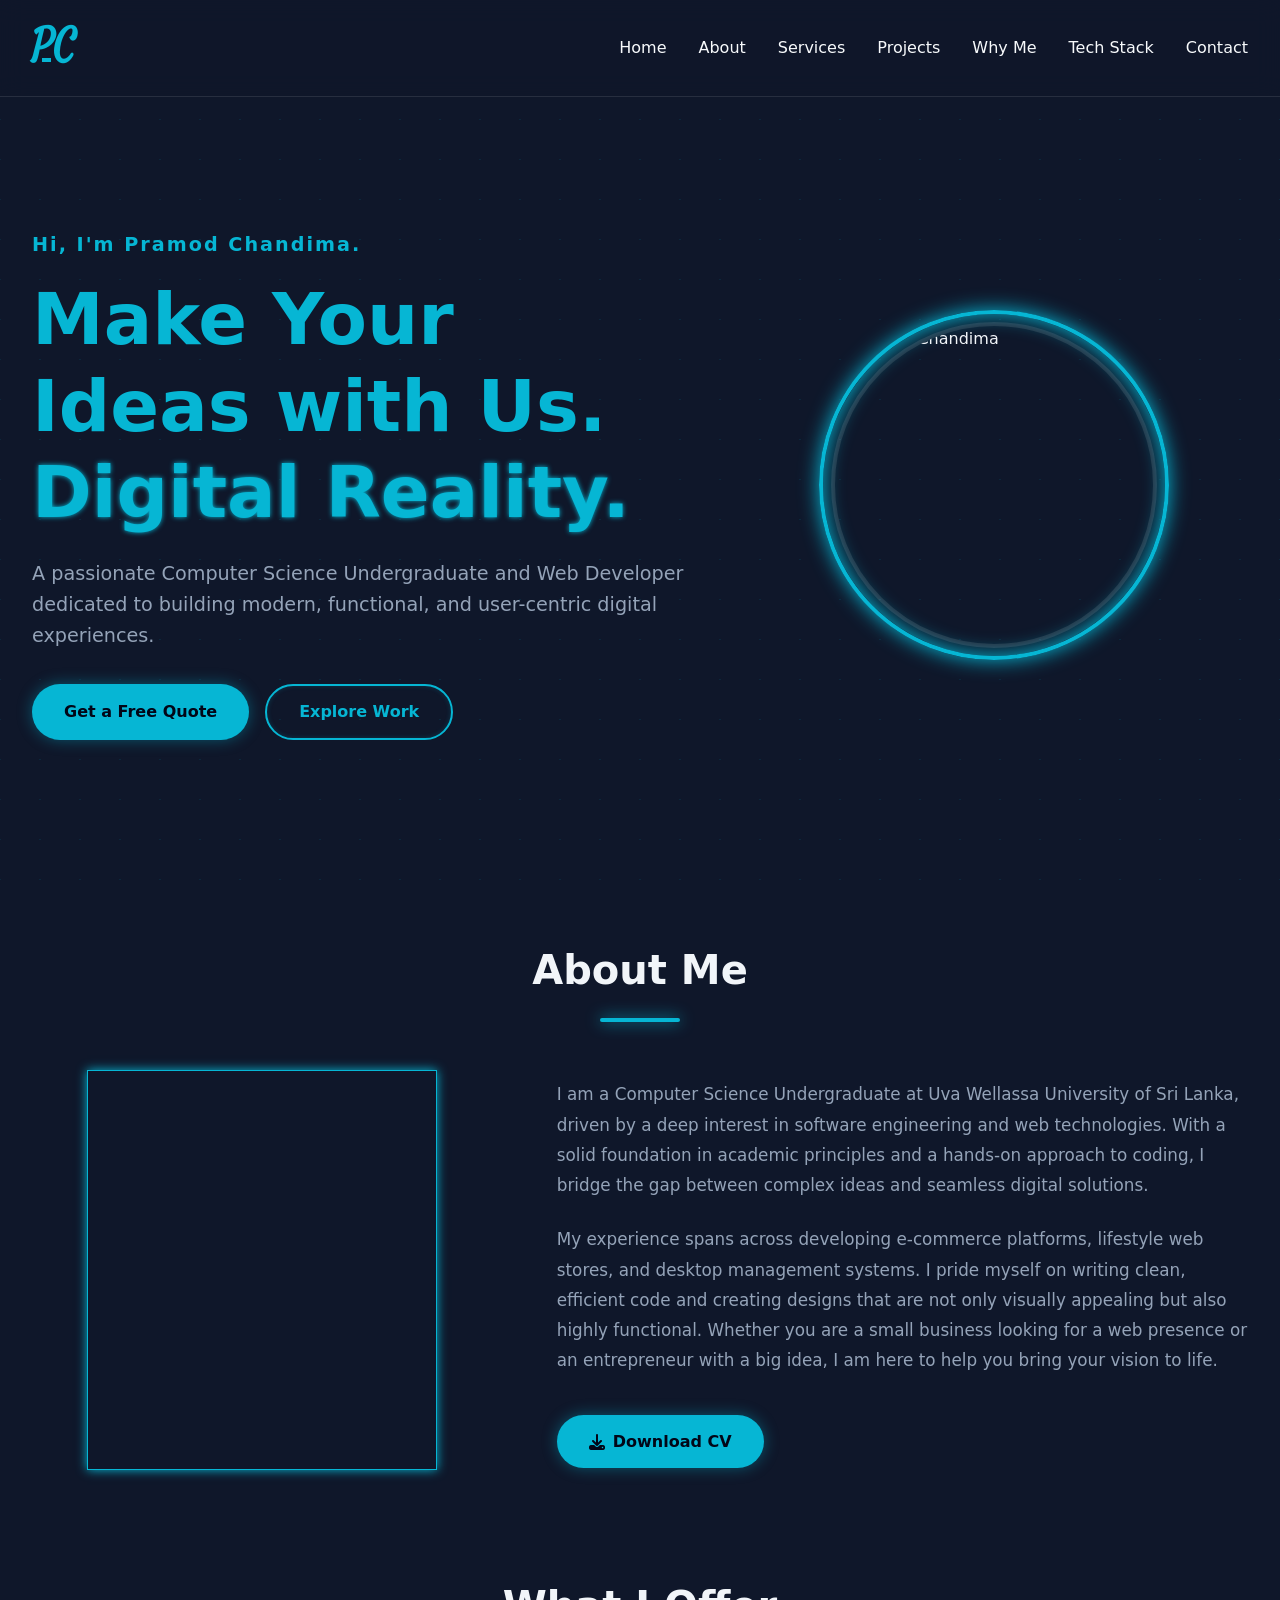
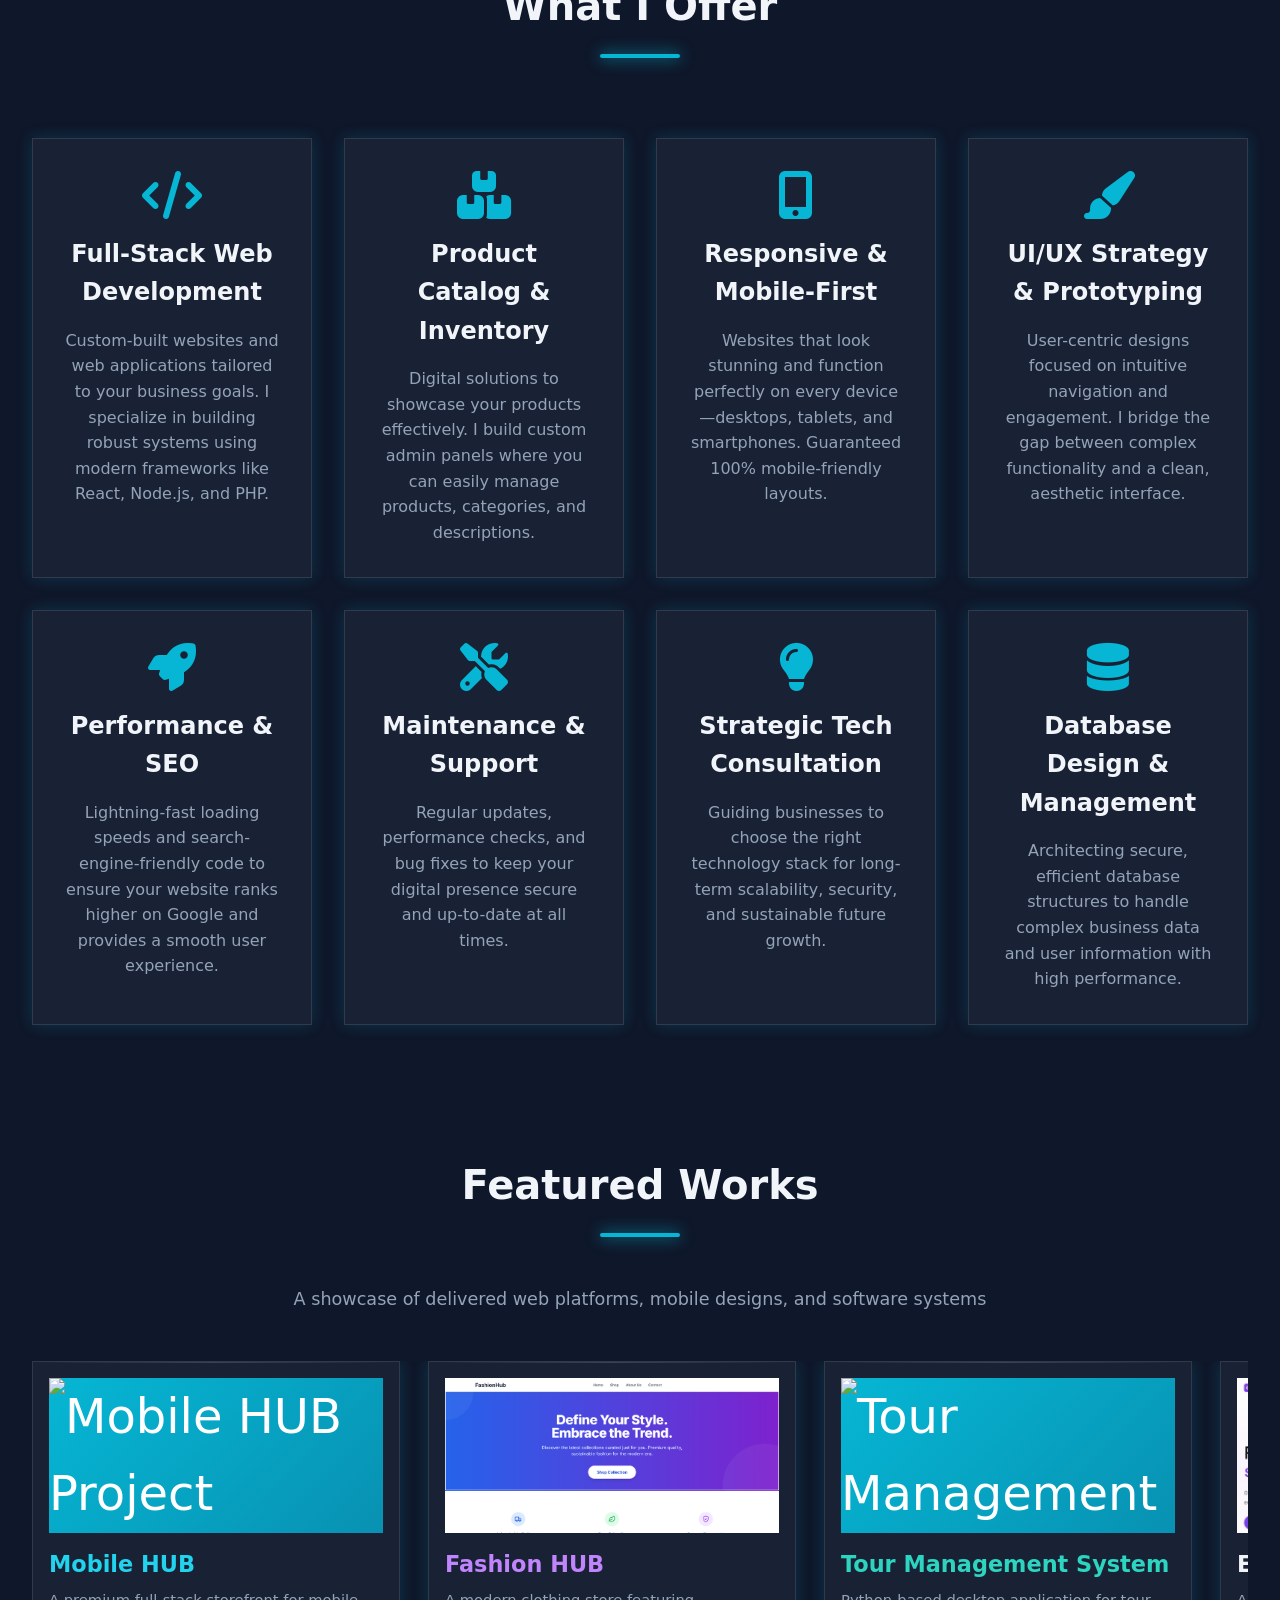
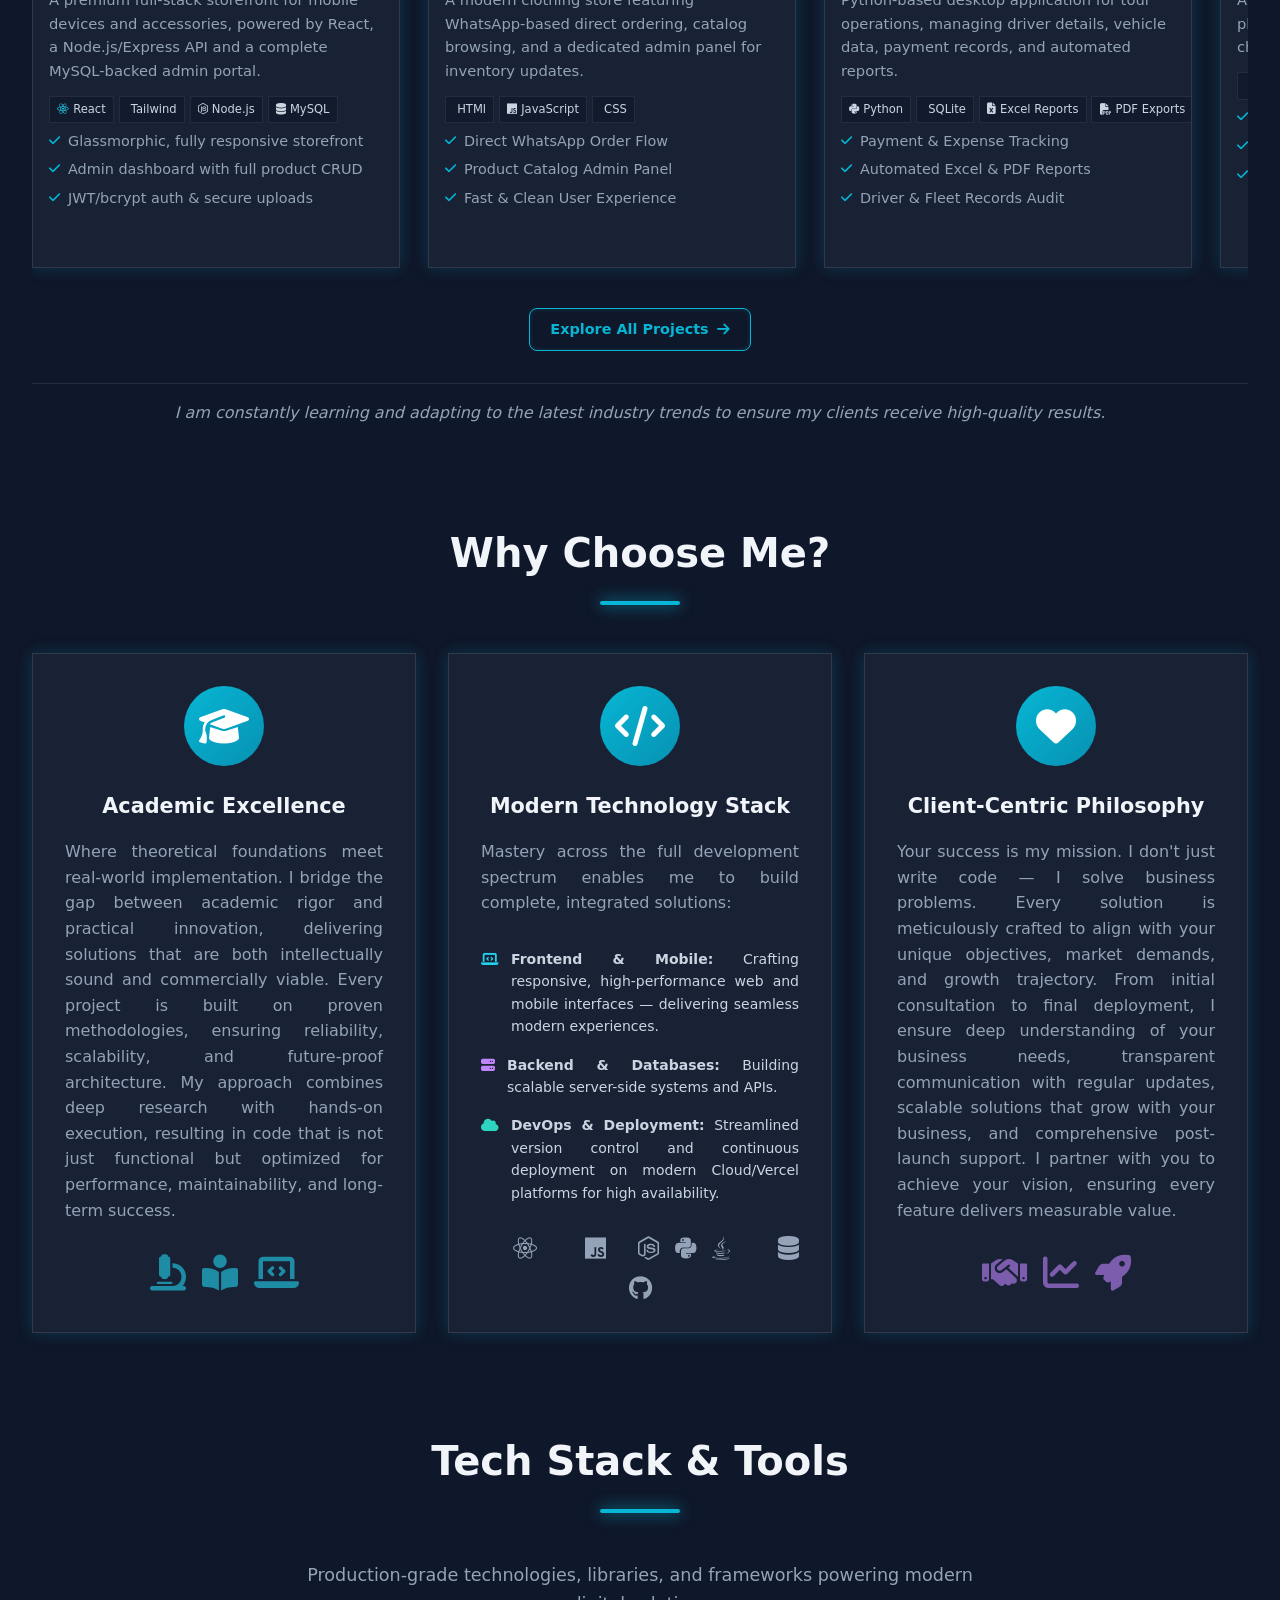
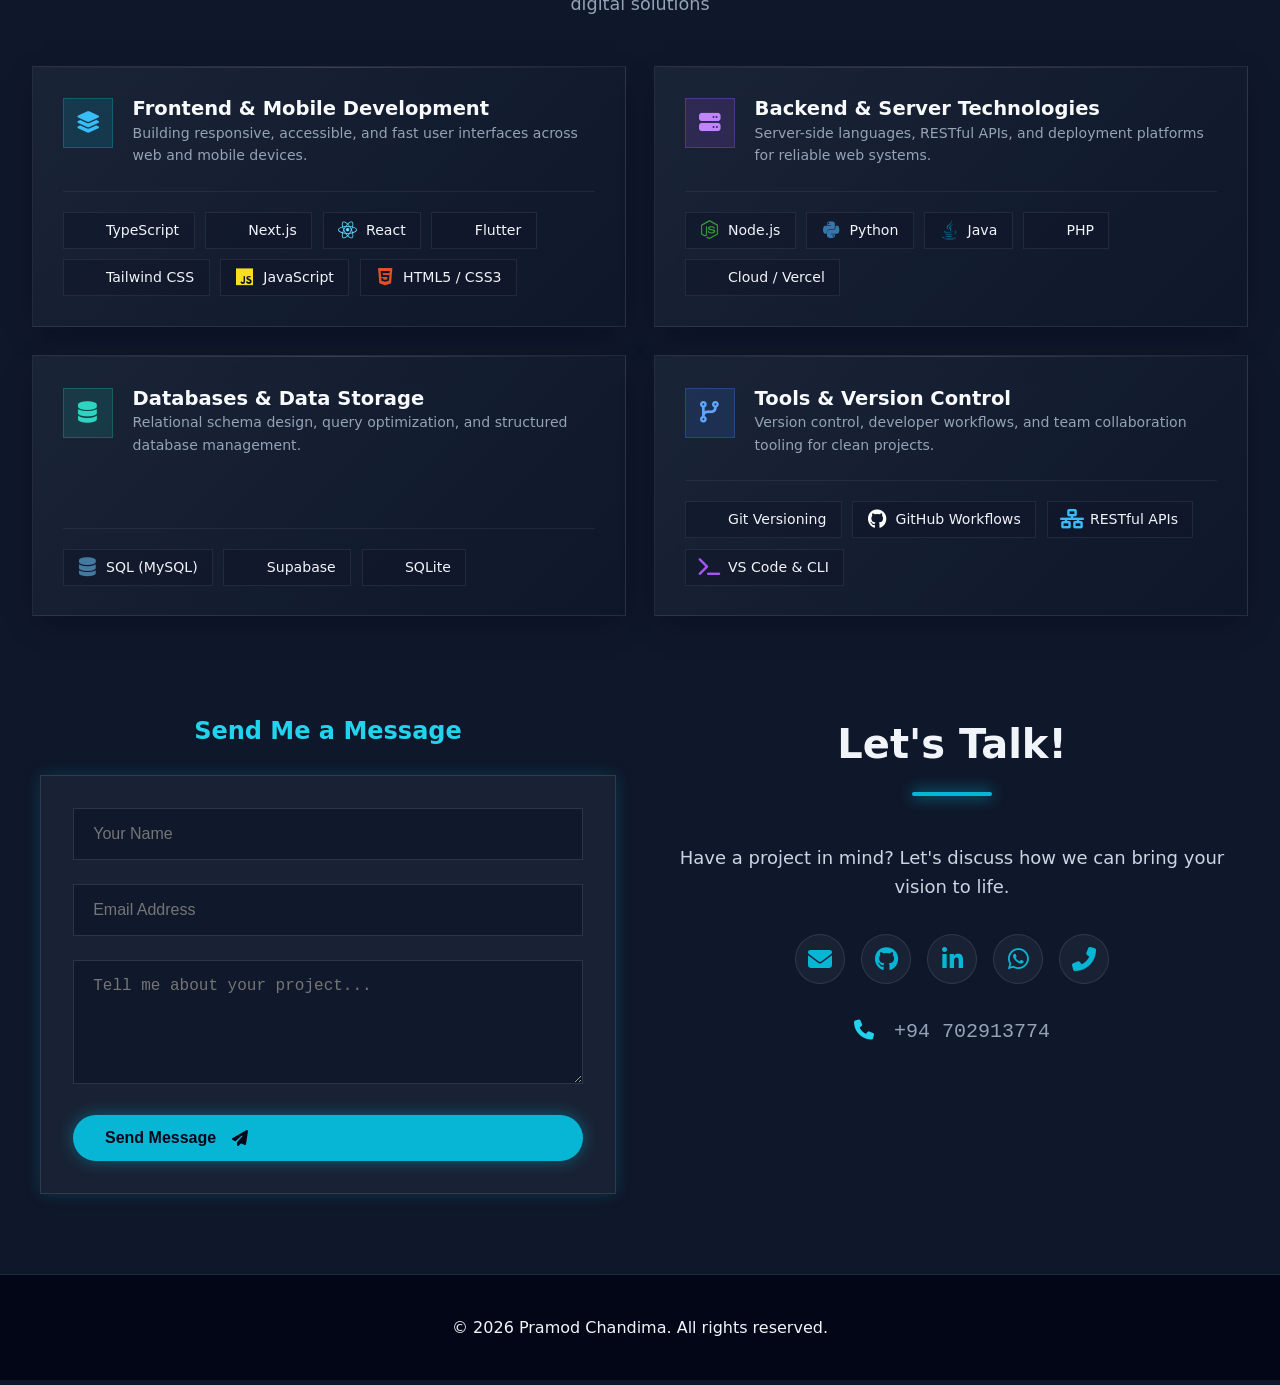
==== commit e9908030: "remove double click to view option" ====
--- a/index.html
+++ b/index.html
@@ -205,12 +205,12 @@
 
         <div class="bento-grid-projects">
           <!-- Project Card 1: Mobile HUB -->
-          <div class="bento-card project-card group" data-aos="fade-up" data-aos-delay="100">
+          <a href="project-detail.html?project=mobile-hub" class="bento-card project-card group" data-aos="fade-up" data-aos-delay="100" aria-label="View Mobile HUB details">
             <div class="project-img bg-slate-800 relative overflow-hidden">
               <img src="images/MobileHub design.png" alt="Mobile HUB Project" loading="lazy" decoding="async"
                 class="w-full h-full object-cover transition-transform duration-500 group-hover:scale-110">
               <div class="img-overlay">
-                <div class="overlay-text">Double click to view</div>
+                <div class="overlay-text">View Details</div>
               </div>
             </div>
             <div class="project-content">
@@ -232,15 +232,15 @@
                 <li><i class="fas fa-check text-cyan-400"></i> JWT/bcrypt auth &amp; secure uploads</li>
               </ul>
             </div>
-          </div>
+          </a>
 
           <!-- Project Card 2: Fashion HUB -->
-          <div class="bento-card project-card group" data-aos="fade-up" data-aos-delay="200">
+          <a href="project-detail.html?project=fashion-hub" class="bento-card project-card group" data-aos="fade-up" data-aos-delay="200" aria-label="View Fashion HUB details">
             <div class="project-img bg-slate-800 relative overflow-hidden">
               <img src="images/fashion-hub-design.png" alt="Fashion HUB Project" loading="lazy" decoding="async"
                 class="w-full h-full object-cover transition-transform duration-500 group-hover:scale-110">
               <div class="img-overlay">
-                <div class="overlay-text">Double click to view</div>
+                <div class="overlay-text">View Details</div>
               </div>
             </div>
             <div class="project-content">
@@ -260,15 +260,15 @@
                 <li><i class="fas fa-check text-purple-400"></i> Fast & Clean User Experience</li>
               </ul>
             </div>
-          </div>
+          </a>
 
           <!-- Project Card 3: Tour Management System -->
-          <div class="bento-card project-card group" data-aos="fade-up" data-aos-delay="300">
+          <a href="project-detail.html?project=tour-management" class="bento-card project-card group" data-aos="fade-up" data-aos-delay="300" aria-label="View Tour Management System details">
             <div class="project-img bg-slate-800 relative overflow-hidden">
               <img src="images/TourManagement design.png" alt="Tour Management Project" loading="lazy" decoding="async"
                 class="w-full h-full object-cover transition-transform duration-500 group-hover:scale-110">
               <div class="img-overlay">
-                <div class="overlay-text">Double click to view</div>
+                <div class="overlay-text">View Details</div>
               </div>
             </div>
             <div class="project-content">
@@ -289,7 +289,7 @@
                 <li><i class="fas fa-check text-teal-400"></i> Driver & Fleet Records Audit</li>
               </ul>
             </div>
-          </div>
+          </a>
 
           <a href="project-detail.html?project=event-x" class="bento-card project-card group" data-aos="fade-up"
             data-aos-delay="400" aria-label="View EventX details">
@@ -649,11 +649,6 @@
 
   <div id="siteFooter"></div>
 
-  <div class="image-modal" id="imageModal">
-    <div class="modal-close" id="modalClose">&times;</div>
-    <img src="" alt="Fullscreen Project Image" class="modal-content" id="modalImage">
-  </div>
-
   <!-- AOS.init is called inside script.js after DOMContentLoaded -->
   <script src="site-chrome.js" defer></script>
   <script src="script.js" defer></script>
--- a/style.css
+++ b/style.css
@@ -1427,67 +1427,6 @@
 
 .project-card:hover .overlay-text {
   transform: translateY(0);
-}
-
-/* Fullscreen Modal */
-.image-modal {
-  position: fixed;
-  top: 0;
-  left: 0;
-  width: 100%;
-  height: 100%;
-  background: rgba(2, 6, 23, 0.95);
-  z-index: 10000;
-  display: none;
-  align-items: center;
-  justify-content: center;
-  opacity: 0;
-  transition: opacity 0.4s ease;
-  backdrop-filter: blur(15px);
-}
-
-.image-modal.active {
-  display: flex;
-  opacity: 1;
-}
-
-.modal-content {
-  max-width: 90%;
-  max-height: 85vh;
-  transform: scale(0.8);
-  transition: transform 0.4s cubic-bezier(0.34, 1.56, 0.64, 1);
-  border: 2px solid var(--neon-cyan);
-  border-radius: 0;
-  box-shadow: 0 0 50px rgba(6, 182, 212, 0.5);
-  object-fit: contain;
-}
-
-.image-modal.active .modal-content {
-  transform: scale(1);
-}
-
-.modal-close {
-  position: absolute;
-  top: 2rem;
-  right: 2rem;
-  font-size: 2.5rem;
-  color: white;
-  cursor: pointer;
-  z-index: 10001;
-  transition: all 0.3s ease;
-  width: 50px;
-  height: 50px;
-  display: flex;
-  align-items: center;
-  justify-content: center;
-  background: rgba(255, 255, 255, 0.1);
-  border-radius: 50%;
-}
-
-.modal-close:hover {
-  color: var(--neon-cyan);
-  transform: rotate(90deg);
-  background: rgba(6, 182, 212, 0.1);
 }
 
 .project-content {
@@ -2840,13 +2779,13 @@
 }
 
 #projects .bento-grid-projects .bento-card {
-  flex: 0 0 calc((100% - 3.5rem) / 3);
+  flex: 0 0 calc((100% - 7rem) / 3);
   height: auto;
 }
 
 @media (max-width: 1024px) {
   #projects .bento-grid-projects .bento-card {
-    flex-basis: calc((100% - 1.75rem) / 2);
+    flex-basis: calc((100% - 5.25rem) / 2);
   }
 }
 
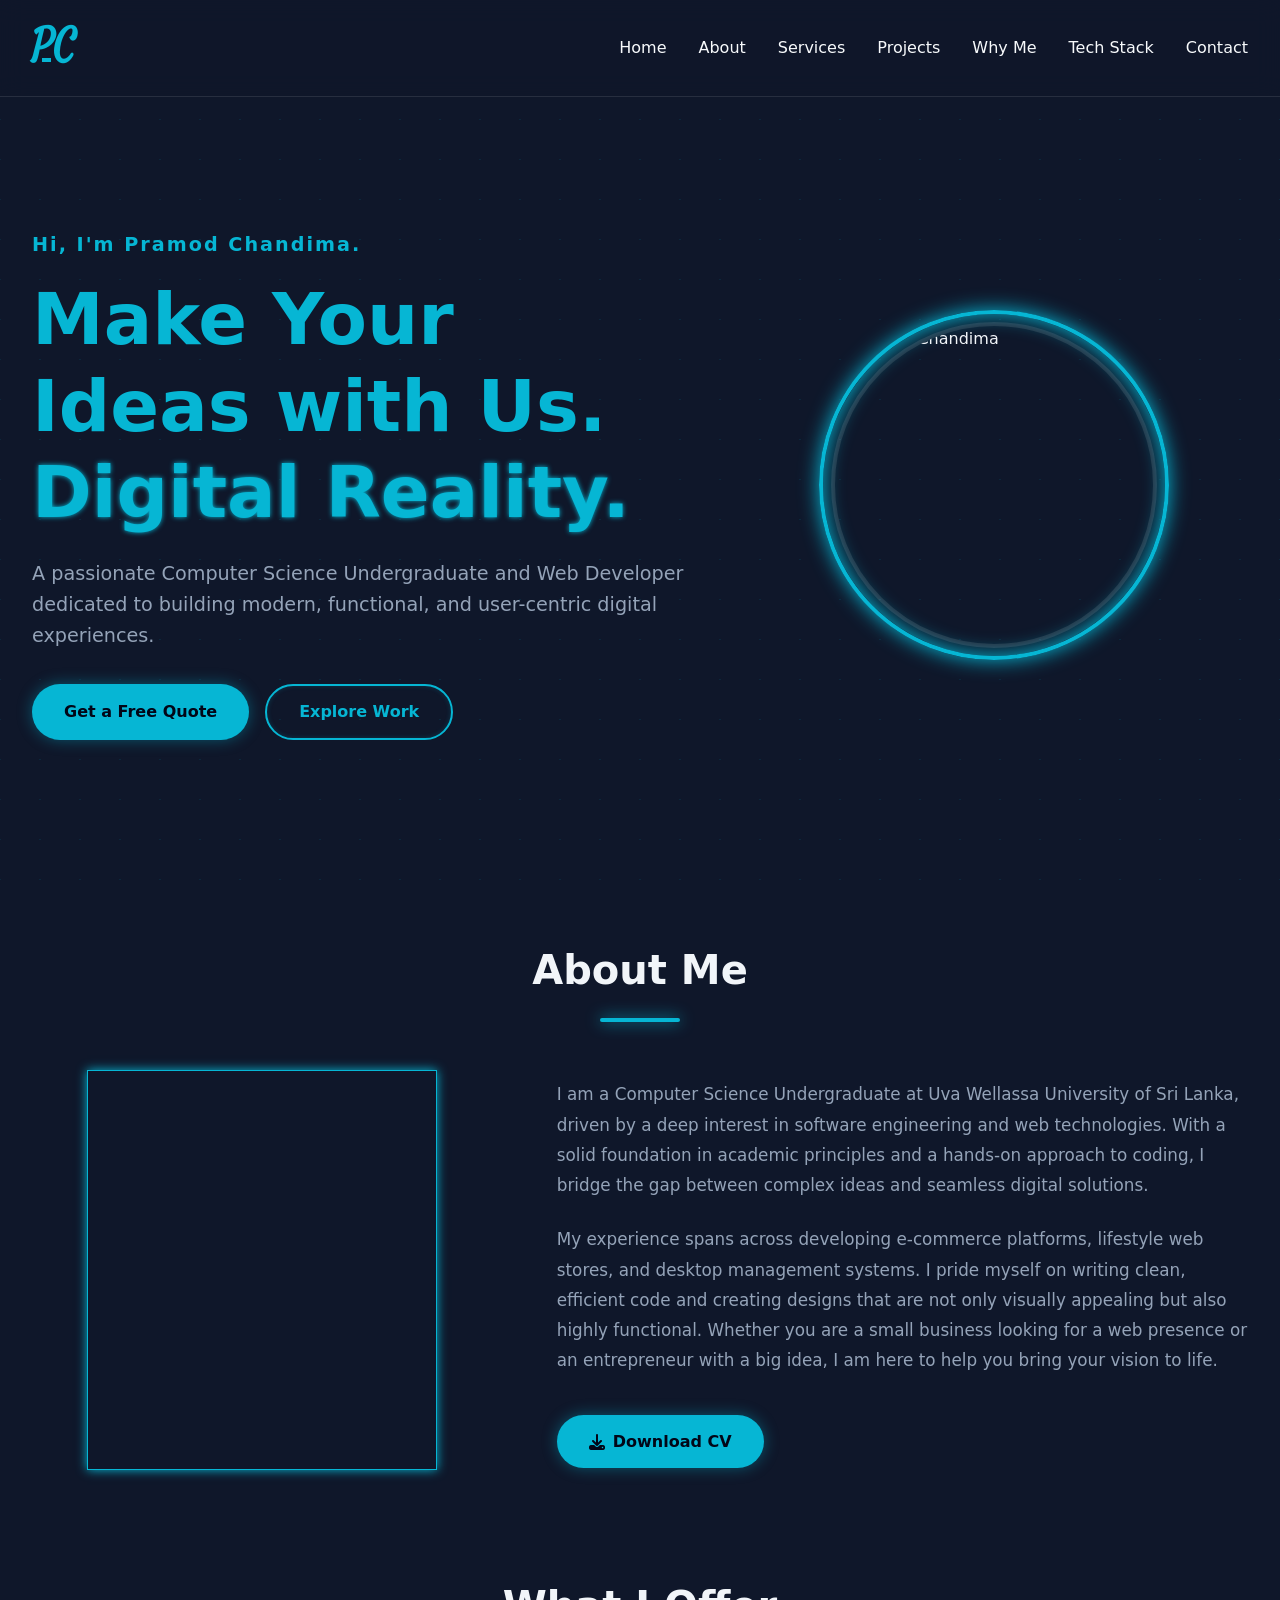
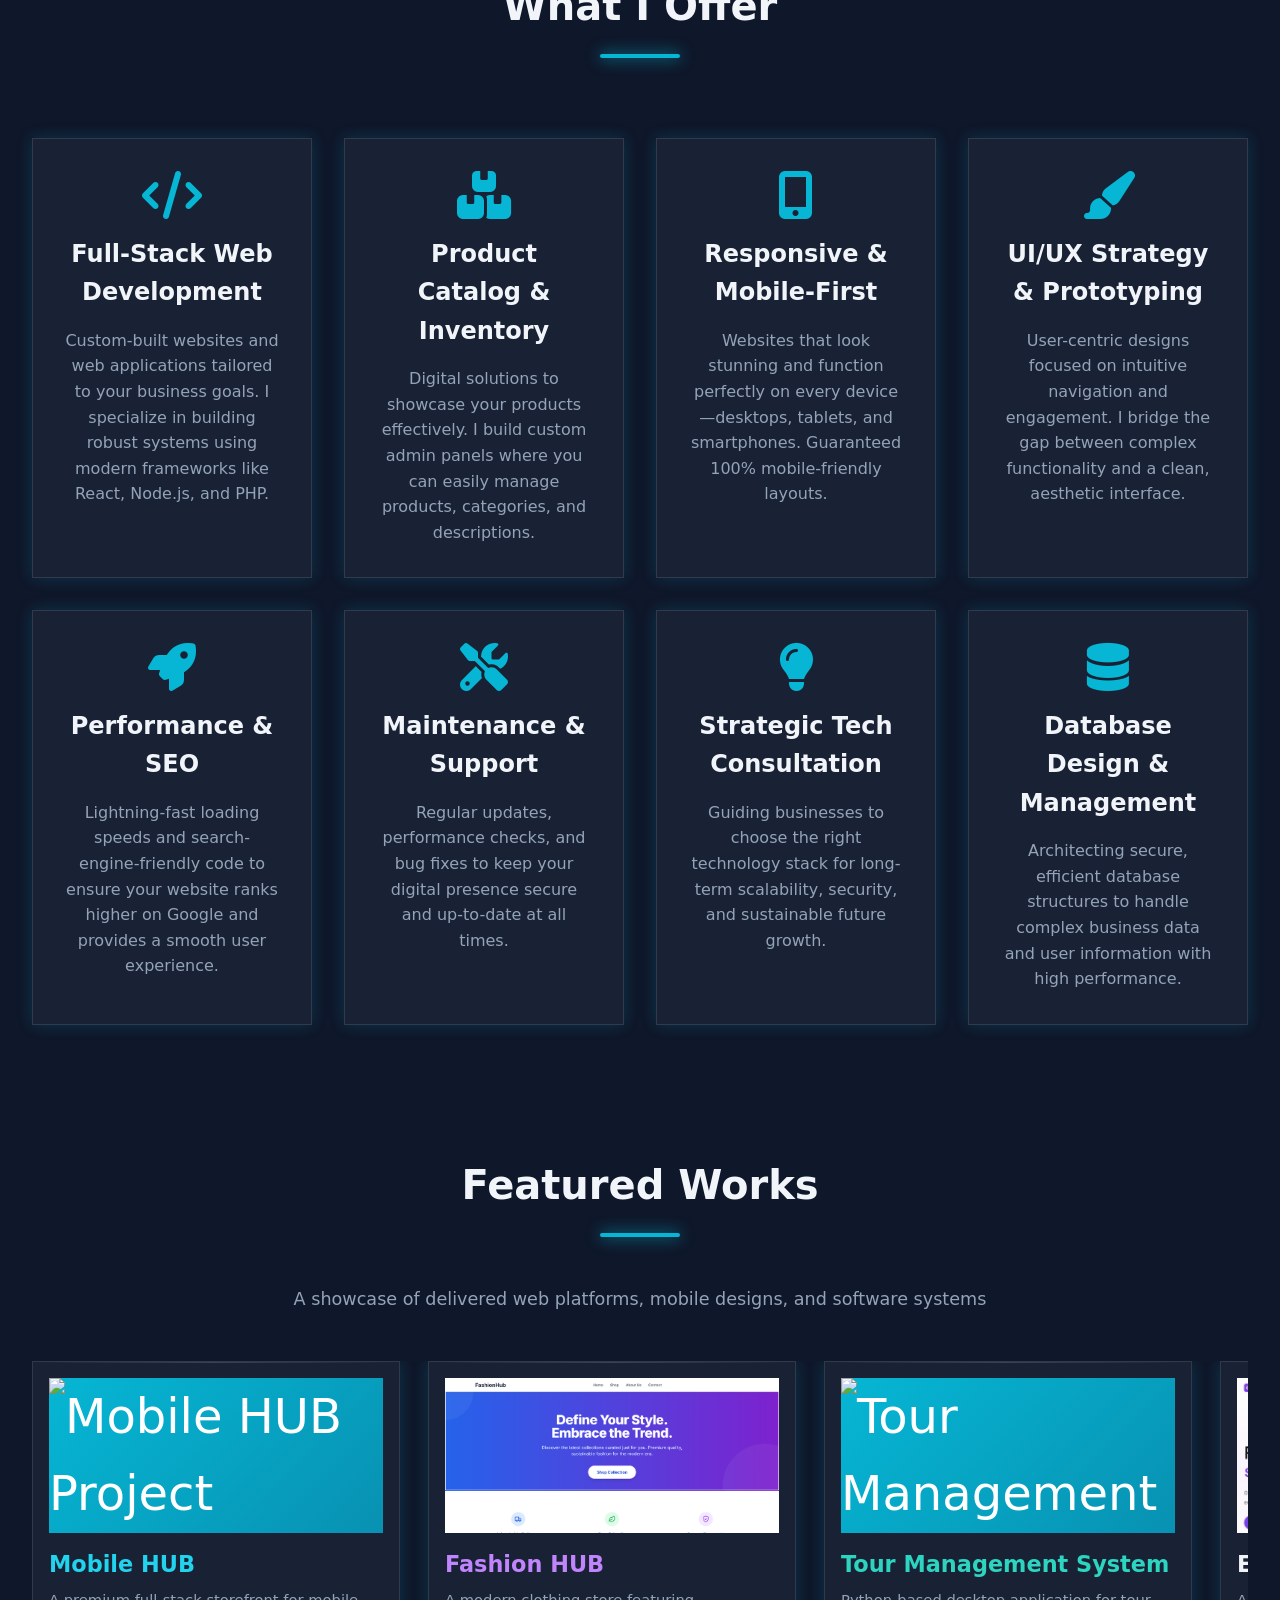
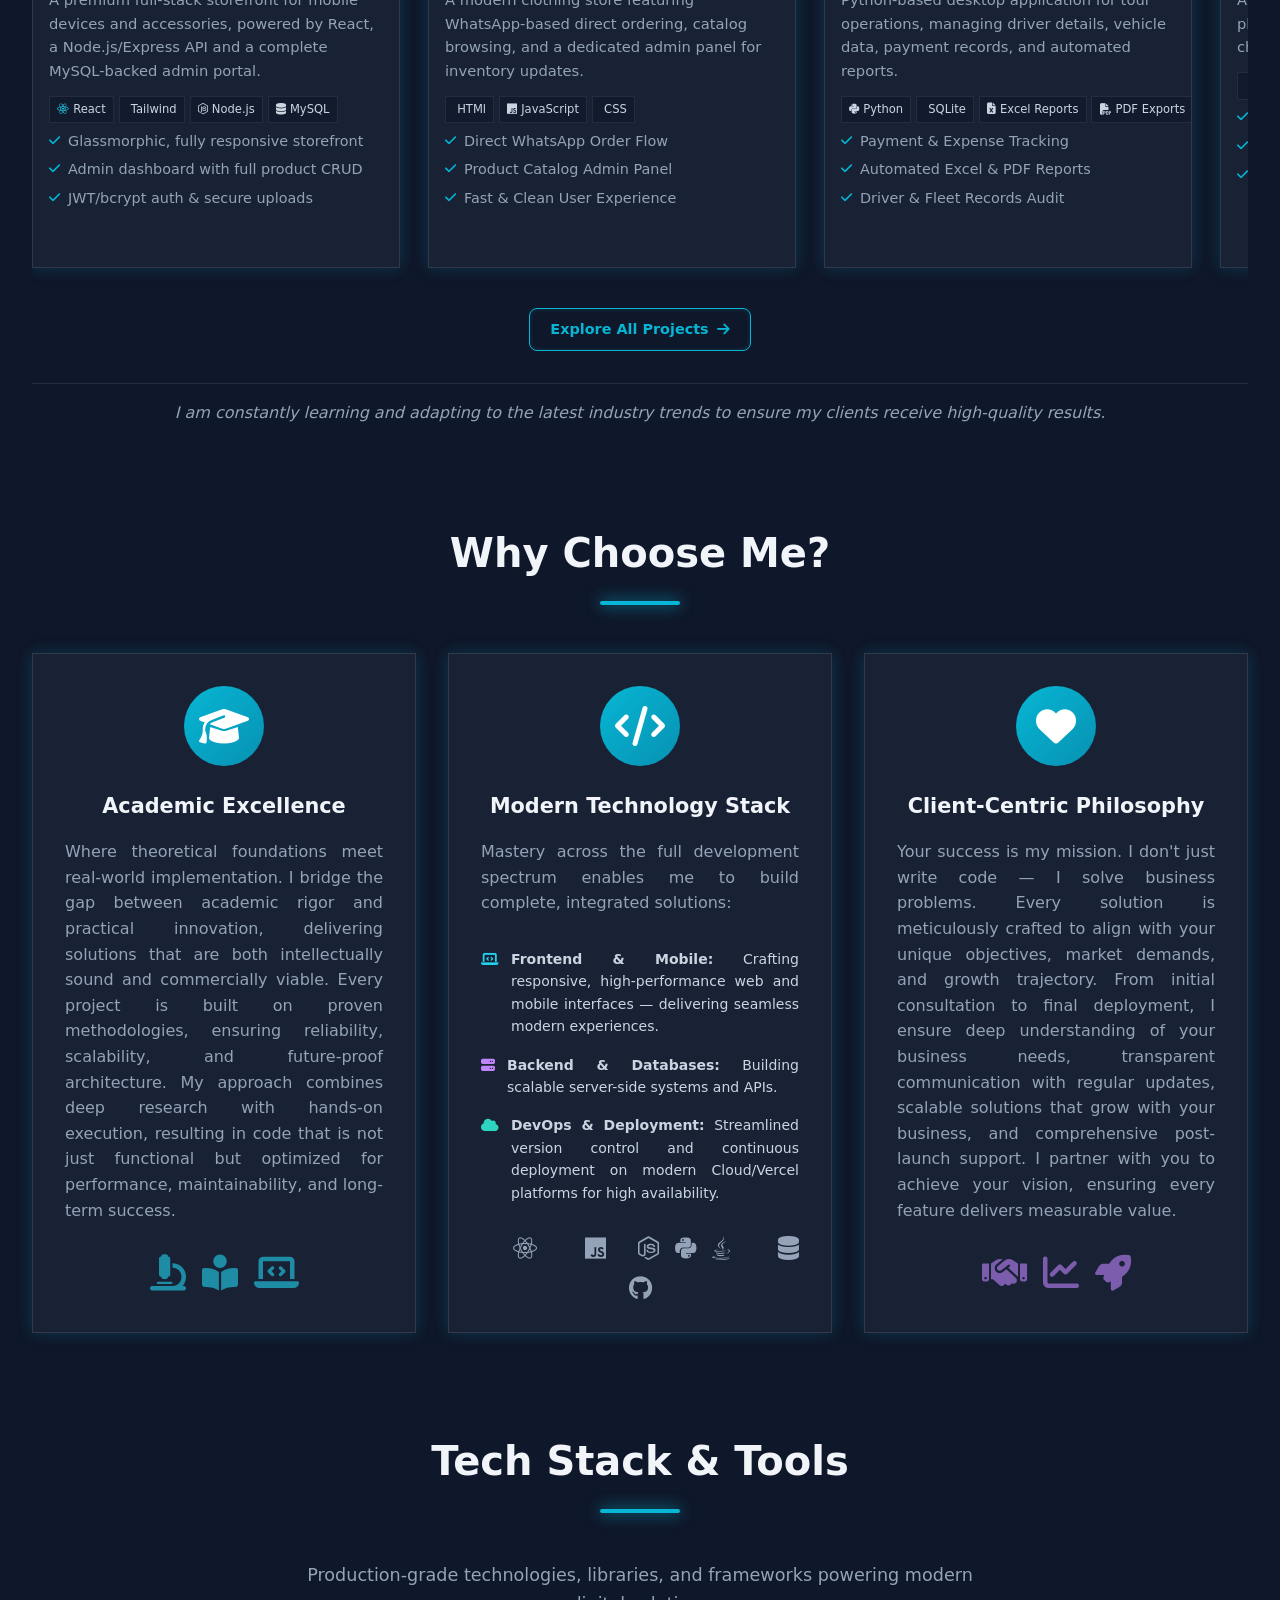
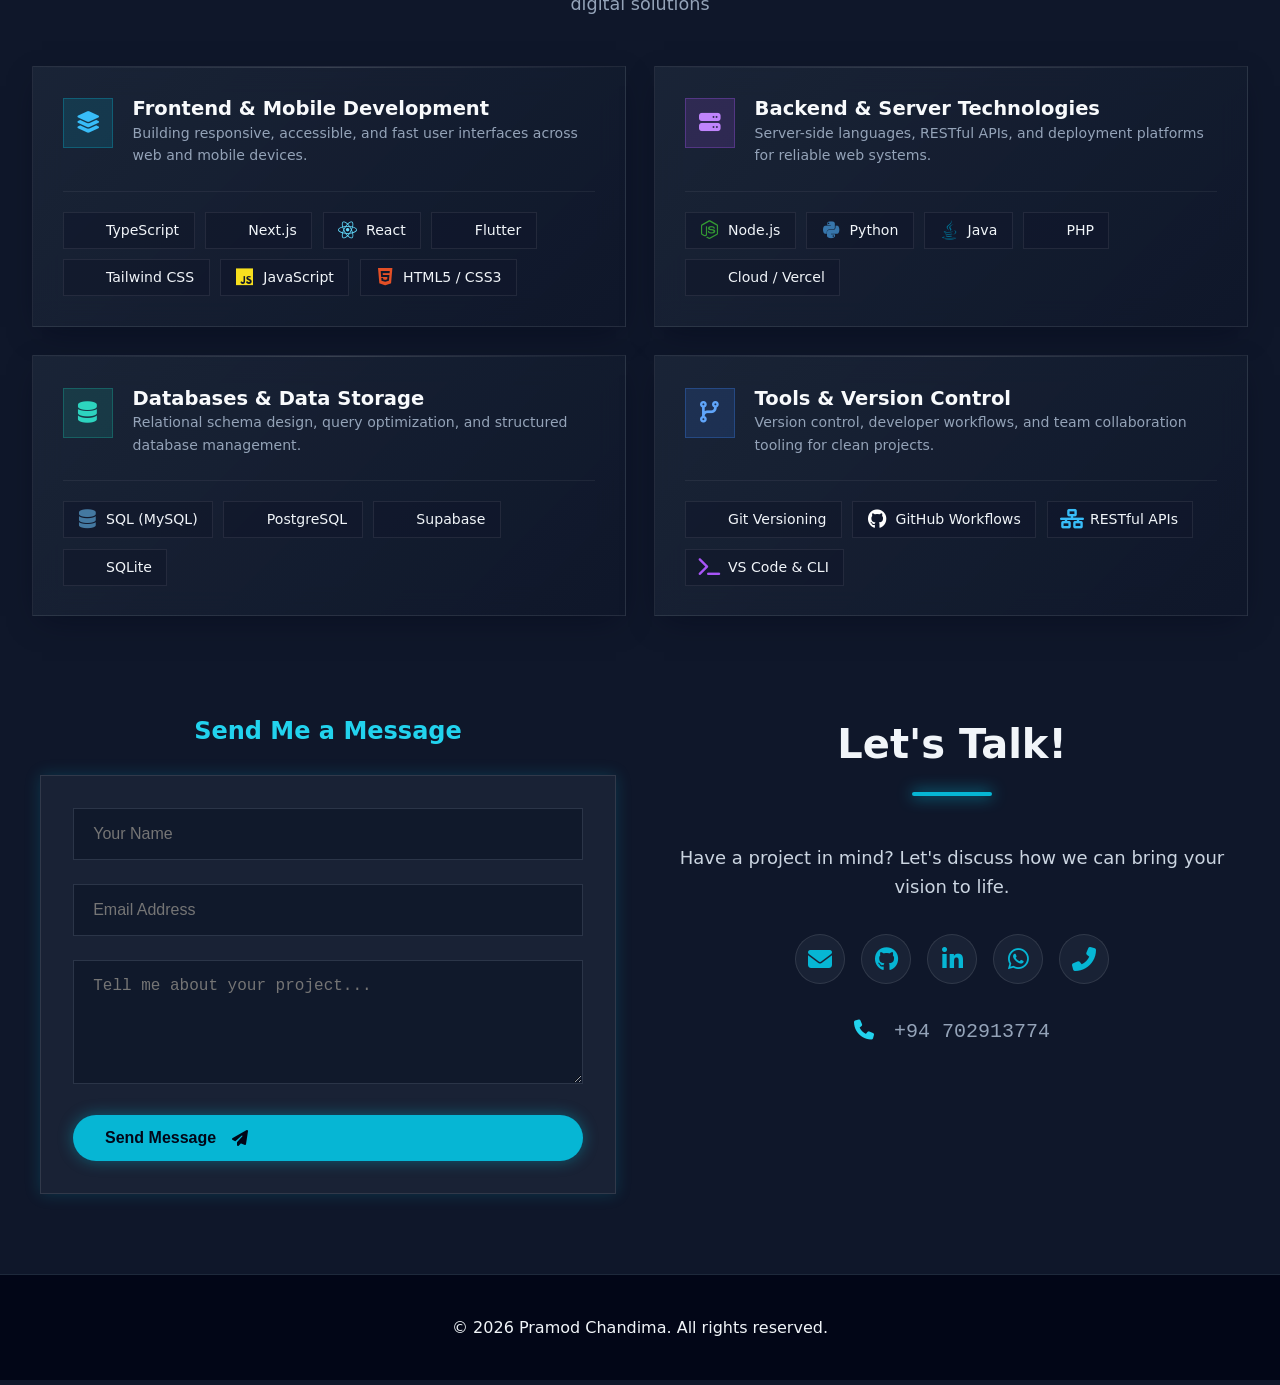
==== commit 8acbe3d1: "add postgresql to the database atack section" ====
--- a/index.html
+++ b/index.html
@@ -111,10 +111,6 @@
                 <source src="images/gif3.mp4" type="video/mp4">
                 Your browser does not support the video tag.
               </video>
-              <div
-                class="absolute inset-0 flex flex-col items-center justify-center bg-black/40 opacity-0 group-hover:opacity-100 transition-opacity duration-300">
-                <span class="text-xl font-bold text-white uppercase tracking-wider"></span>
-              </div>
             </div>
           </div>
           <div class="about-text" data-aos="fade-left" data-aos-delay="200">
@@ -557,6 +553,8 @@
             <div class="skill-pill-cluster">
               <div class="skill-pill" title="MySQL / Relational SQL"><i class="fas fa-database"
                   style="color: #4479A1;"></i> <span>SQL (MySQL)</span></div>
+              <div class="skill-pill" title="PostgreSQL Relational"><i class="devicon-postgresql-plain"
+                  style="color: #4169E1;"></i> <span>PostgreSQL</span></div>
               <div class="skill-pill" title="Supabase Realtime"><i class="devicon-supabase-plain"
                   style="color: #3FCF8E;"></i> <span>Supabase</span></div>
               <div class="skill-pill" title="SQLite Embedded"><i class="devicon-sqlite-plain"
@@ -605,13 +603,13 @@
               <input type="checkbox" name="botcheck" class="hidden" style="display: none;">
 
               <div class="form-group mb-4">
-                <input type="text" id="name" name="name" placeholder="Your Name" class="w-full" required>
+                <input type="text" name="name" placeholder="Your Name" class="w-full" required>
               </div>
               <div class="form-group mb-4">
-                <input type="email" id="email" name="email" placeholder="Email Address" class="w-full" required>
+                <input type="email" name="email" placeholder="Email Address" class="w-full" required>
               </div>
               <div class="form-group mb-4">
-                <textarea id="message" name="message" placeholder="Tell me about your project..." rows="5"
+                <textarea name="message" placeholder="Tell me about your project..." rows="5"
                   class="w-full" required></textarea>
               </div>
               <button type="submit" class="btn btn-primary w-full">
--- a/style.css
+++ b/style.css
@@ -157,10 +157,6 @@
   overflow-x: hidden;
 }
 
-.rounded-\[30px\] {
-  border-radius: 30px;
-}
-
 .max-w-\[350px\] {
   max-width: 350px;
 }
@@ -462,11 +458,6 @@
 .neon-border {
   border: 1px solid var(--neon-cyan);
   box-shadow: 0 0 10px var(--neon-cyan);
-}
-
-.neon-border-purple {
-  border: 1px solid var(--neon-purple);
-  box-shadow: 0 0 10px var(--neon-purple);
 }
 
 @media (max-width: 768px) {
@@ -866,35 +857,6 @@
   justify-content: center;
 }
 
-.image-placeholder {
-  width: 100%;
-  max-width: 350px;
-  height: 400px;
-  background: linear-gradient(135deg, var(--accent) 0%, var(--accent-hover) 100%);
-  border-radius: 0;
-  display: flex;
-  flex-direction: column;
-  align-items: center;
-  justify-content: center;
-  gap: 1rem;
-  color: white;
-  box-shadow: var(--shadow-md);
-  transition: transform 0.3s ease;
-}
-
-.image-placeholder:hover {
-  transform: scale(1.02);
-}
-
-.image-placeholder i {
-  font-size: 5rem;
-}
-
-.image-placeholder span {
-  font-size: 1.2rem;
-  font-weight: 600;
-}
-
 .about-text p {
   color: var(--text-secondary);
   margin-bottom: 1.5rem;
@@ -941,15 +903,6 @@
 .service-card p {
   color: var(--text-secondary);
   line-height: 1.6;
-}
-
-/* Projects Section */
-.projects-grid,
-.bento-grid-projects {
-  display: grid;
-  grid-template-columns: repeat(3, 1fr);
-  gap: 1.5rem;
-  margin-bottom: 2.5rem;
 }
 
 /* ==============================================
@@ -1007,15 +960,6 @@
   box-shadow: 0 20px 40px -15px rgba(6, 182, 212, 0.25);
 }
 
-.bento-card-header {
-  display: flex;
-  align-items: center;
-  justify-content: space-between;
-  margin-bottom: 1.25rem;
-  flex-wrap: wrap;
-  gap: 0.5rem;
-}
-
 /* Bento Badges */
 .bento-badge {
   display: inline-flex;
@@ -1066,42 +1010,6 @@
   border-color: rgba(14, 165, 233, 0.3);
 }
 
-.bento-status {
-  display: inline-flex;
-  align-items: center;
-  gap: 0.5rem;
-  font-size: 0.78rem;
-  color: var(--text-secondary);
-}
-
-.bento-category {
-  font-size: 0.78rem;
-  color: var(--text-secondary);
-  text-transform: uppercase;
-  letter-spacing: 0.05em;
-  font-weight: 600;
-}
-
-.status-dot {
-  width: 8px;
-  height: 8px;
-  border-radius: 50%;
-  background: #10b981;
-  box-shadow: 0 0 8px #10b981;
-}
-
-.status-dot.ping {
-  background: #ec4899;
-  box-shadow: 0 0 8px #ec4899;
-  animation: pulse-ping 2s cubic-bezier(0, 0, 0.2, 1) infinite;
-}
-
-@keyframes pulse-ping {
-  0% { transform: scale(0.95); box-shadow: 0 0 0 0 rgba(236, 72, 153, 0.7); }
-  70% { transform: scale(1.1); box-shadow: 0 0 0 8px rgba(236, 72, 153, 0); }
-  100% { transform: scale(0.95); box-shadow: 0 0 0 0 rgba(236, 72, 153, 0); }
-}
-
 /* Bento Tags */
 .bento-tags {
   display: flex;
@@ -1264,15 +1172,6 @@
 .skill-title-group {
   flex: 1;
   min-width: 0;
-}
-
-.skill-title-badge-row {
-  display: flex;
-  align-items: center;
-  justify-content: space-between;
-  gap: 0.75rem;
-  flex-wrap: wrap;
-  margin-bottom: 0.5rem;
 }
 
 .skill-card-title {
@@ -1340,17 +1239,7 @@
 
 /* Responsive adjustments for Bento Grids */
 @media (max-width: 1024px) {
-  .bento-grid-projects {
-    grid-template-columns: repeat(2, 1fr);
-  }
-
   .bento-grid-skills {
-    grid-template-columns: 1fr;
-  }
-}
-
-@media (max-width: 768px) {
-  .bento-grid-projects {
     grid-template-columns: 1fr;
   }
 }
@@ -1514,91 +1403,6 @@
   line-height: 1.7;
 }
 
-.project-detail-card {
-  display: grid;
-  grid-template-columns: minmax(240px, 0.9fr) 1.1fr;
-  gap: 2rem;
-  align-items: center;
-  margin-bottom: 1.5rem;
-}
-
-.project-detail-card:nth-child(even) {
-  grid-template-columns: 1.1fr minmax(240px, 0.9fr);
-}
-
-.project-detail-card:nth-child(even) .project-detail-image {
-  order: 2;
-}
-
-.project-detail-image {
-  width: 100%;
-  height: 250px;
-  object-fit: cover;
-  border: 1px solid var(--border-light);
-}
-
-.project-detail-content h3 {
-  margin-bottom: 0.7rem;
-  color: var(--neon-cyan);
-}
-
-.project-detail-content p {
-  color: var(--text-secondary);
-  line-height: 1.7;
-}
-
-.project-detail-content ul {
-  list-style: none;
-  margin: 1rem 0 0;
-}
-
-.project-detail-content li {
-  margin-bottom: 0.45rem;
-  color: var(--text-secondary);
-}
-
-.project-detail-content li i {
-  margin-right: 0.5rem;
-  color: var(--neon-cyan);
-}
-
-.project-detail-card--featured {
-  border-color: rgba(6, 182, 212, 0.28);
-  box-shadow: var(--shadow-sm);
-}
-
-.detail-media {
-  position: relative;
-  align-self: stretch;
-}
-
-.project-detail-card--featured:nth-child(even) .detail-media {
-  order: 2;
-}
-
-.project-detail-card--featured .project-detail-image {
-  height: 100%;
-  min-height: 250px;
-  border-color: rgba(6, 182, 212, 0.35);
-}
-
-.detail-media-caption {
-  position: absolute;
-  left: 0;
-  bottom: 0;
-  width: 100%;
-  padding: 0.6rem 0.85rem;
-  background: linear-gradient(0deg, rgba(2, 6, 23, 0.9), transparent);
-  color: var(--text-primary);
-  font-size: 0.8rem;
-  letter-spacing: 0.03em;
-}
-
-.detail-media-caption i {
-  margin-right: 0.45rem;
-  color: var(--neon-cyan);
-}
-
 .detail-eyebrow {
   display: flex;
   align-items: center;
@@ -1619,18 +1423,8 @@
   color: var(--neon-purple);
 }
 
-.detail-lead {
-  max-width: 62ch;
-}
-
 .detail-stack {
   margin: 1rem 0 1.15rem;
-}
-
-.detail-feature-grid {
-  display: grid;
-  grid-template-columns: repeat(2, minmax(0, 1fr));
-  gap: 1.25rem;
 }
 
 .detail-subtitle {
@@ -1644,37 +1438,6 @@
 .detail-subtitle i {
   margin-right: 0.45rem;
   color: var(--neon-cyan);
-}
-
-.detail-feature-group li {
-  font-size: 0.87rem;
-  line-height: 1.5;
-}
-
-@media (max-width: 700px) {
-  .project-detail-card,
-  .project-detail-card:nth-child(even) {
-    display: flex;
-    flex-direction: column;
-    align-items: stretch;
-  }
-
-  .project-detail-card:nth-child(even) .project-detail-image {
-    order: 0;
-  }
-
-  .project-detail-card--featured:nth-child(even) .detail-media {
-    order: 0;
-  }
-
-  .project-detail-card--featured .project-detail-image {
-    height: 220px;
-    min-height: 0;
-  }
-
-  .detail-feature-grid {
-    grid-template-columns: 1fr;
-  }
 }
 
 a.project-card {
@@ -1719,10 +1482,6 @@
   min-height: 430px;
   object-fit: cover;
   object-position: center top;
-}
-
-.project-split-media .project-image-placeholder {
-  min-height: 430px;
 }
 
 .project-image-gallery {
@@ -1958,10 +1717,6 @@
     min-height: 0;
   }
 
-  .project-split-media .project-image-placeholder {
-    min-height: 220px;
-  }
-
   .project-image-gallery {
     min-height: 220px;
     height: 280px;
@@ -2067,68 +1822,6 @@
   .services-grid {
     grid-template-columns: 1fr;
   }
-}
-
-/* Tech Stack Section */
-.tech-grid {
-  display: grid;
-  grid-template-columns: repeat(auto-fit, minmax(120px, 1fr));
-  gap: 2rem;
-  padding: 2rem 0;
-}
-
-
-
-.tech-item {
-  background: var(--card-bg);
-  padding: 1.5rem;
-  border-radius: 0;
-  text-align: center;
-  border: 1px solid var(--border-light);
-  transition: all 0.3s ease;
-  cursor: pointer;
-  animation: float 3s ease-in-out infinite;
-}
-
-@keyframes float {
-
-  0%,
-  100% {
-    transform: translateY(0px);
-  }
-
-  50% {
-    transform: translateY(-10px);
-  }
-}
-
-.tech-item:hover {
-  transform: translateY(-5px) scale(1.05);
-  border-color: var(--accent);
-  box-shadow: var(--shadow-md);
-}
-
-.tech-item i {
-  font-size: 3rem;
-  color: var(--accent);
-  margin-bottom: 0.5rem;
-  display: block;
-}
-
-.tech-item span {
-  font-size: 0.9rem;
-  font-weight: 500;
-  color: var(--text-primary);
-}
-
-/* Utilities */
-.scrollbar-hide::-webkit-scrollbar {
-  display: none;
-}
-
-.scrollbar-hide {
-  -ms-overflow-style: none;
-  scrollbar-width: none;
 }
 
 /* Contact Section */
@@ -2261,27 +1954,6 @@
   gap: 1rem;
 }
 
-.footer-links {
-  display: flex;
-  gap: 1.5rem;
-  align-items: center;
-  flex-wrap: wrap;
-}
-
-.footer-links a {
-  color: var(--text-secondary);
-  text-decoration: none;
-  transition: color 0.3s ease;
-}
-
-.footer-links a:hover {
-  color: var(--accent);
-}
-
-.footer-links i {
-  color: #ff4444;
-}
-
 /* Responsive Design */
 @media (max-width: 968px) {
   .about-grid {
@@ -2324,23 +1996,12 @@
     font-size: 2rem;
   }
 
-  /* Projects: 3 cols on tablets */
-  .projects-grid {
-    grid-template-columns: repeat(3, 1fr);
-    gap: 1rem;
-  }
-
   /* Why-me: keep 3 cols on tablets */
   .why-grid {
     grid-template-columns: repeat(3, 1fr);
     gap: 1rem;
   }
 
-  .tech-grid {
-    grid-template-columns: repeat(auto-fit, minmax(100px, 1fr));
-    gap: 1rem;
-  }
-
   .project-card {
     max-width: 100%;
   }
@@ -2370,8 +2031,6 @@
 @media (max-width: 600px) {
 
   /* Collapse projects, bento grids and why-me to 1 col on phones */
-  .projects-grid,
-  .bento-grid-projects,
   .bento-grid-skills,
   .why-grid {
     grid-template-columns: 1fr;
@@ -2390,14 +2049,6 @@
   .btn {
     padding: 0.7rem 1.5rem;
     font-size: 0.9rem;
-  }
-
-  .tech-item {
-    padding: 1rem;
-  }
-
-  .tech-item i {
-    font-size: 2rem;
   }
 
   .why-grid {
@@ -2417,348 +2068,6 @@
     width: 90%;
     top: 1rem;
     font-size: 0.9rem;
-  }
-}
-
-/* ==============================================
-   FLOATING AI ASSISTANT WIDGET (Sharp Corners)
-   ============================================== */
-.ai-chat-widget {
-  position: fixed;
-  bottom: 2rem;
-  right: 2rem;
-  z-index: 9999;
-}
-
-/* Toggle Button */
-.ai-chat-toggle {
-  display: inline-flex;
-  align-items: center;
-  gap: 0.65rem;
-  background: rgba(15, 23, 42, 0.95);
-  border: 1px solid var(--neon-cyan);
-  color: var(--text-primary);
-  padding: 0.8rem 1.3rem;
-  font-size: 0.92rem;
-  font-weight: 600;
-  cursor: pointer;
-  border-radius: 0;
-  box-shadow: 0 4px 20px rgba(6, 182, 212, 0.35);
-  transition: all 0.3s ease;
-  backdrop-filter: blur(12px);
-  -webkit-backdrop-filter: blur(12px);
-}
-
-.ai-chat-toggle:hover {
-  background: rgba(6, 182, 212, 0.15);
-  border-color: #38bdf8;
-  box-shadow: 0 6px 25px rgba(6, 182, 212, 0.5);
-  transform: translateY(-2px);
-}
-
-.ai-chat-toggle .chat-icon-close {
-  display: none;
-}
-
-.ai-chat-widget.active .ai-chat-toggle .chat-icon-open {
-  display: none;
-}
-
-.ai-chat-widget.active .ai-chat-toggle .chat-icon-close {
-  display: inline-block;
-}
-
-/* Chat Window Box */
-.ai-chat-window {
-  position: absolute;
-  bottom: 4rem;
-  right: 0;
-  width: 360px;
-  max-width: calc(100vw - 2.5rem);
-  height: 480px;
-  max-height: calc(100vh - 7rem);
-  background: rgba(11, 17, 32, 0.97);
-  border: 1px solid rgba(6, 182, 212, 0.4);
-  border-radius: 0;
-  display: flex;
-  flex-direction: column;
-  box-shadow: 0 15px 45px rgba(0, 0, 0, 0.7);
-  backdrop-filter: blur(16px);
-  -webkit-backdrop-filter: blur(16px);
-  opacity: 0;
-  transform: translateY(15px) scale(0.96);
-  pointer-events: none;
-  transition: opacity 0.3s ease, transform 0.3s ease;
-}
-
-.ai-chat-widget.active .ai-chat-window {
-  opacity: 1;
-  transform: translateY(0) scale(1);
-  pointer-events: auto;
-}
-
-/* Header */
-.ai-chat-header {
-  display: flex;
-  align-items: center;
-  justify-content: space-between;
-  padding: 1rem 1.2rem;
-  background: rgba(15, 23, 42, 0.95);
-  border-bottom: 1px solid rgba(255, 255, 255, 0.08);
-}
-
-.ai-chat-header-info {
-  display: flex;
-  align-items: center;
-  gap: 0.75rem;
-}
-
-.chat-status-indicator {
-  width: 8px;
-  height: 8px;
-  background: #10b981;
-  border-radius: 0;
-  box-shadow: 0 0 8px #10b981;
-}
-
-.ai-chat-header-info h4 {
-  font-size: 0.95rem;
-  font-weight: 700;
-  color: #f8fafc;
-  margin: 0;
-  line-height: 1.2;
-}
-
-.ai-chat-header-info p {
-  font-size: 0.75rem;
-  color: var(--text-secondary);
-  margin: 0;
-  line-height: 1.2;
-}
-
-.ai-chat-close {
-  background: transparent;
-  border: none;
-  color: var(--text-secondary);
-  font-size: 1.1rem;
-  cursor: pointer;
-  padding: 0.2rem 0.5rem;
-  transition: color 0.2s ease;
-}
-
-.ai-chat-close:hover {
-  color: var(--neon-cyan);
-}
-
-/* Quick Chips */
-.ai-chat-suggestions {
-  display: flex;
-  gap: 0.4rem;
-  padding: 0.6rem 1rem;
-  background: rgba(15, 23, 42, 0.6);
-  border-bottom: 1px solid rgba(255, 255, 255, 0.05);
-  overflow-x: auto;
-  scrollbar-width: none;
-}
-
-.ai-chat-suggestions::-webkit-scrollbar {
-  display: none;
-}
-
-.chat-chip {
-  background: rgba(30, 41, 59, 0.75);
-  border: 1px solid rgba(255, 255, 255, 0.1);
-  color: #cbd5e1;
-  padding: 0.35rem 0.7rem;
-  font-size: 0.76rem;
-  cursor: pointer;
-  border-radius: 0;
-  white-space: nowrap;
-  transition: all 0.2s ease;
-}
-
-.chat-chip:hover {
-  background: rgba(6, 182, 212, 0.2);
-  border-color: var(--neon-cyan);
-  color: white;
-}
-
-/* Messages Area */
-.ai-chat-messages {
-  flex: 1;
-  padding: 1rem;
-  overflow-y: auto;
-  display: flex;
-  flex-direction: column;
-  gap: 0.85rem;
-  font-size: 0.88rem;
-  line-height: 1.5;
-}
-
-.chat-msg {
-  display: flex;
-  max-width: 88%;
-}
-
-.chat-msg.user {
-  margin-left: auto;
-}
-
-.chat-msg.bot {
-  margin-right: auto;
-}
-
-.msg-bubble {
-  padding: 0.7rem 0.95rem;
-  border-radius: 0;
-  word-break: break-word;
-}
-
-.chat-msg.user .msg-bubble {
-  background: var(--neon-cyan);
-  color: #020617;
-  font-weight: 500;
-}
-
-.chat-msg.bot .msg-bubble {
-  background: rgba(30, 41, 59, 0.9);
-  color: #f1f5f9;
-  border: 1px solid rgba(255, 255, 255, 0.08);
-}
-
-.chat-msg.bot .msg-bubble a {
-  color: var(--neon-cyan);
-  text-decoration: underline;
-  word-break: break-all;
-}
-
-.chat-msg.bot .msg-bubble strong {
-  color: #38bdf8;
-  font-weight: 600;
-}
-
-.chat-msg.bot .msg-bubble .chat-ul {
-  margin: 0.4rem 0 0.5rem 0;
-  padding-left: 1.1rem;
-  list-style-type: square;
-}
-
-.chat-msg.bot .msg-bubble .chat-li {
-  margin-bottom: 0.35rem;
-  line-height: 1.45;
-  color: #e2e8f0;
-}
-
-.chat-msg.bot .msg-bubble .chat-link {
-  display: inline-flex;
-  align-items: center;
-  gap: 0.35rem;
-  padding: 0.15rem 0.4rem;
-  background: rgba(6, 182, 212, 0.1);
-  border: 1px solid rgba(6, 182, 212, 0.25);
-  border-radius: 0;
-  text-decoration: none;
-  font-weight: 500;
-  font-size: 0.82rem;
-  margin: 0.15rem 0;
-  transition: all 0.2s ease;
-}
-
-.chat-msg.bot .msg-bubble .chat-link:hover {
-  background: rgba(6, 182, 212, 0.25);
-  border-color: var(--neon-cyan);
-  color: #ffffff;
-}
-
-.chat-msg.bot .msg-bubble .email-link {
-  border-color: rgba(56, 189, 248, 0.4);
-  color: #7dd3fc;
-}
-
-.chat-msg.bot .msg-bubble .wa-link {
-  border-color: rgba(34, 197, 94, 0.4);
-  color: #4ade80;
-  background: rgba(34, 197, 94, 0.08);
-}
-
-.chat-msg.bot .msg-bubble .wa-link:hover {
-  background: rgba(34, 197, 94, 0.2);
-  border-color: #22c55e;
-}
-
-/* Typing Indicator Dots */
-.typing-dots {
-  display: inline-flex;
-  gap: 4px;
-  padding: 0.4rem 0.6rem;
-  align-items: center;
-}
-
-.typing-dot {
-  width: 5px;
-  height: 5px;
-  background: var(--neon-cyan);
-  border-radius: 0;
-  animation: typing-blink 1.4s infinite both;
-}
-
-.typing-dot:nth-child(2) { animation-delay: 0.2s; }
-.typing-dot:nth-child(3) { animation-delay: 0.4s; }
-
-@keyframes typing-blink {
-  0%, 80%, 100% { opacity: 0.2; transform: scale(0.8); }
-  40% { opacity: 1; transform: scale(1.2); }
-}
-
-/* Chat Input Form */
-.ai-chat-form {
-  display: flex;
-  border-top: 1px solid rgba(255, 255, 255, 0.08);
-  background: rgba(15, 23, 42, 0.95);
-  padding: 0.5rem;
-  gap: 0.4rem;
-}
-
-.ai-chat-form input {
-  flex: 1;
-  background: rgba(11, 17, 32, 0.8);
-  border: 1px solid rgba(255, 255, 255, 0.1);
-  color: white;
-  padding: 0.65rem 0.85rem;
-  font-size: 0.88rem;
-  border-radius: 0;
-  outline: none;
-  transition: border-color 0.2s ease;
-}
-
-.ai-chat-form input:focus {
-  border-color: var(--neon-cyan);
-}
-
-.ai-chat-form button {
-  background: var(--neon-cyan);
-  color: #020617;
-  border: none;
-  padding: 0 1rem;
-  cursor: pointer;
-  border-radius: 0;
-  font-size: 0.95rem;
-  transition: background 0.2s ease;
-}
-
-.ai-chat-form button:hover {
-  background: #0891b2;
-}
-
-@media (max-width: 480px) {
-  .ai-chat-widget {
-    bottom: 1rem;
-    right: 1rem;
-  }
-  .ai-chat-window {
-    width: calc(100vw - 2rem);
-    bottom: 3.8rem;
-    height: 420px;
   }
 }
 
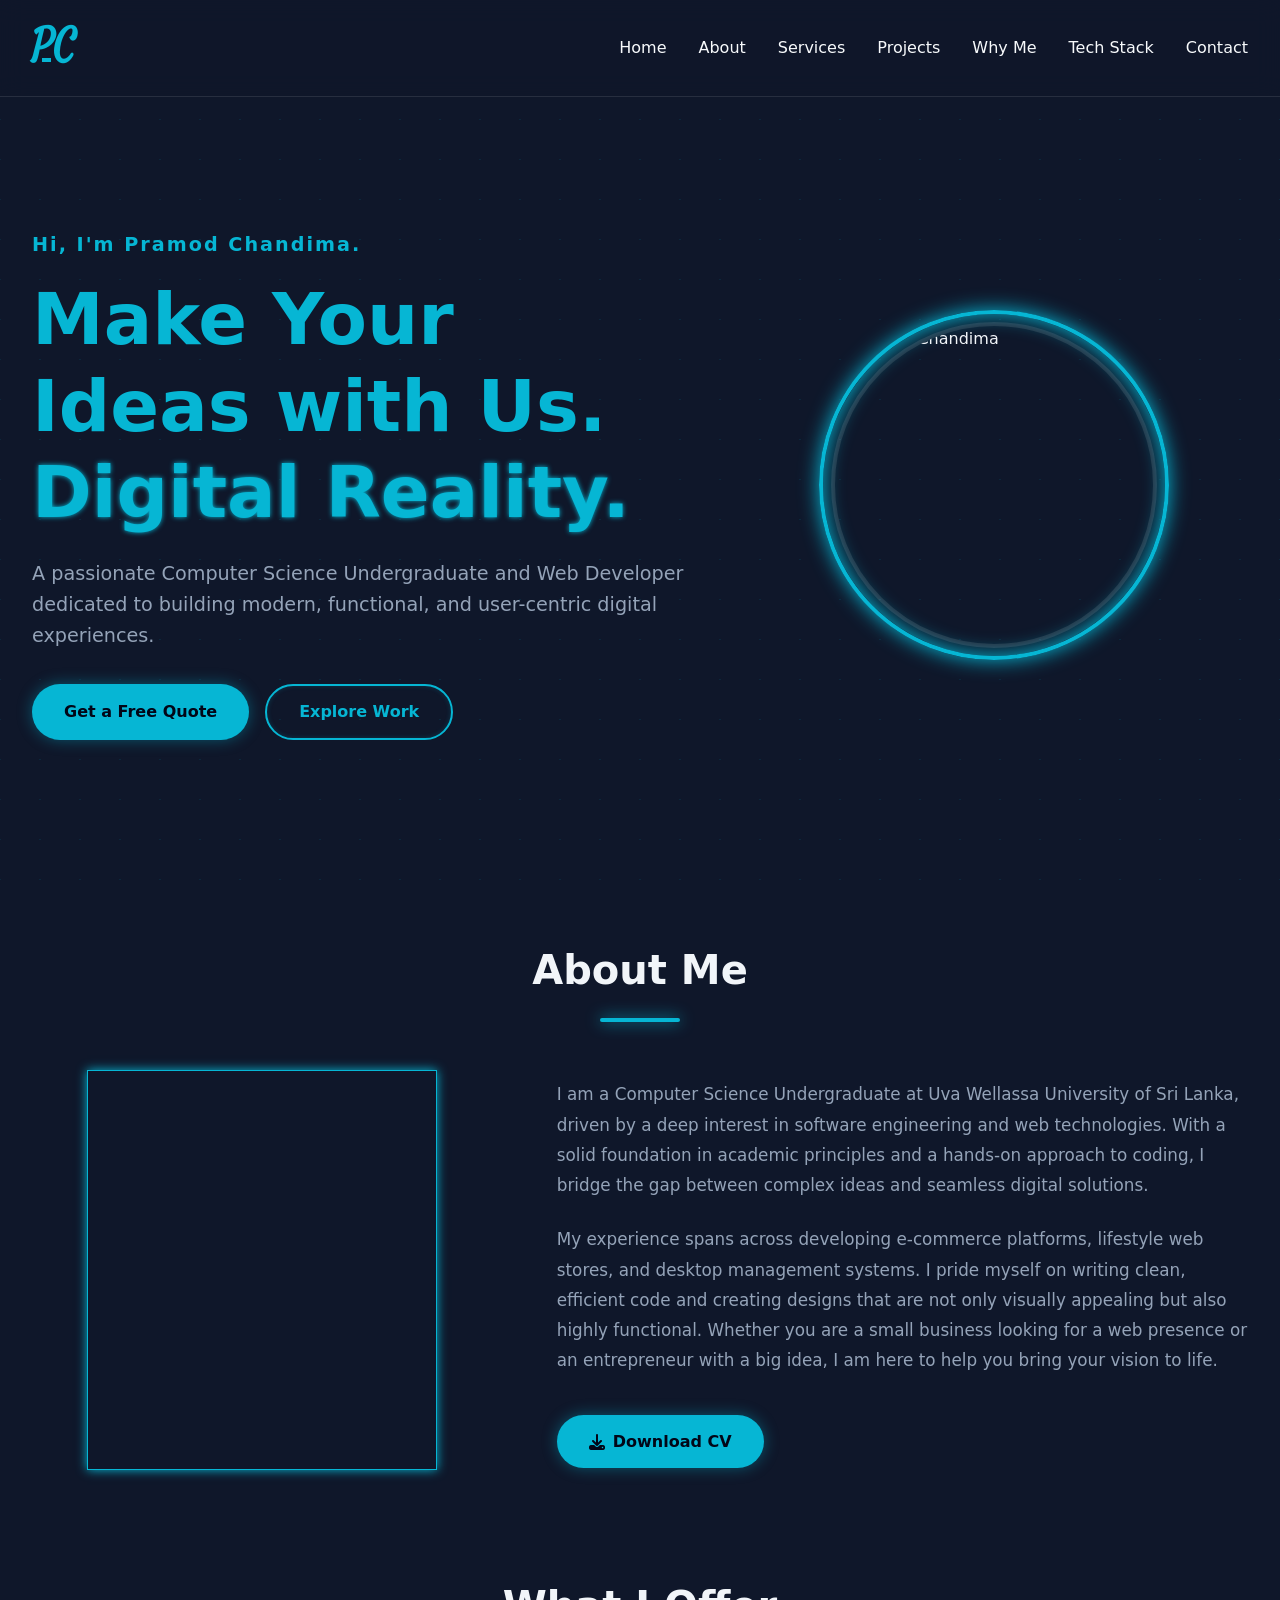
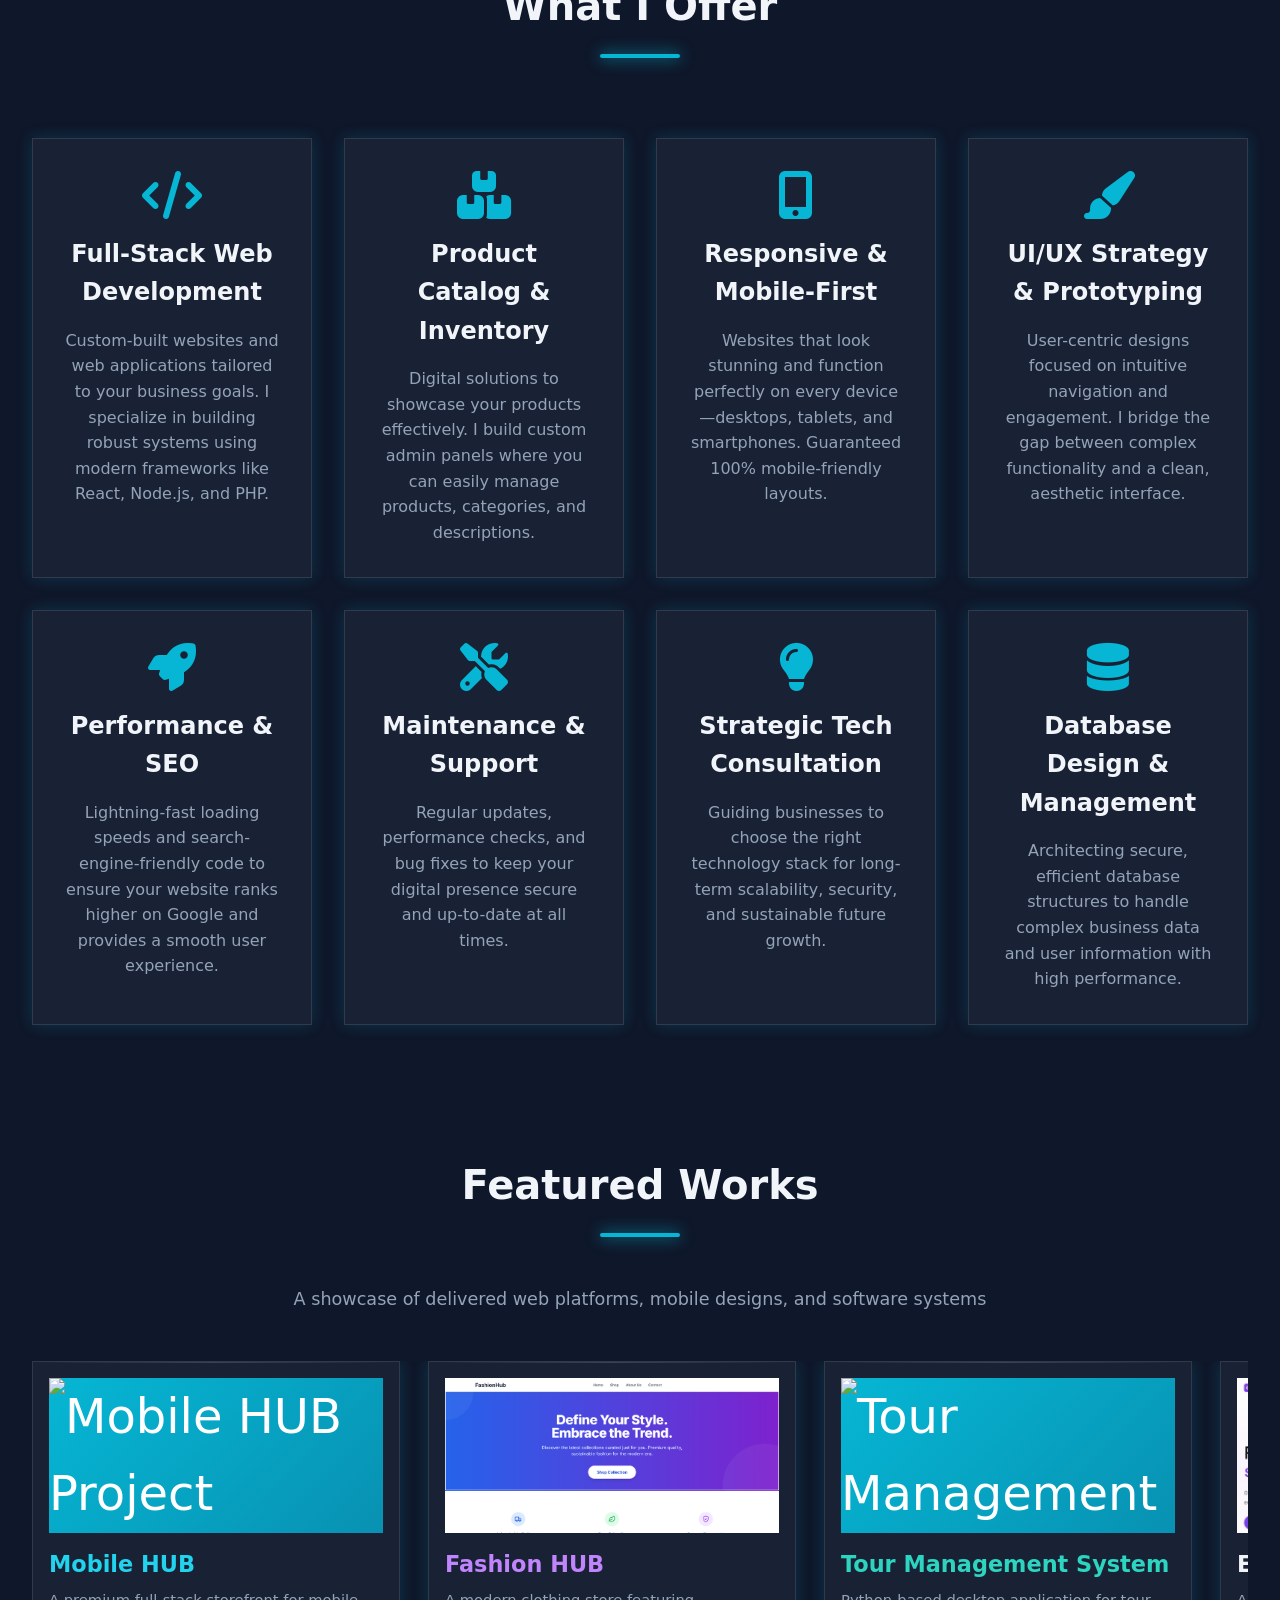
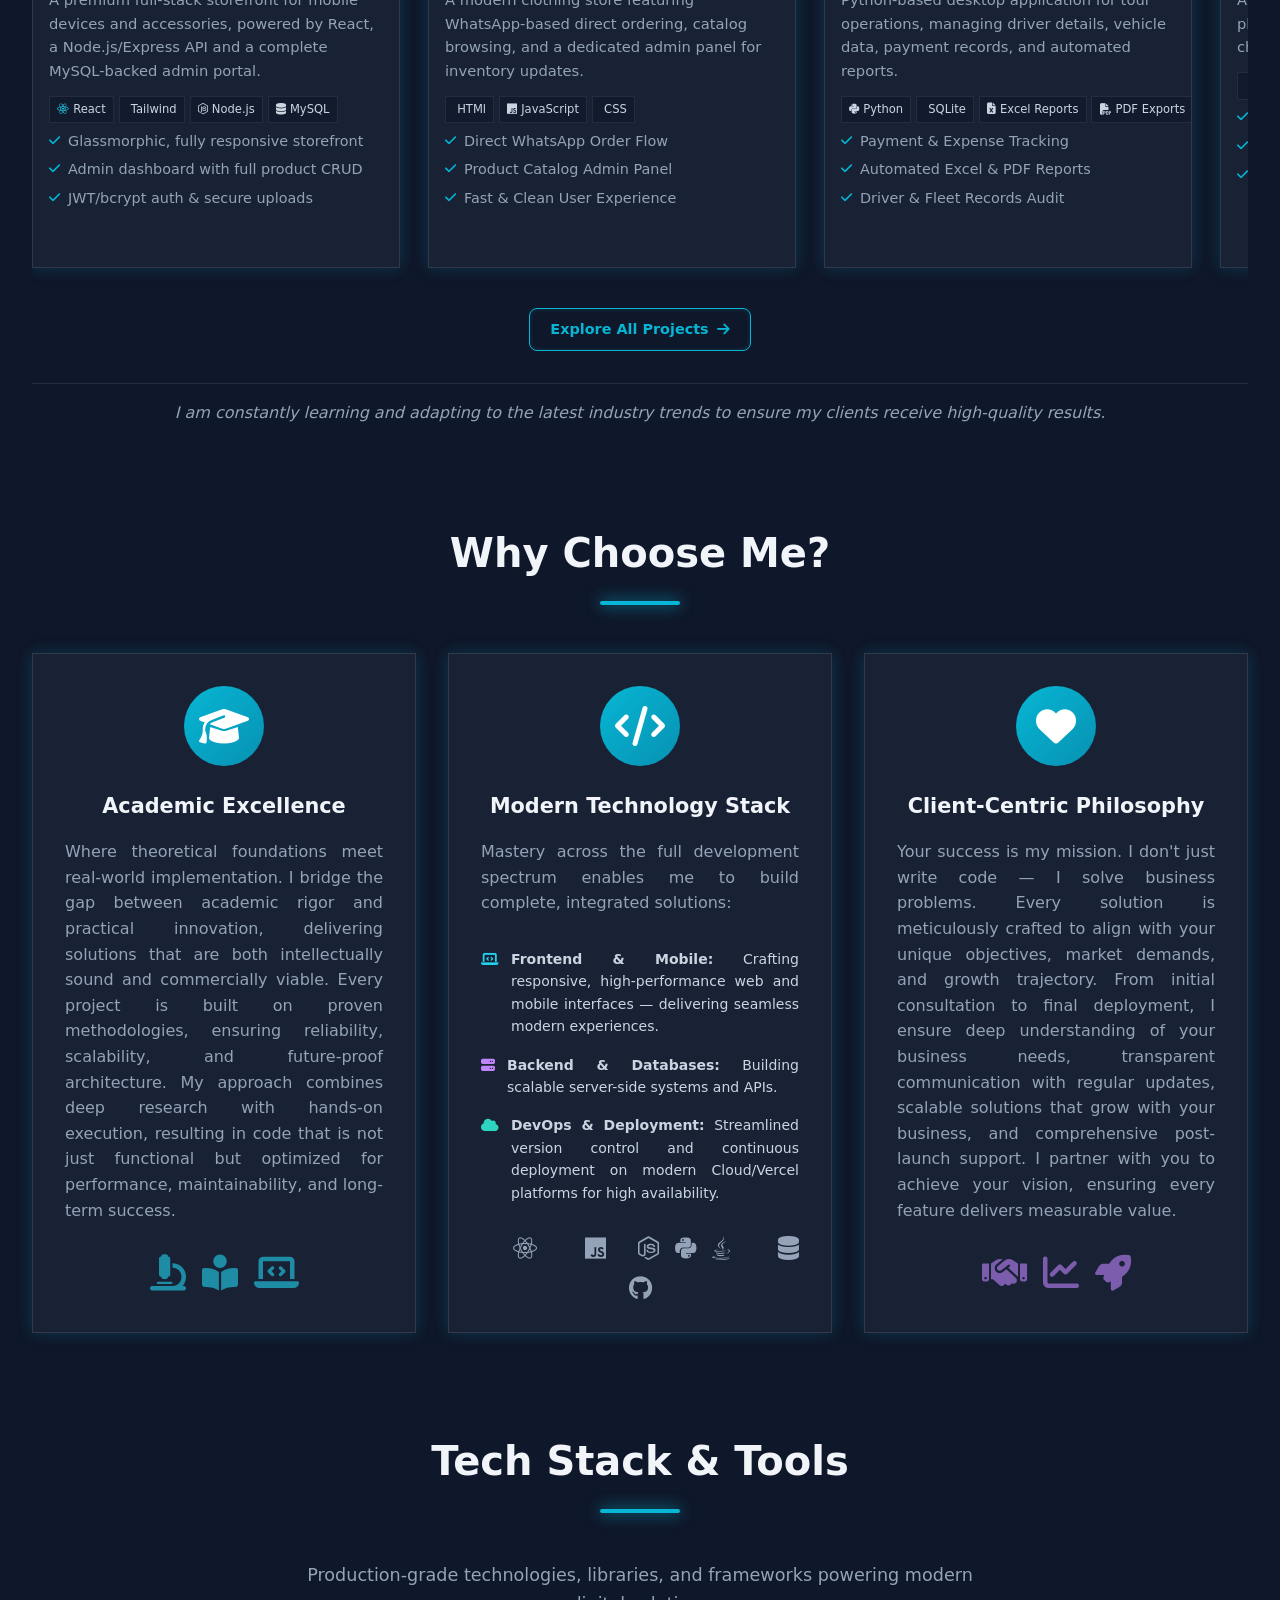
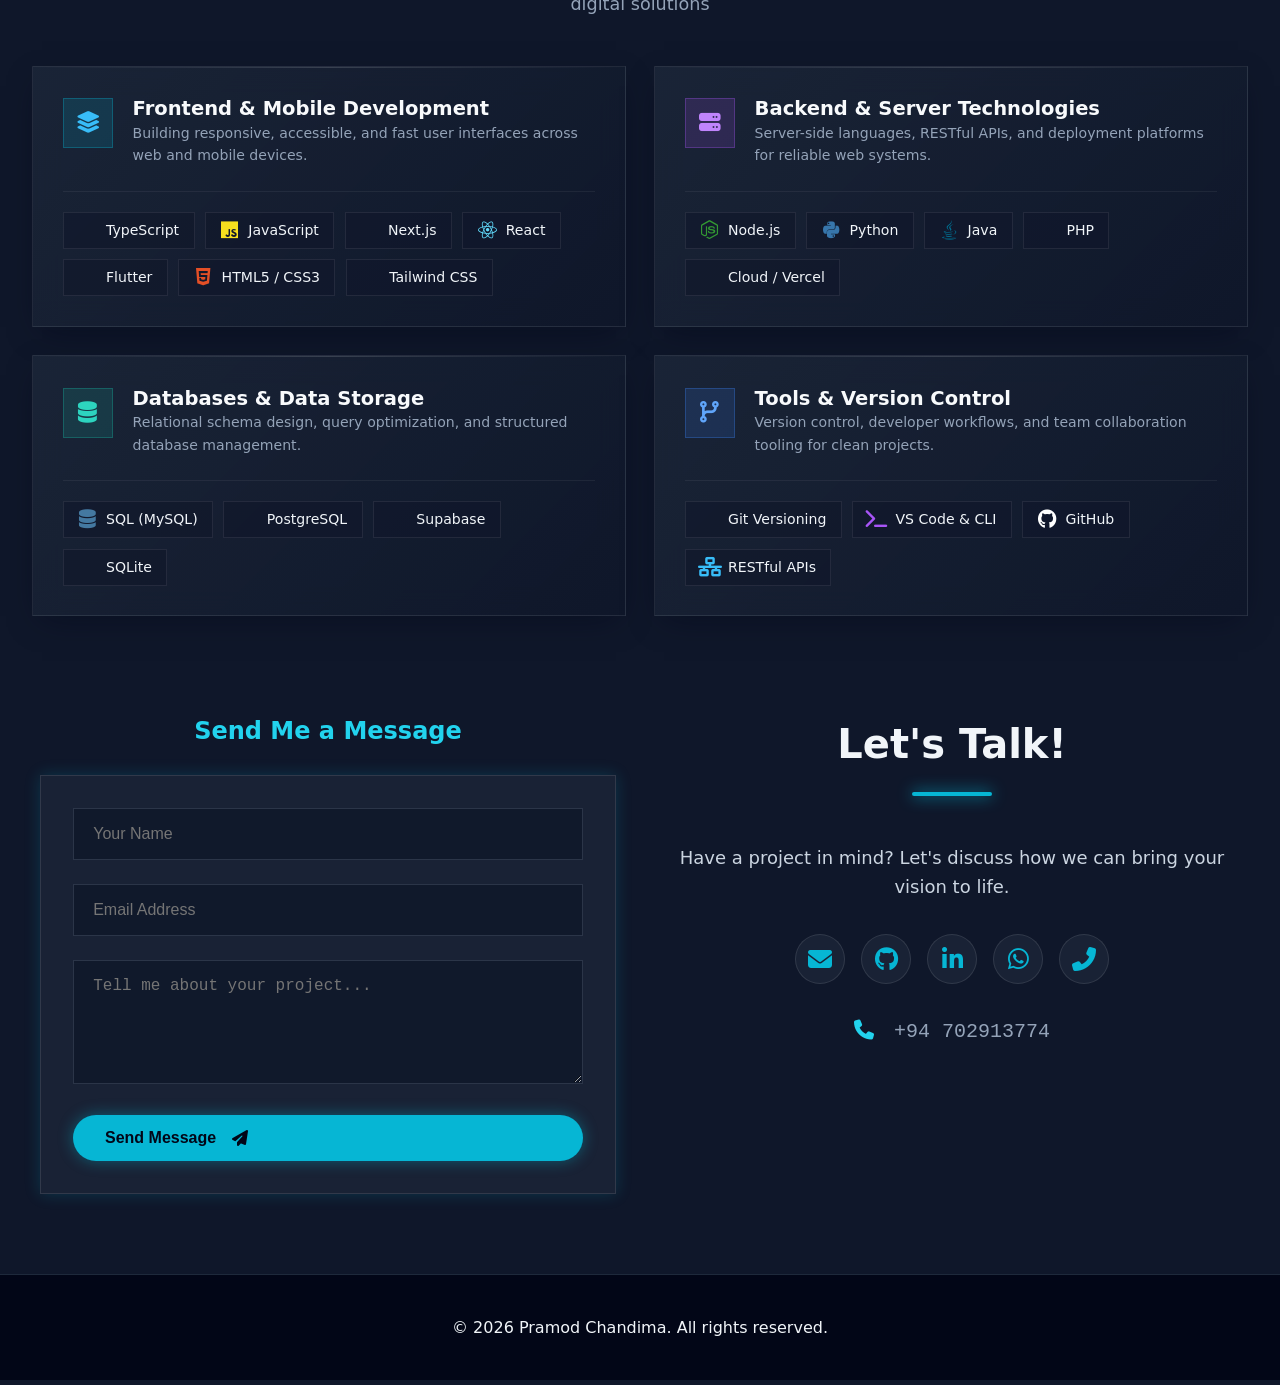
==== commit d274e64d: "fix alignment in tools section" ====
--- a/index.html
+++ b/index.html
@@ -201,7 +201,8 @@
 
         <div class="bento-grid-projects">
           <!-- Project Card 1: Mobile HUB -->
-          <a href="project-detail.html?project=mobile-hub" class="bento-card project-card group" data-aos="fade-up" data-aos-delay="100" aria-label="View Mobile HUB details">
+          <a href="project-detail.html?project=mobile-hub" class="bento-card project-card group" data-aos="fade-up"
+            data-aos-delay="100" aria-label="View Mobile HUB details">
             <div class="project-img bg-slate-800 relative overflow-hidden">
               <img src="images/MobileHub design.png" alt="Mobile HUB Project" loading="lazy" decoding="async"
                 class="w-full h-full object-cover transition-transform duration-500 group-hover:scale-110">
@@ -231,7 +232,8 @@
           </a>
 
           <!-- Project Card 2: Fashion HUB -->
-          <a href="project-detail.html?project=fashion-hub" class="bento-card project-card group" data-aos="fade-up" data-aos-delay="200" aria-label="View Fashion HUB details">
+          <a href="project-detail.html?project=fashion-hub" class="bento-card project-card group" data-aos="fade-up"
+            data-aos-delay="200" aria-label="View Fashion HUB details">
             <div class="project-img bg-slate-800 relative overflow-hidden">
               <img src="images/fashion-hub-design.png" alt="Fashion HUB Project" loading="lazy" decoding="async"
                 class="w-full h-full object-cover transition-transform duration-500 group-hover:scale-110">
@@ -259,7 +261,8 @@
           </a>
 
           <!-- Project Card 3: Tour Management System -->
-          <a href="project-detail.html?project=tour-management" class="bento-card project-card group" data-aos="fade-up" data-aos-delay="300" aria-label="View Tour Management System details">
+          <a href="project-detail.html?project=tour-management" class="bento-card project-card group" data-aos="fade-up"
+            data-aos-delay="300" aria-label="View Tour Management System details">
             <div class="project-img bg-slate-800 relative overflow-hidden">
               <img src="images/TourManagement design.png" alt="Tour Management Project" loading="lazy" decoding="async"
                 class="w-full h-full object-cover transition-transform duration-500 group-hover:scale-110">
@@ -486,7 +489,11 @@
 
             <div class="skill-pill-cluster">
               <div class="skill-pill" title="TypeScript"><i class="devicon-typescript-plain"
-                  style="color: #3178C6;"></i> <span>TypeScript</span></div>
+                  style="color: #3178C6;"></i> <span>TypeScript</span>
+              </div>
+              <div class="skill-pill" title="JavaScript"><i class="fab fa-js" style="color: #F7DF1E;"></i>
+                <span>JavaScript</span>
+              </div>
               <div class="skill-pill" title="Next.js"><i class="devicon-nextjs-plain" style="color: #FFFFFF;"></i>
                 <span>Next.js</span>
               </div>
@@ -496,13 +503,11 @@
               <div class="skill-pill" title="Flutter"><i class="devicon-flutter-plain" style="color: #54C5F8;"></i>
                 <span>Flutter</span>
               </div>
-              <div class="skill-pill" title="Tailwind CSS"><i class="devicon-tailwindcss-plain"
-                  style="color: #06B6D4;"></i> <span>Tailwind CSS</span></div>
-              <div class="skill-pill" title="JavaScript"><i class="fab fa-js" style="color: #F7DF1E;"></i>
-                <span>JavaScript</span>
-              </div>
               <div class="skill-pill" title="HTML5 & CSS3"><i class="fab fa-html5" style="color: #E34F26;"></i>
                 <span>HTML5 / CSS3</span>
+              </div>
+              <div class="skill-pill" title="Tailwind CSS"><i class="devicon-tailwindcss-plain"
+                  style="color: #06B6D4;"></i> <span>Tailwind CSS</span>
               </div>
             </div>
           </div>
@@ -577,15 +582,18 @@
 
             <div class="skill-pill-cluster">
               <div class="skill-pill" title="Git Version Control"><i class="devicon-git-plain"
-                  style="color: #F05032;"></i> <span>Git Versioning</span></div>
+                  style="color: #F05032;"></i> <span>Git Versioning</span>
+              </div>
+              <div class="skill-pill" title="Modern Tooling & IDEs"><i class="fas fa-terminal"
+                  style="color: #A855F7;"></i> <span>VS Code & CLI</span>
+              </div>
               <div class="skill-pill" title="GitHub Collaboration"><i class="fab fa-github" style="color: #FFFFFF;"></i>
-                <span>GitHub Workflows</span>
+                <span>GitHub</span>
               </div>
               <div class="skill-pill" title="RESTful APIs"><i class="fas fa-network-wired" style="color: #38BDF8;"></i>
                 <span>RESTful APIs</span>
               </div>
-              <div class="skill-pill" title="Modern Tooling & IDEs"><i class="fas fa-terminal"
-                  style="color: #A855F7;"></i> <span>VS Code & CLI</span></div>
+
             </div>
           </div>
         </div>
@@ -609,8 +617,8 @@
                 <input type="email" name="email" placeholder="Email Address" class="w-full" required>
               </div>
               <div class="form-group mb-4">
-                <textarea name="message" placeholder="Tell me about your project..." rows="5"
-                  class="w-full" required></textarea>
+                <textarea name="message" placeholder="Tell me about your project..." rows="5" class="w-full"
+                  required></textarea>
               </div>
               <button type="submit" class="btn btn-primary w-full">
                 <span>Send Message</span>
--- a/style.css
+++ b/style.css
@@ -919,8 +919,8 @@
   -webkit-backdrop-filter: blur(14px);
   box-shadow: 0 10px 30px -10px rgba(2, 6, 23, 0.5);
   transition: transform 0.35s cubic-bezier(0.4, 0, 0.2, 1),
-              border-color 0.35s ease,
-              box-shadow 0.35s ease;
+    border-color 0.35s ease,
+    box-shadow 0.35s ease;
   position: relative;
   overflow: hidden;
 }
@@ -1107,6 +1107,12 @@
 @media (max-width: 700px) {
   .bento-grid-projects .bento-tags {
     flex-wrap: wrap;
+  }
+}
+
+@media (max-width: 768px) {
+  .project-details-page .bento-grid-projects {
+    grid-template-columns: 1fr;
   }
 }
 
@@ -1385,11 +1391,11 @@
 }
 
 .project-details-page {
-  padding: 9rem 0 5rem;
+  padding: 2.5rem 0 5rem;
 }
 
 .project-detail-page-view.project-details-page {
-  padding-top: 6.5rem;
+  padding-top: 2.5rem;
 }
 
 .project-details-intro {
@@ -1451,7 +1457,7 @@
 }
 
 .project-loading {
-  padding: 12rem 1.5rem 6rem;
+  padding: 2.5rem 1.5rem 6rem;
   text-align: center;
   color: var(--text-secondary);
 }
@@ -1662,8 +1668,10 @@
 
 .related-projects-grid {
   display: grid;
-  grid-template-columns: repeat(3, minmax(0, 1fr));
+  grid-template-columns: repeat(2, minmax(0, 1fr));
   gap: 1rem;
+  max-width: 820px;
+  margin: 0 auto;
 }
 
 .related-project-card {
@@ -1671,10 +1679,11 @@
   padding: 0.85rem;
   color: inherit;
   text-decoration: none;
+  height: 100%;
 }
 
 .related-project-card .project-img {
-  height: 145px;
+  height: 125px;
   margin-bottom: 0.8rem;
 }
 
@@ -1691,6 +1700,7 @@
   margin-bottom: 0;
   font-size: 0.82rem;
   line-height: 1.5;
+  min-height: 2.45em;
 }
 
 .related-project-card.is-current-project {
@@ -1739,11 +1749,12 @@
 
 @media (max-width: 600px) {
   .project-detail-page-view.project-details-page {
-    padding-top: 5.75rem;
+    padding-top: 1.5rem;
   }
 
   .related-projects-grid {
-    grid-template-columns: 1fr;
+    grid-template-columns: repeat(2, minmax(0, 1fr));
+    gap: 0.7rem;
   }
 }
 
@@ -1820,7 +1831,24 @@
 
 @media (max-width: 600px) {
   .services-grid {
-    grid-template-columns: 1fr;
+    display: grid;
+    grid-template-columns: repeat(2, minmax(0, 1fr));
+    gap: 0.75rem;
+    padding: 1.25rem 0;
+  }
+
+  .services-grid .service-card {
+    min-width: 0;
+    padding: 1rem 0.75rem;
+  }
+
+  .services-grid .service-card h3 {
+    font-size: 0.95rem;
+  }
+
+  .services-grid .service-card p {
+    font-size: 0.78rem;
+    line-height: 1.5;
   }
 }
 
@@ -2030,8 +2058,70 @@
 
 @media (max-width: 600px) {
 
-  /* Collapse projects, bento grids and why-me to 1 col on phones */
-  .bento-grid-skills,
+  .bento-grid-skills {
+    display: flex;
+    gap: 1rem;
+    overflow-x: auto;
+    align-items: stretch;
+    padding: 1.5rem 0.25rem 1.25rem;
+    scroll-snap-type: x mandatory;
+    scrollbar-width: none;
+    overscroll-behavior-x: contain;
+  }
+
+  .bento-grid-skills::-webkit-scrollbar {
+    display: none;
+  }
+
+  .bento-skill-card {
+    flex: 0 0 84%;
+    height: auto;
+    min-height: 430px;
+    justify-content: flex-start;
+    padding: 1.55rem;
+    scroll-snap-align: start;
+  }
+
+  .skill-header-main {
+    gap: 1.25rem;
+    min-height: 145px;
+    align-items: flex-start;
+  }
+
+  .skill-icon-bubble {
+    width: 50px;
+    height: 50px;
+  }
+
+  .bento-skill-card .skill-card-title {
+    font-size: 1.1rem;
+  }
+
+  .bento-skill-card .skill-card-desc {
+    font-size: 0.92rem;
+    line-height: 1.6;
+  }
+
+  .bento-skill-card .skill-pill-cluster {
+    gap: 0.45rem;
+    margin-top: 1.15rem;
+    padding-top: 1rem;
+  }
+
+  .bento-skill-card .skill-pill {
+    gap: 0.35rem;
+    padding: 0.34rem 0.55rem;
+    font-size: 0.78rem;
+  }
+
+
+  .bento-skill-card .skill-pill i {
+    width: 1rem;
+    height: 1rem;
+    font-size: 1rem;
+  }
+
+
   .why-grid {
     grid-template-columns: 1fr;
   }
